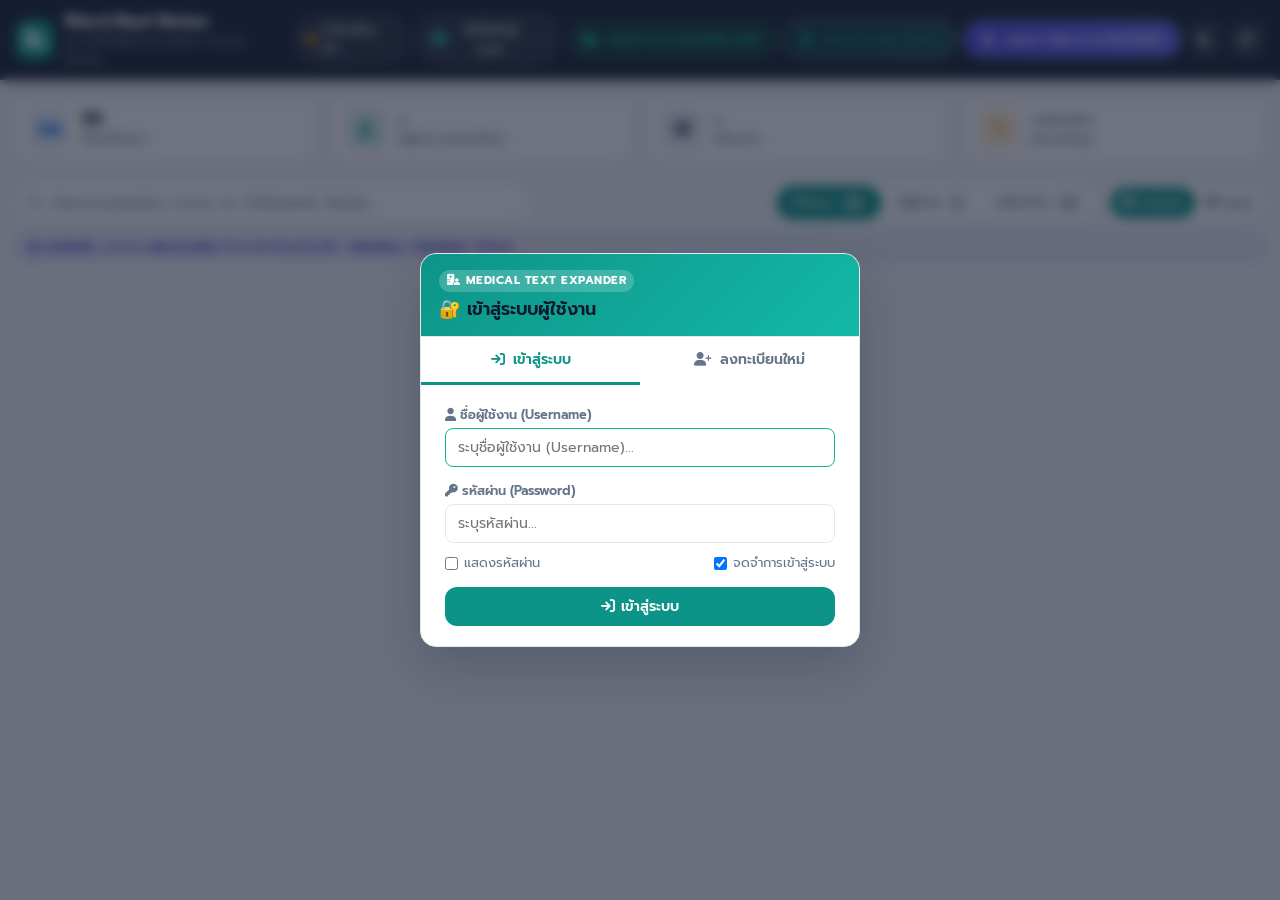
==== docs/index.html @ e3aaed18 "fix: allow editing user roles and deleting non-root admin accounts in User Management" ====
<!DOCTYPE html>
<html lang="th">
<head>
  <meta charset="UTF-8">
  <meta name="viewport" content="width=device-width, initial-scale=1.0, maximum-scale=1.0, user-scalable=no">
  <title>Ward Bed Notes - ระบบบันทึกข้อมูลผู้ป่วยรายเตียง (Cloud Portal)</title>
  <meta name="description" content="ระบบบันทึกและติดตามข้อมูลผู้ป่วยรายเตียง 1-30 หอผู้ป่วย เชื่อมต่อแบบเรียลไทม์ผ่าน Supabase Cloud รองรับการใช้งานทั้งบนมือถือ แท็บเล็ต และคอมพิวเตอร์">
  <meta name="theme-color" content="#0d9488">
  
  <!-- Google Fonts: Prompt & Outfit -->
  <link rel="preconnect" href="https://fonts.googleapis.com">
  <link rel="preconnect" href="https://fonts.gstatic.com" crossorigin>
  <link href="https://fonts.googleapis.com/css2?family=Outfit:wght@400;500;600;700&family=Prompt:wght@300;400;500;600;700&display=swap" rel="stylesheet">
  
  <!-- FontAwesome Icons -->
  <link rel="stylesheet" href="https://cdnjs.cloudflare.com/ajax/libs/font-awesome/6.5.1/css/all.min.css">
  
  <link rel="stylesheet" href="style.css?v=1.9.6.2">
</head>
<body>
  <!-- Top Navigation Bar -->
  <header class="navbar" id="navbar">
    <div class="nav-container">
      <div class="brand">
        <div class="brand-icon">
          <i class="fa-solid fa-hospital-user"></i>
        </div>
        <div class="brand-text">
          <h1 class="brand-title">Ward Bed Notes</h1>
          <span class="brand-subtitle">ระบบบันทึกผู้ป่วยรายเตียง (Cloud Portal)</span>
        </div>
      </div>

      <div class="nav-actions">
        <div class="status-badge" id="cloudStatusBadge" title="สถานะการเชื่อมต่อฐานข้อมูล Supabase">
          <span class="status-dot"></span>
          <span class="status-label" id="cloudStatusText">กำลังเชื่อมต่อ...</span>
        </div>

        <!-- Admin Workspace Switcher -->
        <div class="workspace-select-wrapper" id="workspaceSelectWrapper" style="display:none;" title="สลับพื้นที่งานเพื่อดูและจัดการเตียงของผู้ใช้คนอื่น">
          <i class="fa-solid fa-layer-group workspace-icon"></i>
          <select id="workspaceSelect" class="workspace-select" aria-label="เลือกพื้นที่งาน">
            <option value="admin">👑 พื้นที่งาน: Admin (หลัก)</option>
          </select>
        </div>

        <!-- User Menu Dropdown -->
        <div class="user-dropdown-wrapper" id="userDropdownWrapper">
          <button class="user-badge-btn" id="userBadgeBtn" title="บัญชีผู้ใช้งาน">
            <i class="fa-solid fa-circle-user"></i>
            <span class="user-badge-name" id="userBadgeName">admin</span>
            <i class="fa-solid fa-chevron-down user-badge-arrow"></i>
          </button>
          <div class="user-dropdown-menu" id="userDropdownMenu" style="display:none;">
            <div class="user-dropdown-header">
              <div class="user-header-name" id="menuUserDisplayName">ผู้ดูแลระบบ (Admin)</div>
              <div class="user-header-role" id="menuUserRole">👑 ผู้ดูแลระบบ</div>
            </div>
            <div class="user-dropdown-divider"></div>
            <div class="user-dropdown-setting">
              <label for="selectIdleTimeout" class="timeout-setting-label">
                <i class="fa-solid fa-stopwatch"></i> พักหน้าจอนาน:
              </label>
              <select id="selectIdleTimeout" class="timeout-setting-select">
                <option value="5">5 นาที</option>
                <option value="10">10 นาที</option>
                <option value="15" selected>15 นาที (แนะนำ)</option>
                <option value="30">30 นาที</option>
                <option value="60">60 นาที</option>
                <option value="0">ปิดการใช้งาน</option>
              </select>
            </div>
            <div class="user-dropdown-divider"></div>
            <button class="user-dropdown-item" id="btnOpenUserManagement" style="display:none;">
              <i class="fa-solid fa-users-gear"></i>
              <span>จัดการบัญชีผู้ใช้และสิทธิ์</span>
            </button>
            <button class="user-dropdown-item" id="btnOpenLoginModal">
              <i class="fa-solid fa-arrow-right-to-bracket"></i>
              <span>สลับผู้ใช้งาน / เข้าสู่ระบบ</span>
            </button>
            <button class="user-dropdown-item text-danger" id="btnLogoutUser">
              <i class="fa-solid fa-arrow-right-from-bracket"></i>
              <span>ออกจากระบบ</span>
            </button>
          </div>
        </div>
        
        <button class="nav-templates-btn nav-docs-btn" id="openDocsModalBtn" title="เปิดศูนย์รวมเอกสารและแบบฟอร์มประจำวอร์ด (Ward Documents & Forms)">
          <i class="fa-solid fa-folder-open"></i>
          <span class="nav-btn-text">เอกสาร & แบบฟอร์มวอร์ด</span>
        </button>
        <button class="nav-templates-btn" id="openTemplateLibraryBtn" title="เปิดคลังข้อวินิจฉัยและกิจกรรมพยาบาล (Templates)">
          <i class="fa-solid fa-book-medical"></i>
          <span class="nav-btn-text">คลังเทมเพลต (DAR)</span>
        </button>
        <button class="nav-templates-btn nav-nicnoc-btn" id="openNicNocModalBtn" onclick="openNicNocModal()" title="เปิดระบบแผนการพยาบาลมาตรฐานสากล NANDA-I, NIC, NOC">
          <i class="fa-solid fa-stethoscope"></i>
          <span class="nav-btn-text">แผนการพยาบาล NIC/NOC</span>
        </button>
        <button class="icon-btn" id="themeToggleBtn" title="สลับโหมดมืด / โหมดสว่าง" aria-label="Toggle theme">
          <i class="fa-solid fa-moon"></i>
        </button>
        <button class="icon-btn" id="refreshBtn" title="รีเฟรชข้อมูลเดี๋ยวนี้" aria-label="Refresh data">
          <i class="fa-solid fa-arrows-rotate"></i>
        </button>
      </div>
    </div>
  </header>

  <!-- Workspace Inspection Notice Banner -->
  <div class="workspace-notice-banner" id="workspaceNoticeBanner" style="display:none;">
    <div class="workspace-notice-text">
      <i class="fa-solid fa-eye notice-icon"></i>
      <span id="workspaceNoticeLabel">กำลังดูและจัดการเตียงของ: ... (โหมด Admin ควบคุม)</span>
    </div>
    <button class="btn-back-my-workspace" id="btnBackToMyAdminWorkspace">
      <i class="fa-solid fa-arrow-rotate-left"></i> กลับไปเตียงของฉัน
    </button>
  </div>

  <!-- Idle Timeout Warning Banner -->
  <div class="idle-timeout-banner" id="idleTimeoutBanner" style="display:none;">
    <div class="idle-timeout-text">
      <i class="fa-solid fa-clock-rotate-left idle-icon"></i>
      <span id="idleTimeoutLabel">⏳ ไม่มีการใช้งาน ระบบจะออกจากระบบอัตโนมัติในอีก 60 วินาทีเพื่อความปลอดภัย</span>
    </div>
    <button type="button" class="btn-stay-logged-in" id="btnStayLoggedIn">
      <i class="fa-solid fa-arrows-rotate"></i> ใช้งานต่อ (Stay Logged In)
    </button>
  </div>

  <!-- Main Content Container -->
  <main class="main-container">
    <!-- Census & Summary Bar -->
    <section class="summary-section">
      <div class="summary-card stat-total">
        <div class="stat-icon"><i class="fa-solid fa-bed"></i></div>
        <div class="stat-info">
          <span class="stat-value" id="statTotalBeds">30</span>
          <span class="stat-name">เตียงทั้งหมด</span>
        </div>
      </div>

      <div class="summary-card stat-occupied">
        <div class="stat-icon"><i class="fa-solid fa-user-injured"></i></div>
        <div class="stat-info">
          <span class="stat-value" id="statOccupiedBeds">0</span>
          <span class="stat-name">มีผู้ป่วย (ครองเตียง)</span>
        </div>
      </div>

      <div class="summary-card stat-available">
        <div class="stat-icon"><i class="fa-solid fa-circle-check"></i></div>
        <div class="stat-info">
          <span class="stat-value" id="statAvailableBeds">30</span>
          <span class="stat-name">เตียงว่าง</span>
        </div>
      </div>

      <div class="summary-card stat-time">
        <div class="stat-icon"><i class="fa-solid fa-clock-rotate-left"></i></div>
        <div class="stat-info">
          <span class="stat-value" id="statLastSyncTime">--:--:--</span>
          <span class="stat-name">อัปเดตล่าสุด</span>
        </div>
      </div>
    </section>

    <!-- Search & Filter Controls -->
    <section class="controls-section">
      <div class="search-box">
        <i class="fa-solid fa-magnifying-glass search-icon"></i>
        <input type="text" id="searchInput" placeholder="ค้นหาตามเลขเตียง, อาการ, ยา, คำสั่งแพทย์, วินิจฉัย..." autocomplete="off">
        <button class="clear-search-btn" id="clearSearchBtn" aria-label="ล้างคำค้นหา"><i class="fa-solid fa-xmark"></i></button>
      </div>

      <div class="controls-right-group">
        <div class="filter-tabs">
          <button class="tab-btn active" data-filter="all" id="tabAll">
            ทั้งหมด <span class="tab-count" id="countAll">30</span>
          </button>
          <button class="tab-btn" data-filter="occupied" id="tabOccupied">
            มีผู้ป่วย <span class="tab-count" id="countOccupied">0</span>
          </button>
          <button class="tab-btn" data-filter="available" id="tabAvailable">
            เตียงว่าง <span class="tab-count" id="countAvailable">30</span>
          </button>
        </div>

        <div class="view-mode-toggle" id="viewModeToggle">
          <button type="button" class="view-toggle-btn active" id="btnViewCompact" title="มุมมองกะทัดรัด (เห็นครบทุกเตียง ไม่ต้องเลื่อนเยอะ)">
            <i class="fa-solid fa-table-cells"></i> กะทัดรัด
          </button>
          <button type="button" class="view-toggle-btn" id="btnViewExpanded" title="มุมมองขยาย (แสดงเนื้อหาขยาย)">
            <i class="fa-solid fa-table-cells-large"></i> ขยาย
          </button>
        </div>
      </div>
    </section>

    <!-- Drag & Drop Hint Banner -->
    <div class="drag-hint-banner" id="dragHintBanner">
      <span><i class="fa-solid fa-hand-pointer"></i> <strong>เทคนิคลัด:</strong> สามารถ <strong>คลิกลากเตียง</strong> ไปวางทับเตียงอื่นเพื่อ <strong>"สลับเตียง / ย้ายเตียง"</strong> ได้ทันที</span>
    </div>

    <!-- Live Bed Cards Grid (Beds 1-30) -->
    <section class="beds-grid" id="bedsGrid">
      <div class="grid-loading" id="gridLoading">
        <div class="spinner"></div>
        <p>กำลังโหลดข้อมูลผู้ป่วยจาก Cloud Database...</p>
      </div>
    </section>
  </main>

  <!-- Edit Bed Note Modal -->
  <div class="modal-overlay" id="editModal" aria-hidden="true">
    <div class="modal-card">
      <div class="modal-header">
        <div class="modal-title-group">
          <div class="modal-bed-badge" id="modalBedBadge">เตียง 01</div>
          <h2 class="modal-title" id="modalTitle">บันทึกข้อมูลผู้ป่วย</h2>
        </div>
        <button class="modal-close-btn" id="modalCloseBtn" aria-label="Close modal"><i class="fa-solid fa-xmark"></i></button>
      </div>

      <div class="modal-body">
        <!-- Quick Templates Bar -->
        <div class="quick-templates-bar">
          <button type="button" class="btn-picker-trigger" id="btnOpenTemplatePicker" title="เปิดคลังเลือกข้อวินิจฉัยและกิจกรรมการพยาบาล">
            <i class="fa-solid fa-book-medical"></i> เลือกข้อวินิจฉัย/DAR (118 เทมเพลต)
          </button>
          <button type="button" class="btn-picker-trigger" id="btnOpenNicNocPicker" onclick="openNicNocModal(typeof activeBedNumber !== 'undefined' ? activeBedNumber : 1)" style="background: rgba(79, 70, 229, 0.12); color: #4338ca; border-color: rgba(79, 70, 229, 0.3);" title="เปิดระบบแผนการพยาบาลมาตรฐานสากล NANDA-I, NIC, NOC">
            <i class="fa-solid fa-stethoscope"></i> แผนการพยาบาล NIC/NOC
          </button>
          <span class="quick-divider">|</span>
          <span class="quick-label"><i class="fa-solid fa-bolt"></i> แทรกด่วน:</span>
          <button type="button" class="quick-tag-btn" data-snippet="[V/S] BP:  /  PR:  RR:  T:  SpO2:  % (RA)">+ V/S</button>
          <button type="button" class="quick-tag-btn" data-snippet="[Lab] CBC:  BUN/Cr:  Electrolyte:  LFT: ">+ Labs</button>
          <button type="button" class="quick-tag-btn" data-snippet="[Order] IV:  Med:  Diet:  Activity: ">+ Order</button>
          <button type="button" class="quick-tag-btn" data-snippet="[SBAR]&#10;S: &#10;B: &#10;A: &#10;R: ">+ SBAR</button>
          <button type="button" class="quick-tag-btn" data-snippet="[SOS] Score:  (Alert: )">+ SOS</button>
        </div>

        <div class="editor-container">
          <textarea id="noteTextarea" placeholder="พิมพ์บันทึกข้อมูลผู้ป่วย, คำสั่งแพทย์, แผนการพยาบาล, หรือผลแล็บที่นี่..." rows="12"></textarea>
        </div>

        <div class="editor-meta">
          <span id="charCountDisplay">0 ตัวอักษร | 0 บรรทัด</span>
          <div class="author-input-group">
            <i class="fa-solid fa-user-pen"></i>
            <input type="text" id="authorInput" placeholder="ชื่อผู้บันทึก (เช่น พว.สมหญิง / นพ.ธนา)" maxlength="40">
          </div>
        </div>
      </div>

      <div class="modal-footer">
        <div class="modal-footer-left">
          <button type="button" class="btn btn-secondary" id="btnSwapBedFromModal" style="background: rgba(79, 70, 229, 0.12); color: #4f46e5; border-color: rgba(79, 70, 229, 0.3);">
            <i class="fa-solid fa-arrow-right-arrow-left"></i> สลับ/ย้ายเตียง
          </button>
          <button type="button" class="btn btn-secondary" id="btnViewHistoryFromModal">
            <i class="fa-solid fa-clock-rotate-left"></i> ประวัติย้อนหลัง
          </button>
          <button type="button" class="btn btn-danger-outline" id="btnClearBedNote">
            <i class="fa-solid fa-trash-can"></i> ล้างเตียงนี้
          </button>
        </div>
        <div class="modal-footer-right">
          <button type="button" class="btn btn-secondary" id="btnCancelEdit">ยกเลิก</button>
          <button type="button" class="btn btn-primary" id="btnSaveBedNote">
            <i class="fa-solid fa-cloud-arrow-up"></i> บันทึกลง Cloud
          </button>
        </div>
      </div>
    </div>
  </div>

  <!-- History Viewer Modal -->
  <div class="modal-overlay" id="historyModal" aria-hidden="true">
    <div class="modal-card modal-lg">
      <div class="modal-header">
        <div class="modal-title-group">
          <div class="modal-bed-badge" id="historyBedBadge">เตียง 01</div>
          <h2 class="modal-title">ประวัติการบันทึกย้อนหลัง (History Log)</h2>
        </div>
        <button class="modal-close-btn" id="historyCloseBtn" aria-label="Close history modal"><i class="fa-solid fa-xmark"></i></button>
      </div>

      <div class="modal-body history-body">
        <div class="history-list-pane" id="historyListPane">
          <div class="history-loading">กำลังโหลดประวัติ...</div>
        </div>
        <div class="history-preview-pane">
          <div class="preview-header">
            <span id="historySelectedMeta">เลือกรายการด้านซ้ายเพื่อดูเนื้อหา</span>
            <button class="btn btn-sm btn-secondary" id="btnCopyHistoryText"><i class="fa-regular fa-copy"></i> คัดลอก</button>
          </div>
          <textarea id="historyPreviewText" readonly placeholder="เนื้อหาประวัติจะแสดงที่นี่..."></textarea>
          <div class="history-actions">
            <button class="btn btn-primary" id="btnRestoreFromHistory">
              <i class="fa-solid fa-rotate-left"></i> กู้คืนเวอร์ชันนี้ไปยังเตียง
            </button>
          </div>
        </div>
      </div>

      <div class="modal-footer">
        <button type="button" class="btn btn-secondary" id="btnCloseHistory">ปิดหน้าต่าง</button>
      </div>
    </div>
  </div>

  <!-- Swap/Move Bed Modal -->
  <div class="modal-overlay" id="swapModal" aria-hidden="true">
    <div class="modal-card" style="max-width: 520px;">
      <div class="modal-header">
        <div class="modal-title-group">
          <div class="modal-bed-badge" id="swapSourceBedBadge" style="background: #4f46e5;">เตียง 01</div>
          <h2 class="modal-title"><i class="fa-solid fa-arrow-right-arrow-left" style="color: #4f46e5; margin-right: 6px;"></i> สลับหรือย้ายเตียงผู้ป่วย</h2>
        </div>
        <button class="modal-close-btn" id="swapCloseBtn" aria-label="Close swap modal"><i class="fa-solid fa-xmark"></i></button>
      </div>

      <div class="modal-body" style="display: flex; flex-direction: column; gap: 14px;">
        <!-- Source Bed Card Preview -->
        <div class="swap-bed-box">
          <div class="swap-box-header">
            <span class="swap-box-title"><i class="fa-solid fa-bed"></i> เตียงต้นทาง</span>
            <span class="swap-box-badge" id="swapSourceStatus">มีข้อมูล</span>
          </div>
          <div class="swap-box-content" id="swapSourcePreview">...</div>
        </div>

        <!-- Arrow Divider -->
        <div class="swap-direction-indicator">
          <div class="swap-arrow-circle" id="swapDirectionIcon">
            <i class="fa-solid fa-arrow-down"></i>
          </div>
          <span class="swap-direction-text" id="swapDirectionText">ย้ายข้อมูลไปยังเตียงว่าง</span>
        </div>

        <!-- Target Bed Selection -->
        <div class="swap-target-group">
          <label for="swapTargetSelect" class="swap-label"><i class="fa-solid fa-hospital-user"></i> เลือกเตียงปลายทาง (1 - 30):</label>
          <select id="swapTargetSelect" class="swap-select">
            <!-- Populated dynamically via JS -->
          </select>
        </div>

        <!-- Dynamic Notice & Options -->
        <div class="swap-action-card" id="swapActionCard">
          <div class="swap-mode-title" id="swapModeTitle">รูปแบบการดำเนินการ:</div>
          <div class="swap-options-group" id="swapOptionsGroup">
            <label class="swap-radio-label" id="swapOptionSwapLabel">
              <input type="radio" name="swapMode" id="swapModeSwap" value="swap" checked>
              <div class="swap-radio-content">
                <strong>🔄 สลับเตียงกัน (Swap)</strong>
                <span>แลกเปลี่ยนข้อมูลระหว่าง 2 เตียง ทั้งสองฝ่าย</span>
              </div>
            </label>
            <label class="swap-radio-label" id="swapOptionMoveLabel">
              <input type="radio" name="swapMode" id="swapModeMove" value="move">
              <div class="swap-radio-content">
                <strong>➡️ ย้ายเตียง (Transfer / Move)</strong>
                <span>ย้ายข้อมูลไปเตียงปลายทาง (เตียงต้นทางจะว่างลง)</span>
              </div>
            </label>
          </div>
          <div class="swap-note" id="swapNote">
            💡 ระบบจะสำรองข้อมูลเดิมของทั้งสองเตียงลงใน &quot;ประวัติย้อนหลัง&quot; โดยอัตโนมัติ ป้องกันข้อมูลสูญหาย 100%
          </div>
        </div>
      </div>

      <div class="modal-footer">
        <div class="modal-footer-left">
          <span style="font-size: 0.8rem; color: var(--text-dim);" id="swapInfoFooter">สำรองประวัติอัตโนมัติ</span>
        </div>
        <div class="modal-footer-right">
          <button type="button" class="btn btn-secondary" id="btnCancelSwap">ยกเลิก</button>
          <button type="button" class="btn btn-primary" id="btnConfirmSwap" style="background: #4f46e5; border-color: #4f46e5;">
            <i class="fa-solid fa-check"></i> ยืนยันดำเนินการ
          </button>
        </div>
      </div>
    </div>
  </div>

  <!-- Toast Notification Container -->
  
  <!-- Template Catalog & DAR Picker Modal -->
  <div class="modal-overlay" id="templateModal" aria-hidden="true">
    <div class="modal-card modal-xl">
      <!-- Modal Header: Sleek Single-Line Bar -->
      <div class="modal-header template-modal-hdr">
        <div class="modal-title-group">
          <div class="modal-bed-badge template-header-badge"><i class="fa-solid fa-book-medical"></i> DAR</div>
          <div class="modal-title-row">
            <h2 class="modal-title">คลังข้อวินิจฉัยและกิจกรรมการพยาบาล</h2>
            <span class="template-count-badge" id="templateCountBadge">118 เทมเพลต</span>
          </div>
        </div>
        <button class="modal-close-btn" id="templateModalCloseBtn" aria-label="Close template modal"><i class="fa-solid fa-xmark"></i></button>
      </div>

      <!-- Search & Category Filters Bar -->
      <div class="template-filter-section">
        <div class="template-search-box">
          <i class="fa-solid fa-magnifying-glass search-icon"></i>
          <input type="text" id="templateSearchInput" placeholder="พิมพ์ค้นหา เช่น tka, tha, bha, สันหลัง, acdf, laminectomy, sepsis, orif..." autocomplete="off">
          <button class="clear-search-btn" id="clearTemplateSearchBtn" aria-label="ล้างคำค้น"><i class="fa-solid fa-xmark"></i></button>
        </div>
        <div class="template-category-pills" id="templateCategoryPills">
          <!-- Rendered by JS -->
        </div>
      </div>

      <!-- Main Content Split (List & Preview) -->
      <div class="template-content-split" id="templateContentSplit">
        <!-- Left: Template Cards List -->
        <div class="template-list-pane" id="templateListPane">
          <!-- Rendered by JS -->
        </div>

        <!-- Right: Full Preview & Reading Canvas -->
        <div class="template-preview-pane" id="templatePreviewPane">
          <div class="template-preview-empty" id="templatePreviewEmpty">
            <i class="fa-solid fa-hand-pointer"></i>
            <h3>เลือกข้อวินิจฉัยจากรายการ</h3>
            <p>แตะหรือคลิกรายการทางด้านซ้ายเพื่อเปิดอ่านรายละเอียดเต็มและนำไปใช้งาน</p>
          </div>
          
          <div class="template-preview-content" id="templatePreviewContent" style="display: none;">
            <!-- Mobile Back Button -->
            <div class="mobile-preview-back-bar" id="mobilePreviewBackBar">
              <button type="button" class="btn-mobile-back" id="btnMobileBackToList">
                <i class="fa-solid fa-arrow-left"></i> กลับไปรายการข้อวินิจฉัย
              </button>
            </div>

            <!-- Streamlined 2-Tier Preview Header (Space-Saving & High-Density) -->
            <div class="preview-header-bar">
              <div class="preview-title-row">
                <div class="preview-title-block">
                  <span class="preview-shortcut-tag" id="previewShortcutTag">.tka</span>
                  <span class="preview-category-tag" id="previewCategoryTag">ศัลยกรรมข้อเข่าเสื่อม</span>
                  <h3 class="preview-title" id="previewTitle">ผ่าตัดเปลี่ยนข้อเข่าเทียม (TKA)</h3>
                </div>
                <div class="preview-view-tabs">
                  <button type="button" class="view-tab-btn active" id="tabViewDAR" title="จัดหน้า DAR สวยงาม">
                    <i class="fa-solid fa-layer-group"></i> <span>DAR</span>
                  </button>
                  <button type="button" class="view-tab-btn" id="tabViewRaw" title="ข้อความเต็มสำหรับคัดลอก">
                    <i class="fa-solid fa-code"></i> <span>Raw</span>
                  </button>
                </div>
              </div>

              <!-- Shift Filter Bar (Morning, Afternoon, Night, All) -->
              <div class="preview-shift-bar" id="previewShiftBar" style="display: none;">
                <span class="shift-bar-label"><i class="fa-solid fa-clock"></i> กิจกรรมตามเวร:</span>
                <div class="shift-tabs">
                  <button type="button" class="shift-tab-btn" data-shift="morning" id="tabShiftMorning" title="เวรเช้า (08:00-16:00)">☀️ เวรเช้า</button>
                  <button type="button" class="shift-tab-btn" data-shift="afternoon" id="tabShiftAfternoon" title="เวรบ่าย (16:00-24:00)">⛅ เวรบ่าย</button>
                  <button type="button" class="shift-tab-btn" data-shift="night" id="tabShiftNight" title="เวรดึก (24:00-08:00)">🌙 เวรดึก</button>
                  <button type="button" class="shift-tab-btn active" data-shift="all" id="tabShiftAll" title="แสดงรวมทุกเวร">📋 รวมทุกเวร</button>
                </div>
              </div>

              <div class="preview-header-actions">
                <div class="bed-target-select-wrapper" id="bedTargetSelectWrapper" style="display: none;">
                  <span class="target-bed-label">ใส่เตียง:</span>
                  <select id="targetBedSelect" class="form-select-sm"></select>
                </div>
                <button type="button" class="btn btn-primary btn-sm" id="btnApplyTemplate" title="นำไปใช้ที่เตียงที่เลือก">
                  <i class="fa-solid fa-file-signature"></i> <span id="btnApplyText">ใช้ที่เตียงที่เลือก</span>
                </button>
                <button type="button" class="btn btn-outline btn-sm" id="btnInsertTemplate" title="แทรกต่อท้ายข้อความเดิม">
                  <i class="fa-solid fa-arrow-down"></i> <span id="btnInsertText">แทรกต่อท้าย</span>
                </button>
                <button type="button" class="btn btn-secondary btn-sm" id="btnCopyTemplate" title="คัดลอกลง Clipboard">
                  <i class="fa-regular fa-copy"></i> <span>คัดลอก</span>
                </button>
              </div>
            </div>

            <!-- Formatted DAR View -->
            <div class="preview-formatted-view" id="previewFormattedView"></div>

            <!-- Raw Text Area -->
            <div class="preview-raw-view" id="previewRawView" style="display: none;">
              <textarea id="templateRawText" class="template-raw-textarea" placeholder="✏️ คุณสามารถคลิกพิมพ์แก้ไข หรือเติมข้อมูลผู้ป่วยในกล่องนี้ได้ทันทีก่อนคัดลอกหรือแทรกลงเตียง"></textarea>
            </div>
          </div>
        </div>
      </div>

      <!-- Clean Compact Footer -->
      <div class="modal-footer template-modal-footer">
        <div class="template-tip">
          <i class="fa-solid fa-circle-info"></i>
          <span>บนคอมพิวเตอร์สามารถพิมพ์คำย่อ เช่น <code>.tka</code> <code>.tha</code> <code>.plif</code> ใน e-PHIS หรือกด <strong>F8</strong> เพื่อเปิดคลังเทมเพลต</span>
        </div>
        <button type="button" class="btn btn-secondary btn-sm" id="btnCloseTemplateModal">ปิดหน้าต่าง</button>
      </div>
    </div>
  </div>

  <!-- NANDA-I, NIC, NOC Nursing Care Plan Modal -->
  <div class="modal-overlay" id="nicNocModal" aria-hidden="true">
    <div class="modal-card modal-xl nicnoc-modal-card">
      <!-- Modal Header -->
      <div class="modal-header nicnoc-modal-hdr">
        <div class="modal-title-group">
          <div class="modal-bed-badge nicnoc-header-badge"><i class="fa-solid fa-stethoscope"></i> NIC/NOC</div>
          <div class="modal-title-row">
            <h2 class="modal-title">ระบบแผนการพยาบาลมาตรฐานสากล NANDA-I, NIC, NOC</h2>
            <span class="template-count-badge" id="nicNocCountBadge">20 ข้อวินิจฉัย</span>
          </div>
        </div>
        <button class="modal-close-btn" id="nicNocModalCloseBtn" aria-label="Close NIC/NOC modal"><i class="fa-solid fa-xmark"></i></button>
      </div>

      <!-- Search & Category Filters Bar -->
      <div class="template-filter-section">
        <div class="template-search-box">
          <i class="fa-solid fa-magnifying-glass search-icon"></i>
          <input type="text" id="nicNocSearchInput" placeholder="พิมพ์ค้นหา เช่น ปวด, แผล, ล้ม, หายใจ, acute pain, 00132..." autocomplete="off">
          <button class="clear-search-btn" id="clearNicNocSearchBtn" aria-label="ล้างคำค้น"><i class="fa-solid fa-xmark"></i></button>
        </div>
        <div class="template-category-pills" id="nicNocCategoryPills">
          <!-- Rendered by JS -->
        </div>
      </div>

      <!-- Main Content Split (List & Details) -->
      <div class="template-content-split nicnoc-content-split">
        <!-- Left: Diagnosis Cards List -->
        <div class="template-list-pane nicnoc-list-pane" id="nicNocListPane">
          <!-- Rendered by JS -->
        </div>

        <!-- Right: Interactive NIC/NOC Builder Canvas -->
        <div class="template-preview-pane nicnoc-builder-pane">
          <!-- Diagnosis Banner -->
          <div class="nicnoc-banner">
            <div class="nicnoc-banner-top">
              <span class="nicnoc-banner-code" id="nicNocActiveCode">NANDA-I: 00132</span>
              <span class="nicnoc-banner-domain" id="nicNocActiveDomain">12. Comfort</span>
            </div>
            <h3 class="nicnoc-banner-title" id="nicNocActiveTitle">ปวดเฉียบพลัน (Acute Pain)</h3>
            <div class="nicnoc-banner-related" id="nicNocActiveRelated">ปัจจัยที่เกี่ยวข้อง: การบาดเจ็บของเนื้อเยื่อจากการผ่าตัด</div>
          </div>

          <!-- Section 1: Data (Subjective & Objective) -->
          <div class="nicnoc-section">
            <div class="nicnoc-section-title"><i class="fa-solid fa-clipboard-question"></i> [D] ข้อมูลสนับสนุน (Supporting Data)</div>
            <div class="nicnoc-field-group">
              <label class="nicnoc-label">ข้อมูลจากการบอกเล่าของผู้ป่วย (Subjective Data):</label>
              <textarea id="nicNocTxtSubj" class="nicnoc-textarea-sm" rows="2"></textarea>
            </div>
            <div class="nicnoc-field-group">
              <label class="nicnoc-label">ข้อมูลจากการตรวจพบ / สัญญาณชีพ (Objective Data):</label>
              <textarea id="nicNocTxtObj" class="nicnoc-textarea-sm" rows="2"></textarea>
            </div>
          </div>

          <!-- Section 2: Goal / NOC -->
          <div class="nicnoc-section">
            <div class="nicnoc-section-title"><i class="fa-solid fa-bullseye"></i> [G] ผลลัพธ์และเป้าหมาย (NOC / Expected Outcomes)</div>
            <textarea id="nicNocTxtGoal" class="nicnoc-textarea-sm" rows="2"></textarea>
          </div>

          <!-- Section 3: Action / NIC -->
          <div class="nicnoc-section">
            <div class="nicnoc-section-header">
              <div class="nicnoc-section-title"><i class="fa-solid fa-user-nurse"></i> [A] กิจกรรมการพยาบาล (NIC / Nursing Interventions)</div>
              <div class="nicnoc-shift-selector">
                <button type="button" class="nicnoc-shift-btn active" data-shift="all">ทั้งหมด</button>
                <button type="button" class="nicnoc-shift-btn" data-shift="morning">☀️ เช้า</button>
                <button type="button" class="nicnoc-shift-btn" data-shift="afternoon">⛅ บ่าย</button>
                <button type="button" class="nicnoc-shift-btn" data-shift="night">🌙 ดึก</button>
              </div>
            </div>
            <div style="display:flex; justify-content:flex-end; gap:8px; margin-bottom:8px;">
              <button type="button" class="nicnoc-quick-btn" id="btnNicNocSelectAll"><i class="fa-solid fa-check-double"></i> ติ๊กทั้งหมด</button>
              <button type="button" class="nicnoc-quick-btn" id="btnNicNocClearAll"><i class="fa-solid fa-xmark"></i> ล้างการเลือก</button>
            </div>
            <div class="nicnoc-activities-list" id="nicNocActivitiesList">
              <!-- Rendered by JS -->
            </div>
          </div>

          <!-- Section 4: Response / NOC Evaluation -->
          <div class="nicnoc-section">
            <div class="nicnoc-section-title"><i class="fa-solid fa-square-poll-vertical"></i> [R] การประเมินผลลัพธ์ (NOC Evaluation / Response)</div>
            <textarea id="nicNocTxtResp" class="nicnoc-textarea-sm" rows="2"></textarea>
          </div>

          <!-- Section 5: Real-time DAR Preview -->
          <div class="nicnoc-section">
            <div class="nicnoc-section-title"><i class="fa-solid fa-file-lines"></i> ตัวอย่างบันทึก Focus Charting (DAR) ที่จะนำไปใช้</div>
            <textarea id="nicNocDarPreview" class="nicnoc-preview-box" readonly rows="7"></textarea>
          </div>

          <!-- Bottom Action Bar inside Preview -->
          <div class="nicnoc-footer-bar">
            <div class="nicnoc-bed-picker">
              <label for="nicNocBedSelect"><i class="fa-solid fa-bed"></i> บันทึกลง:</label>
              <select id="nicNocBedSelect" class="nicnoc-select"></select>
            </div>
            <div class="nicnoc-btn-group">
              <button type="button" class="btn-nicnoc-copy" id="btnCopyNicNocDar">
                <i class="fa-solid fa-copy"></i> คัดลอก DAR
              </button>
              <button type="button" class="btn-nicnoc-insert" id="btnInsertNicNocToBed">
                <i class="fa-solid fa-bed"></i> แทรกลงเตียง
              </button>
            </div>
          </div>
        </div>
      </div>
    </div>
  </div>

  <!-- Ward Documents & Forms Modal (Ward Document Center) -->
  <div class="modal-overlay" id="docsModal" aria-hidden="true">
    <div class="modal-card docs-modal-card">
      <div class="modal-header docs-modal-header">
        <div class="modal-header-left">
          <span class="modal-badge-docs"><i class="fa-solid fa-folder-open"></i> Ward Documents &amp; Forms</span>
          <h2 class="modal-title">📁 ศูนย์รวมเอกสารและแบบฟอร์มประจำวอร์ด</h2>
        </div>
        <button class="modal-close-btn" id="docsModalCloseBtn" aria-label="ปิดหน้าต่าง"><i class="fa-solid fa-xmark"></i></button>
      </div>

      <div class="modal-body docs-modal-body">
        <!-- Search & Filter Controls -->
        <div class="docs-filter-bar">
          <div class="docs-search-wrap">
            <i class="fa-solid fa-magnifying-glass"></i>
            <input type="text" id="docSearchInput" placeholder="ค้นหาชื่อเอกสาร, หมวดหมู่, หรือนามสกุลไฟล์..." autocomplete="off">
            <button type="button" class="btn-clear-doc-search" id="btnClearDocSearch" title="ล้างการค้นหา" style="display: none;"><i class="fa-solid fa-xmark"></i></button>
          </div>
          <div class="docs-category-chips" id="docCategoryChips">
            <button type="button" class="doc-chip active" data-category="all">ทั้งหมด</button>
            <button type="button" class="doc-chip" data-category="แบบฟอร์มบันทึก">แบบฟอร์มบันทึก</button>
            <button type="button" class="doc-chip" data-category="แบบประเมิน">แบบประเมิน</button>
            <button type="button" class="doc-chip" data-category="CPG">แนวทาง CPG</button>
            <button type="button" class="doc-chip" data-category="ทั่วไป">เอกสารทั่วไป</button>
          </div>
        </div>

        <!-- Documents List -->
        <div class="docs-list-grid" id="docsListGrid">
          <!-- Populated dynamically by renderDocumentsList() -->
        </div>

        <!-- Admin Management Accordion -->
        <div class="io-admin-wrapper docs-admin-wrapper">
          <div class="io-admin-toggle" id="docsAdminToggle" role="button" tabindex="0">
            <div class="io-admin-toggle-left">
              <i class="fa-solid fa-shield-halved"></i>
              <span>จัดการและอัปโหลดเอกสารใหม่ (สำหรับ Admin / หัวหน้าเวร)</span>
            </div>
            <i class="fa-solid fa-chevron-down" id="docsAdminChevron"></i>
          </div>

          <div class="io-admin-panel" id="docsAdminPanel" style="display: none;">
            <!-- Password Gate -->
            <div class="io-admin-gate" id="docsAdminGate">
              <p class="io-gate-desc">กรุณาใส่รหัสผ่านผู้ดูแลระบบ (Admin Password) เพื่อเลือกไฟล์และอัปเดตเอกสารใหม่ขึ้น Cloud:</p>
              <div class="io-pass-row">
                <div class="io-input-wrap">
                  <i class="fa-solid fa-key"></i>
                  <input type="password" id="docsAdminPassword" placeholder="รหัสผ่าน Admin..." autocomplete="off">
                </div>
                <button type="button" class="btn-unlock-admin" id="btnUnlockDocsAdmin">
                  <i class="fa-solid fa-unlock-keyhole"></i> ปลดล็อก
                </button>
              </div>
            </div>

            <!-- Upload Form (Unlocked) -->
            <div class="io-upload-section" id="docsUploadSection" style="display: none;">
              <div class="io-admin-badge-success">
                <i class="fa-solid fa-lock-open"></i> ได้รับสิทธิ์ผู้ดูแลระบบเรียบร้อย (Admin Mode)
              </div>

              <!-- Batch Defaults Row -->
              <div class="doc-form-row">
                <div class="doc-form-group flex-1">
                  <label class="doc-form-label"><i class="fa-solid fa-tag"></i> หมวดหมู่เอกสารเริ่มต้น</label>
                  <select id="newDocCategory" class="doc-form-select">
                    <option value="แบบฟอร์มบันทึกทางการพยาบาล">แบบฟอร์มบันทึกทางการพยาบาล</option>
                    <option value="แบบประเมินทางการพยาบาล">แบบประเมินทางการพยาบาล</option>
                    <option value="แนวทาง CPG / หัตถการ">แนวทาง CPG / หัตถการ</option>
                    <option value="เอกสารและแบบฟอร์มทั่วไป">เอกสารและแบบฟอร์มทั่วไป</option>
                  </select>
                </div>
                <div class="doc-form-group flex-1">
                  <label class="doc-form-label"><i class="fa-solid fa-user-pen"></i> ชื่อผู้แก้ไข / หัวหน้าเวร</label>
                  <input type="text" id="docsUploaderName" class="doc-form-input" placeholder="เช่น พี่วิ Nurse In-charge" maxlength="50">
                </div>
              </div>

              <!-- Multi-file Drop Zone -->
              <div class="io-drop-zone docs-drop-zone" id="docsDropZone">
                <i class="fa-solid fa-cloud-arrow-up drop-zone-icon"></i>
                <p class="drop-zone-text">ลากไฟล์เอกสารมาวางที่นี่ หรือ <strong>คลิกเพื่อเลือกไฟล์ (เลือกได้หลายไฟล์พร้อมกัน)</strong></p>
                <span class="drop-zone-sub">รองรับ Excel (.xlsx, .xls), Word (.docx, .doc), PDF (.pdf) และไฟล์อื่นๆ สูงสุดไฟล์ละ 15MB</span>
                <input type="file" id="docsFileInput" accept=".xlsx,.xls,.docx,.doc,.pdf,.txt,.csv" multiple style="display: none;">
              </div>

              <!-- Multi-File Queue Container -->
              <div class="docs-queue-container" id="docsQueueContainer" style="display: none;">
                <div class="docs-queue-header">
                  <div class="docs-queue-header-left">
                    <span class="docs-queue-title"><i class="fa-solid fa-file-circle-check"></i> รายการไฟล์ที่พร้อมอัปโหลด (<span id="docsQueueCount">0</span> ไฟล์)</span>
                    <span class="docs-queue-totalsize" id="docsQueueTotalSize">(0 KB)</span>
                  </div>
                  <div class="docs-queue-header-right">
                    <button type="button" class="btn-queue-action btn-add-more" id="btnAddMoreDocs" title="เลือกไฟล์เพิ่ม"><i class="fa-solid fa-plus"></i> เพิ่มไฟล์อีก</button>
                    <button type="button" class="btn-queue-action btn-clear-all" id="btnClearDocsQueue" title="ล้างรายการทั้งหมด"><i class="fa-solid fa-trash-can"></i> ล้างรายการ</button>
                  </div>
                </div>

                <div class="docs-queue-list" id="docsQueueList">
                  <!-- Dynamically populated file rows -->
                </div>
              </div>

              <!-- Upload Submit Action Bar -->
              <div class="docs-upload-actions-bar">
                <button type="button" class="btn-submit-upload" id="btnUploadDoc" disabled>
                  <i class="fa-solid fa-cloud-arrow-up"></i>
                  <span id="btnUploadDocText">บันทึกและอัปโหลดเอกสารขึ้น Cloud</span>
                </button>
              </div>
            </div>
          </div>
        </div>

      </div>

      <div class="modal-footer io-modal-footer">
        <div class="template-tip">
          <i class="fa-solid fa-circle-info"></i>
          <span>สามารถดาวน์โหลดไฟล์ไปเปิดใช้งานบน Excel, Word, PDF Reader หรืออุปกรณ์มือถือ/แท็บเล็ตได้ทันที</span>
        </div>
        <button type="button" class="btn btn-secondary btn-sm" id="btnCloseDocsModal">ปิดหน้าต่าง</button>
      </div>
    </div>
  </div>

  <!-- Edit Document Modal (Admin) -->
  <div class="modal-overlay" id="editDocModal" aria-hidden="true">
    <div class="modal-card" style="max-width: 480px;">
      <div class="modal-header docs-modal-header" style="background: linear-gradient(135deg, #1e40af 0%, #3b82f6 100%);">
        <div class="modal-header-left">
          <span class="modal-badge-docs"><i class="fa-solid fa-pen-to-square"></i> Edit Document</span>
          <h2 class="modal-title">✏️ แก้ไขชื่อและหมวดหมู่เอกสาร</h2>
        </div>
        <button class="modal-close-btn" id="btnCancelEditDoc" aria-label="ปิด"><i class="fa-solid fa-xmark"></i></button>
      </div>

      <div class="modal-body" style="padding: 16px 20px;">
        <div class="doc-form-group" style="margin-bottom: 12px;">
          <label class="doc-form-label"><i class="fa-solid fa-paperclip"></i> ชื่อไฟล์ต้นฉบับ</label>
          <input type="text" id="editDocFilename" class="doc-form-input" disabled style="opacity: 0.75; background: var(--bg-hover);">
        </div>
        <div class="doc-form-group" style="margin-bottom: 12px;">
          <label class="doc-form-label"><i class="fa-solid fa-file-signature"></i> ชื่อเอกสาร (ที่จะแสดงในระบบ)</label>
          <input type="text" id="editDocTitle" class="doc-form-input" placeholder="ระบุชื่อเอกสาร..." maxlength="100">
        </div>
        <div class="doc-form-group" style="margin-bottom: 12px;">
          <label class="doc-form-label"><i class="fa-solid fa-tag"></i> หมวดหมู่เอกสาร</label>
          <select id="editDocCategory" class="doc-form-select">
            <option value="แบบฟอร์มบันทึกทางการพยาบาล">แบบฟอร์มบันทึกทางการพยาบาล</option>
            <option value="แบบประเมินทางการพยาบาล">แบบประเมินทางการพยาบาล</option>
            <option value="แนวทาง CPG / หัตถการ">แนวทาง CPG / หัตถการ</option>
            <option value="เอกสารและแบบฟอร์มทั่วไป">เอกสารและแบบฟอร์มทั่วไป</option>
          </select>
        </div>
      </div>

      <div class="modal-footer io-modal-footer">
        <button type="button" class="btn btn-secondary btn-sm" id="btnCloseEditDocModal">ยกเลิก</button>
        <button type="button" class="btn btn-primary btn-sm" id="btnSaveEditDoc" style="background: #2563eb; color: #ffffff; border: none; padding: 7px 18px; border-radius: var(--radius-sm); font-weight: 600; cursor: pointer;">
          <i class="fa-solid fa-floppy-disk"></i> บันทึกการแก้ไข
        </button>
      </div>
    </div>
  </div>

  <!-- User Login & Register Modal -->
  <div class="modal-overlay" id="loginModal" aria-hidden="true">
    <div class="modal-card" style="max-width: 440px;">
      <div class="modal-header" style="background: linear-gradient(135deg, #0d9488 0%, #14b8a6 100%);">
        <div class="modal-header-left">
          <span class="modal-badge-docs"><i class="fa-solid fa-hospital-user"></i> Medical Text Expander</span>
          <h2 class="modal-title" id="authModalTitle">🔐 เข้าสู่ระบบผู้ใช้งาน</h2>
        </div>
        <button class="modal-close-btn" id="btnCloseLoginModal" aria-label="ปิด" style="display:none;"><i class="fa-solid fa-xmark"></i></button>
      </div>

      <!-- Auth Tabs: Login vs Register -->
      <div class="auth-modal-tabs">
        <button type="button" class="auth-tab-btn active" id="tabBtnLogin">
          <i class="fa-solid fa-arrow-right-to-bracket"></i> เข้าสู่ระบบ
        </button>
        <button type="button" class="auth-tab-btn" id="tabBtnRegister">
          <i class="fa-solid fa-user-plus"></i> ลงทะเบียนใหม่
        </button>
      </div>

      <div class="modal-body" style="padding: 20px 24px;">
        <!-- TAB 1: LOGIN FORM -->
        <form id="loginForm" onsubmit="return false;">
          <div class="doc-form-group" style="margin-bottom: 14px;">
            <label class="doc-form-label"><i class="fa-solid fa-user"></i> ชื่อผู้ใช้งาน (Username)</label>
            <input type="text" id="loginUsername" class="doc-form-input" placeholder="ระบุชื่อผู้ใช้งาน (Username)..." required autocomplete="username">
          </div>
          <div class="doc-form-group" style="margin-bottom: 10px;">
            <label class="doc-form-label"><i class="fa-solid fa-key"></i> รหัสผ่าน (Password)</label>
            <input type="password" id="loginPassword" class="doc-form-input" placeholder="ระบุรหัสผ่าน..." required autocomplete="current-password">
          </div>
          <div style="display:flex; justify-content:space-between; align-items:center; margin-bottom: 14px; font-size:13px; color:var(--text-muted);">
            <label style="display:flex; align-items:center; gap:6px; cursor:pointer;">
              <input type="checkbox" id="loginShowPassword" style="cursor:pointer;">
              <span>แสดงรหัสผ่าน</span>
            </label>
            <label style="display:flex; align-items:center; gap:6px; cursor:pointer;">
              <input type="checkbox" id="loginRememberMe" checked style="cursor:pointer;">
              <span title="จดจำการล็อกอินไว้ในอุปกรณ์นี้">จดจำการเข้าสู่ระบบ</span>
            </label>
          </div>
          <div id="loginErrorMessage" class="alert-box-danger" style="display:none; margin-bottom: 14px;"></div>
          <div style="display: flex; gap: 10px; margin-top: 10px;">
            <button type="submit" class="btn btn-primary" id="btnLoginSubmit" style="flex:1; justify-content:center; background:#0d9488;">
              <i class="fa-solid fa-arrow-right-to-bracket"></i> เข้าสู่ระบบ
            </button>
            <button type="button" class="btn btn-secondary" id="btnCancelLoginModal" style="flex:0.6; justify-content:center; display:none;">
              ยกเลิก
            </button>
          </div>
        </form>

        <!-- TAB 2: REGISTER FORM -->
        <form id="registerForm" onsubmit="return false;" style="display:none;">
          <div class="doc-form-group" style="margin-bottom: 12px;">
            <label class="doc-form-label"><i class="fa-solid fa-id-badge"></i> ชื่อผู้ใช้งาน (Username สำหรับล็อกอิน) *</label>
            <input type="text" id="regUsername" class="doc-form-input" placeholder="ภาษาอังกฤษหรือตัวเลข (เช่น nurse01)..." required autocomplete="off">
            <span style="font-size:11px; color:var(--text-muted); margin-top:2px; display:block;">ใช้ตัวอักษร a-z, 0-9 หรือขีดล่าง ความยาว 3-20 ตัวอักษร</span>
          </div>
          <div class="doc-form-group" style="margin-bottom: 12px;">
            <label class="doc-form-label"><i class="fa-solid fa-user-tag"></i> ชื่อ-สกุล หรือชื่อแสดงในวอร์ด *</label>
            <input type="text" id="regDisplayName" class="doc-form-input" placeholder="เช่น พว. สุดา (กะเช้า)..." required autocomplete="off">
          </div>
          <div class="doc-form-group" style="margin-bottom: 12px;">
            <label class="doc-form-label"><i class="fa-solid fa-key"></i> กำหนดรหัสผ่าน *</label>
            <input type="password" id="regPassword" class="doc-form-input" placeholder="อย่างน้อย 4 ตัวอักษร..." required autocomplete="new-password">
          </div>
          <div class="doc-form-group" style="margin-bottom: 10px;">
            <label class="doc-form-label"><i class="fa-solid fa-shield-halved"></i> ยืนยันรหัสผ่านอีกครั้ง *</label>
            <input type="password" id="regConfirmPassword" class="doc-form-input" placeholder="กรอกรหัสผ่านซ้ำ..." required autocomplete="new-password">
          </div>
          <div style="display:flex; align-items:center; gap:8px; margin-bottom: 14px; font-size:13px; color:var(--text-muted); cursor:pointer;">
            <input type="checkbox" id="regShowPassword" style="cursor:pointer;">
            <label for="regShowPassword" style="cursor:pointer;">แสดงรหัสผ่าน</label>
          </div>
          <div id="registerErrorMessage" class="alert-box-danger" style="display:none; margin-bottom: 14px;"></div>
          <div style="display: flex; gap: 10px; margin-top: 10px;">
            <button type="submit" class="btn btn-primary" id="btnRegisterSubmit" style="flex:1; justify-content:center; background:#10b981;">
              <i class="fa-solid fa-user-plus"></i> ลงทะเบียนและเข้าใช้งานทันที
            </button>
          </div>
        </form>
      </div>
    </div>
  </div>

  <!-- User Management Modal (Admin) -->
  <div class="modal-overlay" id="userManagementModal" aria-hidden="true">
    <div class="modal-card" style="max-width: 860px; max-height: 90vh; display: flex; flex-direction: column;">
      <div class="modal-header" style="background: linear-gradient(135deg, #0f766e 0%, #0d9488 100%);">
        <div class="modal-header-left">
          <span class="modal-badge-docs"><i class="fa-solid fa-users-gear"></i> Admin Management</span>
          <h2 class="modal-title">👥 จัดการบัญชีผู้ใช้งานและสิทธิ์ (Ward Users)</h2>
        </div>
        <button class="modal-close-btn" id="btnCloseUserManagementModal" aria-label="ปิด"><i class="fa-solid fa-xmark"></i></button>
      </div>

      <div class="modal-body" style="padding: 16px 20px; overflow-y: auto; flex: 1;">
        <div style="display: flex; justify-content: space-between; align-items: center; margin-bottom: 14px; flex-wrap: wrap; gap: 10px;">
          <button type="button" class="btn btn-primary btn-sm" id="btnOpenAddUserModal" style="background:#10b981; border:none;">
            <i class="fa-solid fa-user-plus"></i> เพิ่มผู้ใช้งานใหม่
          </button>
          <div style="position:relative; width: 260px;">
            <i class="fa-solid fa-magnifying-glass" style="position:absolute; left:10px; top:50%; transform:translateY(-50%); color:var(--text-muted); font-size:12px;"></i>
            <input type="text" id="userSearchInput" class="doc-form-input" placeholder="ค้นหาชื่อผู้ใช้..." style="padding-left:30px; height:32px; font-size:13px;">
          </div>
        </div>

        <div class="table-responsive-container">
          <table class="user-management-table" id="usersTable">
            <thead>
              <tr>
                <th>Username</th>
                <th>ชื่อแสดง (Display Name)</th>
                <th>บทบาท (Role)</th>
                <th>ชุดเตียง (Slot)</th>
                <th>วิธีสมัคร</th>
                <th>เข้าใช้ล่าสุด</th>
                <th>สถานะ</th>
                <th style="text-align: right;">จัดการ</th>
              </tr>
            </thead>
            <tbody id="usersTableBody">
              <!-- Populated by JS -->
            </tbody>
          </table>
        </div>

        <div style="background: var(--bg-hover); border-radius: var(--radius-sm); padding: 12px 14px; margin-top: 14px; font-size: 13px; color: var(--text-muted); display:flex; gap:10px; align-items:flex-start;">
          <i class="fa-solid fa-circle-info" style="color:#0d9488; font-size:16px; margin-top:2px;"></i>
          <div>
            <strong>คำแนะนำระบบหลายผู้ใช้:</strong>
            <ul style="margin: 4px 0 0 16px; padding:0;">
              <li>บัญชี <strong>admin</strong> ครอบครองข้อมูลเตียง 1-30 หลักของวอร์ด</li>
              <li>ผู้ใช้แต่ละคนจะมีชุดเตียง 1-30 แยกอิสระเป็นของตนเอง ไม่ปะปนกัน</li>
              <li>ผู้ดูแลระบบ (Admin) สามารถกดปุ่ม <strong>[สลับดูเตียง]</strong> เพื่อเข้าไปดูและแก้ไขเตียงของพยาบาลทุกคนได้</li>
            </ul>
          </div>
        </div>
      </div>

      <div class="modal-footer io-modal-footer">
        <button type="button" class="btn btn-secondary btn-sm" id="btnDismissUserManagement">ปิดหน้าต่าง</button>
      </div>
    </div>
  </div>

  <!-- Add / Edit User Modal -->
  <div class="modal-overlay" id="addEditUserModal" aria-hidden="true">
    <div class="modal-card" style="max-width: 440px;">
      <div class="modal-header" id="addEditUserHeader" style="background: linear-gradient(135deg, #10b981 0%, #059669 100%);">
        <div class="modal-header-left">
          <span class="modal-badge-docs"><i class="fa-solid fa-user-pen"></i> User Form</span>
          <h2 class="modal-title" id="addEditUserTitle">➕ เพิ่มผู้ใช้งานใหม่</h2>
        </div>
        <button class="modal-close-btn" id="btnCloseAddEditUserModal" aria-label="ปิด"><i class="fa-solid fa-xmark"></i></button>
      </div>

      <div class="modal-body" style="padding: 16px 20px;">
        <form id="addEditUserForm" onsubmit="return false;">
          <input type="hidden" id="userFormId">
          <div class="doc-form-group" style="margin-bottom: 12px;">
            <label class="doc-form-label"><i class="fa-solid fa-user"></i> ชื่อผู้ใช้งาน (Username)</label>
            <input type="text" id="userFormUsername" class="doc-form-input" placeholder="ระบุ username (ภาษาอังกฤษ/ตัวเลข)..." required maxlength="30">
          </div>
          <div class="doc-form-group" style="margin-bottom: 12px;">
            <label class="doc-form-label"><i class="fa-solid fa-id-badge"></i> ชื่อแสดง / ตำแหน่ง (Display Name)</label>
            <input type="text" id="userFormDisplayName" class="doc-form-input" placeholder="เช่น พว.สมหญิง วอร์ดกระดูก..." required maxlength="60">
          </div>
          <div class="doc-form-group" style="margin-bottom: 12px;">
            <label class="doc-form-label"><i class="fa-solid fa-shield-halved"></i> บทบาท / สิทธิ์ (Role)</label>
            <select id="userFormRole" class="doc-form-select">
              <option value="user">👩‍⚕️ พยาบาล / ผู้ใช้งานทั่วไป (User)</option>
              <option value="admin">👑 ผู้ดูแลระบบ (Admin)</option>
            </select>
          </div>
          <div class="doc-form-group" style="margin-bottom: 10px;">
            <label class="doc-form-label" id="userFormPasswordLabel"><i class="fa-solid fa-key"></i> รหัสผ่าน (Password)</label>
            <input type="password" id="userFormPassword" class="doc-form-input" placeholder="ระบุรหัสผ่าน..." autocomplete="new-password">
            <span style="font-size:11px; color:var(--text-dim);" id="userFormPasswordHint"></span>
          </div>
          <div style="display:flex; justify-content:space-between; align-items:center; margin-bottom: 14px; font-size:13px;">
            <label style="display:flex; align-items:center; gap:6px; cursor:pointer;">
              <input type="checkbox" id="userFormShowPassword" style="cursor:pointer;">
              <span>แสดงรหัสผ่าน</span>
            </label>
            <label style="display:flex; align-items:center; gap:6px; cursor:pointer;">
              <input type="checkbox" id="userFormIsActive" checked style="cursor:pointer;">
              <span>เปิดใช้งานบัญชีนี้</span>
            </label>
          </div>
          <div id="userFormErrorMessage" class="alert-box-danger" style="display:none; margin-bottom: 12px;"></div>
        </form>
      </div>

      <div class="modal-footer io-modal-footer">
        <button type="button" class="btn btn-secondary btn-sm" id="btnCancelAddEditUser">ยกเลิก</button>
        <button type="button" class="btn btn-primary btn-sm" id="btnSaveUserSubmit" style="background:#0d9488; border:none;">
          <i class="fa-solid fa-floppy-disk"></i> บันทึกข้อมูล
        </button>
      </div>
    </div>
  </div>

  <!-- Toast Notification Container -->
  <div class="toast-container" id="toastContainer"></div>

  <!-- Application Logic -->
  <script src="app.js?v=1.9.7.1"></script>
  <script src="nic_noc.js?v=1.9.6.2"></script>
</body>
</html>
---- docs/style.css ----
/* =====================================================
   Ward Bed Notes - Cloud Web & Mobile Portal Stylesheet
   Modern, Clean, Clinical, Responsive Design System
   ===================================================== */

:root {
  /* Theme: Light Mode (Default) */
  --bg-app: #f1f5f9;
  --bg-surface: #ffffff;
  --bg-surface-elevated: #ffffff;
  --bg-card: #ffffff;
  --bg-card-occupied: #f0fdfa;
  --bg-card-hover: #f8fafc;
  
  --text-main: #0f172a;
  --text-muted: #64748b;
  --text-dim: #94a3b8;
  
  --primary: #0d9488;
  --primary-hover: #0f766e;
  --primary-light: #ccfbf1;
  --primary-border: #99f6e4;
  --primary-glow: rgba(13, 148, 136, 0.25);
  
  --accent-occupied: #0d9488;
  --accent-occupied-bg: #ccfbf1;
  --accent-available: #64748b;
  --accent-available-bg: #f1f5f9;
  --accent-alert: #e11d48;
  
  --border-subtle: #e2e8f0;
  --border-strong: #cbd5e1;
  
  --radius-sm: 8px;
  --radius-md: 12px;
  --radius-lg: 16px;
  --radius-full: 9999px;
  
  --shadow-sm: 0 1px 3px rgba(0, 0, 0, 0.05);
  --shadow-md: 0 4px 12px rgba(0, 0, 0, 0.06), 0 1px 3px rgba(0, 0, 0, 0.04);
  --shadow-lg: 0 12px 32px rgba(0, 0, 0, 0.08), 0 4px 12px rgba(0, 0, 0, 0.04);
  --shadow-modal: 0 20px 48px rgba(15, 23, 42, 0.2);
  
  --font-family: 'Prompt', 'Outfit', -apple-system, BlinkMacSystemFont, 'Segoe UI', Roboto, sans-serif;
  --font-mono: 'Consolas', 'Courier New', monospace;
  --transition-fast: 0.15s ease;
  --transition-normal: 0.25s cubic-bezier(0.4, 0, 0.2, 1);
}

/* Dark Mode Theme */
[data-theme="dark"] {
  --bg-app: #0b1120;
  --bg-surface: #0f172a;
  --bg-surface-elevated: #1e293b;
  --bg-card: #131d31;
  --bg-card-occupied: #112a32;
  --bg-card-hover: #1e293b;
  
  --text-main: #f8fafc;
  --text-muted: #94a3b8;
  --text-dim: #64748b;
  
  --primary: #14b8a6;
  --primary-hover: #2dd4bf;
  --primary-light: rgba(20, 184, 166, 0.15);
  --primary-border: rgba(20, 184, 166, 0.35);
  --primary-glow: rgba(20, 184, 166, 0.35);
  
  --accent-occupied: #2dd4bf;
  --accent-occupied-bg: rgba(45, 212, 191, 0.15);
  --accent-available: #94a3b8;
  --accent-available-bg: #1e293b;
  
  --border-subtle: #1e293b;
  --border-strong: #334155;
  
  --shadow-sm: 0 1px 3px rgba(0, 0, 0, 0.4);
  --shadow-md: 0 4px 14px rgba(0, 0, 0, 0.5);
  --shadow-lg: 0 14px 36px rgba(0, 0, 0, 0.6);
  --shadow-modal: 0 24px 64px rgba(0, 0, 0, 0.8);
}

/* Base Reset & Typography */
* {
  margin: 0;
  padding: 0;
  box-sizing: border-box;
  -webkit-tap-highlight-color: transparent;
}

body {
  font-family: var(--font-family);
  background-color: var(--bg-app);
  color: var(--text-main);
  line-height: 1.5;
  font-size: 15px;
  min-height: 100vh;
  display: flex;
  flex-direction: column;
  transition: background-color var(--transition-normal), color var(--transition-normal);
  overflow-x: hidden;
}

/* Custom Scrollbars */
::-webkit-scrollbar {
  width: 6px;
  height: 6px;
}
::-webkit-scrollbar-track {
  background: transparent;
}
::-webkit-scrollbar-thumb {
  background: var(--border-strong);
  border-radius: var(--radius-full);
}
::-webkit-scrollbar-thumb:hover {
  background: var(--text-dim);
}

/* Navigation Bar */
.navbar {
  position: sticky;
  top: 0;
  z-index: 50;
  background-color: rgba(15, 23, 42, 0.92);
  backdrop-filter: blur(14px);
  -webkit-backdrop-filter: blur(14px);
  border-bottom: 1px solid rgba(255, 255, 255, 0.08);
  padding: 10px 16px;
  box-shadow: 0 4px 16px rgba(0, 0, 0, 0.12);
}

.nav-container {
  max-width: 1400px;
  margin: 0 auto;
  display: flex;
  justify-content: space-between;
  align-items: center;
  gap: 12px;
}

.brand {
  display: flex;
  align-items: center;
  gap: 10px;
}

.brand-icon {
  width: 38px;
  height: 38px;
  background: linear-gradient(135deg, #0d9488, #14b8a6);
  border-radius: var(--radius-md);
  display: flex;
  align-items: center;
  justify-content: center;
  color: #ffffff;
  font-size: 18px;
  box-shadow: 0 4px 12px rgba(13, 148, 136, 0.35);
}

.brand-title {
  font-size: 1.15rem;
  font-weight: 700;
  color: #ffffff;
  letter-spacing: -0.01em;
  line-height: 1.2;
}

.brand-subtitle {
  font-size: 0.76rem;
  color: #94a3b8;
  display: block;
}

.nav-actions {
  display: flex;
  align-items: center;
  gap: 8px;
}

.status-badge {
  display: flex;
  align-items: center;
  gap: 6px;
  padding: 5px 12px;
  background: rgba(255, 255, 255, 0.08);
  border: 1px solid rgba(255, 255, 255, 0.12);
  border-radius: var(--radius-full);
  font-size: 0.78rem;
  color: #e2e8f0;
  font-weight: 500;
  cursor: pointer;
  transition: all var(--transition-fast);
}

.status-badge:hover {
  background: rgba(255, 255, 255, 0.14);
}

.status-dot {
  width: 8px;
  height: 8px;
  border-radius: 50%;
  background-color: #f59e0b; /* Connecting */
  box-shadow: 0 0 8px #f59e0b;
}

.status-badge.online .status-dot {
  background-color: #10b981; /* Green */
  box-shadow: 0 0 10px #10b981;
}

.status-badge.offline .status-dot {
  background-color: #f43f5e; /* Red */
  box-shadow: 0 0 8px #f43f5e;
}

.icon-btn {
  background: rgba(255, 255, 255, 0.08);
  border: 1px solid rgba(255, 255, 255, 0.12);
  color: #e2e8f0;
  width: 36px;
  height: 36px;
  border-radius: var(--radius-md);
  display: flex;
  align-items: center;
  justify-content: center;
  font-size: 15px;
  cursor: pointer;
  transition: all var(--transition-fast);
}

.icon-btn:hover {
  background: rgba(255, 255, 255, 0.16);
  color: #ffffff;
  transform: translateY(-1px);
}

.icon-btn:active {
  transform: translateY(0);
}

/* Main Container */
.main-container {
  max-width: 1400px;
  width: 100%;
  margin: 0 auto;
  padding: 16px 14px 60px;
  flex: 1;
}

/* Summary Cards Section */
.summary-section {
  display: grid;
  grid-template-columns: repeat(2, 1fr);
  gap: 10px;
  margin-bottom: 16px;
}

@media (min-width: 768px) {
  .summary-section {
    grid-template-columns: repeat(4, 1fr);
    gap: 14px;
    margin-bottom: 20px;
  }
}

.summary-card {
  background: var(--bg-surface);
  border: 1px solid var(--border-subtle);
  border-radius: var(--radius-md);
  padding: 12px 14px;
  display: flex;
  align-items: center;
  gap: 12px;
  box-shadow: var(--shadow-sm);
  transition: transform var(--transition-fast), box-shadow var(--transition-fast);
}

.summary-card:hover {
  transform: translateY(-2px);
  box-shadow: var(--shadow-md);
}

.summary-card .stat-icon {
  width: 40px;
  height: 40px;
  border-radius: var(--radius-sm);
  display: flex;
  align-items: center;
  justify-content: center;
  font-size: 17px;
  flex-shrink: 0;
}

.stat-total .stat-icon {
  background: rgba(59, 130, 246, 0.12);
  color: #3b82f6;
}

.stat-occupied .stat-icon {
  background: rgba(13, 148, 136, 0.15);
  color: #0d9488;
}

.stat-available .stat-icon {
  background: rgba(100, 116, 139, 0.12);
  color: #64748b;
}

.stat-time .stat-icon {
  background: rgba(245, 158, 11, 0.12);
  color: #f59e0b;
}

.stat-info {
  display: flex;
  flex-direction: column;
}

.stat-value {
  font-size: 1.15rem;
  font-weight: 700;
  line-height: 1.1;
  color: var(--text-main);
  font-family: 'Outfit', sans-serif;
}

.stat-name {
  font-size: 0.74rem;
  color: var(--text-muted);
  font-weight: 500;
  margin-top: 2px;
}

/* Controls Section (Search & Filter) */
.controls-section {
  display: flex;
  flex-direction: column;
  gap: 8px;
  margin-bottom: 8px;
}

@media (min-width: 640px) {
  .controls-section {
    flex-direction: row;
    justify-content: space-between;
    align-items: center;
  }
}

.controls-right-group {
  display: flex;
  align-items: center;
  gap: 8px;
  flex-wrap: wrap;
}

.view-mode-toggle {
  display: inline-flex;
  background-color: var(--bg-surface);
  border: 1px solid var(--border-subtle);
  border-radius: var(--radius-full);
  padding: 2px;
  box-shadow: var(--shadow-sm);
}

.view-toggle-btn {
  background: none;
  border: none;
  padding: 5px 11px;
  border-radius: var(--radius-full);
  font-size: 0.78rem;
  font-weight: 600;
  color: var(--text-muted);
  cursor: pointer;
  display: flex;
  align-items: center;
  gap: 5px;
  font-family: var(--font-family);
  transition: all var(--transition-fast);
}

.view-toggle-btn:hover {
  color: var(--text-main);
}

.view-toggle-btn.active {
  background-color: var(--primary);
  color: #ffffff;
  box-shadow: 0 1px 5px rgba(13, 148, 136, 0.35);
}

.drag-hint-banner {
  display: flex;
  align-items: center;
  gap: 8px;
  padding: 5px 12px;
  margin-bottom: 10px;
  background: rgba(79, 70, 229, 0.05);
  border: 1px dashed rgba(79, 70, 229, 0.25);
  border-radius: var(--radius-md);
  color: #4338ca;
  font-size: 0.78rem;
  font-weight: 500;
}
.drag-hint-banner i {
  color: #4f46e5;
  font-size: 0.85rem;
}

.search-box {
  position: relative;
  flex: 1;
  max-width: 520px;
}

.search-icon {
  position: absolute;
  left: 14px;
  top: 50%;
  transform: translateY(-50%);
  color: var(--text-dim);
  font-size: 14px;
}

.search-box input {
  width: 100%;
  height: 42px;
  padding: 8px 36px 8px 38px;
  border-radius: var(--radius-full);
  border: 1px solid var(--border-subtle);
  background-color: var(--bg-surface);
  color: var(--text-main);
  font-size: 0.92rem;
  font-family: var(--font-family);
  box-shadow: var(--shadow-sm);
  transition: all var(--transition-fast);
}

.search-box input:focus {
  outline: none;
  border-color: var(--primary);
  box-shadow: 0 0 0 3px var(--primary-glow);
}

.clear-search-btn {
  position: absolute;
  right: 12px;
  top: 50%;
  transform: translateY(-50%);
  background: none;
  border: none;
  color: var(--text-dim);
  cursor: pointer;
  padding: 4px;
  font-size: 13px;
  display: none;
}

.clear-search-btn:hover {
  color: var(--text-main);
}

.filter-tabs {
  display: flex;
  background-color: var(--bg-surface);
  border: 1px solid var(--border-subtle);
  border-radius: var(--radius-full);
  padding: 3px;
  gap: 2px;
  box-shadow: var(--shadow-sm);
  overflow-x: auto;
}

.tab-btn {
  background: none;
  border: none;
  padding: 6px 14px;
  border-radius: var(--radius-full);
  font-size: 0.84rem;
  font-weight: 500;
  color: var(--text-muted);
  cursor: pointer;
  display: flex;
  align-items: center;
  gap: 6px;
  font-family: var(--font-family);
  white-space: nowrap;
  transition: all var(--transition-fast);
}

.tab-btn:hover {
  color: var(--text-main);
}

.tab-btn.active {
  background-color: var(--primary);
  color: #ffffff;
  box-shadow: 0 2px 8px rgba(13, 148, 136, 0.35);
}

.tab-count {
  font-size: 0.72rem;
  padding: 1px 6px;
  background: rgba(0, 0, 0, 0.08);
  border-radius: var(--radius-full);
  font-weight: 600;
}

.tab-btn.active .tab-count {
  background: rgba(255, 255, 255, 0.25);
  color: #ffffff;
}

/* Beds Grid (Compact Multi-Column Layout) */
.beds-grid {
  display: grid;
  grid-template-columns: 1fr;
  gap: 8px;
}

@media (min-width: 480px) {
  .beds-grid {
    grid-template-columns: repeat(2, 1fr);
    gap: 8px;
  }
}

@media (min-width: 720px) {
  .beds-grid {
    grid-template-columns: repeat(3, 1fr);
    gap: 8px;
  }
}

@media (min-width: 980px) {
  .beds-grid {
    grid-template-columns: repeat(4, 1fr);
    gap: 8px;
  }
}

@media (min-width: 1220px) {
  .beds-grid {
    grid-template-columns: repeat(5, 1fr);
    gap: 10px;
  }
}

@media (min-width: 1480px) {
  .beds-grid {
    grid-template-columns: repeat(6, 1fr);
    gap: 10px;
  }
}

/* Loading State */
.grid-loading {
  grid-column: 1 / -1;
  text-align: center;
  padding: 60px 20px;
  color: var(--text-muted);
}

.spinner {
  width: 44px;
  height: 44px;
  border: 4px solid var(--border-subtle);
  border-top-color: var(--primary);
  border-radius: 50%;
  margin: 0 auto 16px;
  animation: spin 0.85s linear infinite;
}

@keyframes spin {
  to { transform: rotate(360deg); }
}

/* Bed Card */
.bed-card {
  background-color: var(--bg-card);
  border: 1px solid var(--border-subtle);
  border-radius: var(--radius-md);
  box-shadow: 0 1px 3px rgba(0, 0, 0, 0.04);
  display: flex;
  flex-direction: column;
  transition: transform var(--transition-fast), box-shadow var(--transition-fast), border-color var(--transition-fast);
  position: relative;
  overflow: hidden;
  user-select: none;
  cursor: grab;
}

.bed-card:hover {
  transform: translateY(-2px);
  box-shadow: var(--shadow-sm);
  border-color: var(--border-strong);
}

.bed-card:active {
  cursor: grabbing;
}

.bed-card.is-dragging {
  opacity: 0.45;
  border: 2px dashed #4f46e5 !important;
  transform: scale(0.97);
  box-shadow: 0 4px 12px rgba(79, 70, 229, 0.2);
}

.bed-card.drag-over {
  border: 2px solid #4f46e5 !important;
  background: rgba(79, 70, 229, 0.08) !important;
  transform: scale(1.02);
  box-shadow: 0 0 16px rgba(79, 70, 229, 0.35);
  z-index: 10;
}

/* Occupied Card Highlight */
.bed-card.occupied {
  border-left: 4px solid var(--primary);
  background-color: var(--bg-card-occupied);
}

/* Empty Card Styling */
.bed-card.empty {
  opacity: 0.88;
}

/* Live Update Flash Animation */
.bed-card.live-pulse {
  animation: cardPulse 1.2s cubic-bezier(0.2, 0.8, 0.2, 1);
}

@keyframes cardPulse {
  0% { box-shadow: 0 0 0 0 rgba(13, 148, 136, 0.7); }
  70% { box-shadow: 0 0 0 12px rgba(13, 148, 136, 0); }
  100% { box-shadow: 0 0 0 0 rgba(13, 148, 136, 0); }
}

.bed-card-header {
  padding: 6px 10px;
  display: flex;
  justify-content: space-between;
  align-items: center;
  border-bottom: 1px dashed var(--border-subtle);
  background: rgba(0, 0, 0, 0.01);
}

.bed-drag-handle {
  color: var(--text-dim);
  cursor: grab;
  padding: 2px 4px;
  border-radius: 3px;
  font-size: 0.8rem;
  display: flex;
  align-items: center;
  margin-right: 2px;
}
.bed-drag-handle:hover {
  color: var(--primary);
  background: rgba(79, 70, 229, 0.1);
}

.bed-badge {
  display: flex;
  align-items: center;
  gap: 6px;
  font-weight: 700;
  font-size: 1rem;
  color: var(--text-main);
}

.bed-number-pill {
  background: var(--primary-light);
  color: var(--primary);
  border: 1px solid var(--primary-border);
  padding: 2px 8px;
  border-radius: var(--radius-sm);
  font-size: 0.88rem;
  font-weight: 700;
  font-family: 'Outfit', sans-serif;
}

.bed-card.empty .bed-number-pill {
  background: var(--accent-available-bg);
  color: var(--accent-available);
  border-color: var(--border-subtle);
}

.bed-status-pill {
  font-size: 0.72rem;
  padding: 2px 8px;
  border-radius: var(--radius-full);
  font-weight: 600;
}

.bed-status-pill.occupied {
  background-color: var(--accent-occupied-bg);
  color: var(--accent-occupied);
  border: 1px solid var(--primary-border);
}

.bed-status-pill.empty {
  background-color: var(--accent-available-bg);
  color: var(--accent-available);
  border: 1px solid var(--border-subtle);
}

.bed-card-body {
  padding: 6px 10px;
  flex: 1;
  display: flex;
  flex-direction: column;
  cursor: pointer;
}

.bed-note-content {
  font-size: 0.82rem;
  color: var(--text-main);
  white-space: pre-wrap;
  word-break: break-word;
  max-height: 52px;
  overflow: hidden;
  position: relative;
  line-height: 1.35;
  display: -webkit-box;
  -webkit-line-clamp: 3;
  -webkit-box-orient: vertical;
}

.bed-card.empty .bed-note-content {
  color: var(--text-dim);
  font-style: italic;
  display: flex;
  align-items: center;
  justify-content: center;
  padding: 4px 0;
  font-size: 0.78rem;
}

/* Expanded View Mode Modifier */
.beds-grid.view-expanded .bed-note-content {
  max-height: 140px;
  font-size: 0.88rem;
  -webkit-line-clamp: 8;
  display: block;
}
.beds-grid.view-expanded .bed-card-body {
  padding: 10px 12px;
}
.beds-grid.view-expanded .bed-card.empty .bed-note-content {
  padding: 18px 0;
}

.bed-note-content.has-overflow::after {
  content: '';
  position: absolute;
  bottom: 0;
  left: 0;
  right: 0;
  height: 40px;
  background: linear-gradient(to bottom, transparent, var(--bg-card));
  pointer-events: none;
}

.bed-card.occupied .bed-note-content.has-overflow::after {
  background: linear-gradient(to bottom, transparent, var(--bg-card-occupied));
}

.bed-card-meta {
  margin-top: 4px;
  display: flex;
  justify-content: space-between;
  align-items: center;
  font-size: 0.68rem;
  color: var(--text-dim);
}

.bed-card-footer {
  padding: 4px 8px;
  background: rgba(0, 0, 0, 0.015);
  border-top: 1px solid var(--border-subtle);
  display: flex;
  justify-content: space-between;
  align-items: center;
  gap: 4px;
}

.btn-card-action {
  background: var(--bg-surface);
  border: 1px solid var(--border-subtle);
  border-radius: 4px;
  padding: 3px 6px;
  font-size: 0.72rem;
  color: var(--text-muted);
  font-weight: 500;
  cursor: pointer;
  display: flex;
  align-items: center;
  gap: 3px;
  font-family: var(--font-family);
  transition: all var(--transition-fast);
}

.btn-card-action:hover {
  background: var(--primary-light);
  color: var(--primary);
  border-color: var(--primary-border);
}

.btn-card-primary {
  background: var(--primary);
  color: #ffffff;
  border-color: var(--primary);
  font-weight: 600;
}

.btn-card-primary:hover {
  background: var(--primary-hover);
  color: #ffffff;
  border-color: var(--primary-hover);
}

/* Modals */
.modal-overlay {
  position: fixed;
  top: 0;
  left: 0;
  right: 0;
  bottom: 0;
  background: rgba(15, 23, 42, 0.6);
  backdrop-filter: blur(6px);
  -webkit-backdrop-filter: blur(6px);
  z-index: 100;
  display: flex;
  align-items: flex-start;
  justify-content: center;
  padding: 12px;
  overflow-y: auto;
  -webkit-overflow-scrolling: touch;
  opacity: 0;
  pointer-events: none;
  transition: opacity var(--transition-normal);
}

.modal-overlay.open {
  opacity: 1;
  pointer-events: auto;
}

.modal-card {
  background-color: var(--bg-surface);
  border: 1px solid var(--border-subtle);
  border-radius: var(--radius-lg);
  box-shadow: var(--shadow-modal);
  width: 100%;
  max-width: 680px;
  max-height: calc(100vh - 32px);
  display: flex;
  flex-direction: column;
  transform: translateY(20px) scale(0.97);
  transition: transform var(--transition-normal);
  overflow: hidden;
  margin: auto;
}

.modal-card.modal-lg {
  max-width: 900px;
}

.modal-overlay.open .modal-card {
  transform: translateY(0) scale(1);
}

@keyframes modalShakeAnim {
  0%, 100% { transform: translateY(0) scale(1); }
  20%, 60% { transform: translateY(0) scale(1) translateX(-6px); }
  40%, 80% { transform: translateY(0) scale(1) translateX(6px); }
}

.modal-card.shake {
  animation: modalShakeAnim 0.35s ease-in-out !important;
  border-color: var(--primary) !important;
  box-shadow: 0 0 0 3px var(--primary-glow), var(--shadow-modal) !important;
}

.modal-header {
  padding: 14px 18px;
  border-bottom: 1px solid var(--border-subtle);
  display: flex;
  justify-content: space-between;
  align-items: center;
  background-color: var(--bg-surface-elevated);
}

.modal-title-group {
  display: flex;
  align-items: center;
  gap: 10px;
}

.modal-bed-badge {
  background: var(--primary);
  color: #ffffff;
  padding: 3px 10px;
  border-radius: var(--radius-sm);
  font-size: 0.92rem;
  font-weight: 700;
  font-family: 'Outfit', sans-serif;
}

.modal-title {
  font-size: 1.1rem;
  font-weight: 600;
  color: var(--text-main);
}

.modal-close-btn {
  background: none;
  border: none;
  color: var(--text-muted);
  width: 32px;
  height: 32px;
  border-radius: var(--radius-sm);
  display: flex;
  align-items: center;
  justify-content: center;
  font-size: 16px;
  cursor: pointer;
  transition: all var(--transition-fast);
}

.modal-close-btn:hover {
  background: var(--border-subtle);
  color: var(--text-main);
}

.modal-body {
  padding: 16px 18px;
  overflow-y: auto;
  flex: 1;
}

/* Quick Templates Bar */
.quick-templates-bar {
  display: flex;
  align-items: center;
  gap: 6px;
  margin-bottom: 10px;
  overflow-x: auto;
  padding-bottom: 4px;
}

.quick-label {
  font-size: 0.78rem;
  font-weight: 600;
  color: var(--text-muted);
  white-space: nowrap;
}

.quick-tag-btn {
  background: var(--bg-app);
  border: 1px solid var(--border-subtle);
  border-radius: var(--radius-full);
  padding: 3px 10px;
  font-size: 0.76rem;
  font-weight: 600;
  color: var(--primary);
  cursor: pointer;
  font-family: var(--font-family);
  white-space: nowrap;
  transition: all var(--transition-fast);
}

.quick-tag-btn:hover {
  background: var(--primary);
  color: #ffffff;
  border-color: var(--primary);
}

/* Editor */
.editor-container textarea {
  width: 100%;
  border: 1px solid var(--border-strong);
  border-radius: var(--radius-md);
  padding: 12px;
  font-size: 0.95rem;
  font-family: var(--font-family);
  background-color: var(--bg-surface);
  color: var(--text-main);
  line-height: 1.5;
  resize: vertical;
  min-height: 180px;
  box-shadow: inset 0 1px 3px rgba(0, 0, 0, 0.05);
  transition: border-color var(--transition-fast), box-shadow var(--transition-fast);
}

.editor-container textarea:focus {
  outline: none;
  border-color: var(--primary);
  box-shadow: 0 0 0 3px var(--primary-glow);
}

.editor-meta {
  display: flex;
  justify-content: space-between;
  align-items: center;
  margin-top: 8px;
  font-size: 0.8rem;
  color: var(--text-muted);
  flex-wrap: wrap;
  gap: 8px;
}

.author-input-group {
  display: flex;
  align-items: center;
  gap: 6px;
  background: var(--bg-app);
  border: 1px solid var(--border-subtle);
  border-radius: var(--radius-md);
  padding: 4px 10px;
}

.author-input-group input {
  background: none;
  border: none;
  color: var(--text-main);
  font-size: 0.82rem;
  font-family: var(--font-family);
  outline: none;
  width: 170px;
}

.modal-footer {
  padding: 12px 18px;
  border-top: 1px solid var(--border-subtle);
  display: flex;
  justify-content: space-between;
  align-items: center;
  background-color: var(--bg-surface-elevated);
  gap: 10px;
  flex-wrap: wrap;
}

.modal-footer-left,
.modal-footer-right {
  display: flex;
  align-items: center;
  gap: 8px;
}

/* General Buttons */
.btn {
  padding: 8px 16px;
  border-radius: var(--radius-md);
  font-size: 0.88rem;
  font-weight: 600;
  font-family: var(--font-family);
  cursor: pointer;
  display: inline-flex;
  align-items: center;
  justify-content: center;
  gap: 6px;
  transition: all var(--transition-fast);
  border: 1px solid transparent;
}

.btn-primary {
  background-color: var(--primary);
  color: #ffffff;
}

.btn-primary:hover {
  background-color: var(--primary-hover);
  box-shadow: 0 4px 12px var(--primary-glow);
}

.btn-secondary {
  background-color: var(--bg-app);
  color: var(--text-main);
  border-color: var(--border-strong);
}

.btn-secondary:hover {
  background-color: var(--border-subtle);
}

.btn-danger-outline {
  background: transparent;
  color: var(--accent-alert);
  border-color: rgba(225, 29, 72, 0.3);
}

.btn-danger-outline:hover {
  background-color: rgba(225, 29, 72, 0.1);
  border-color: var(--accent-alert);
}

.btn-sm {
  padding: 4px 10px;
  font-size: 0.78rem;
}

/* History Modal Body Layout */
.history-body {
  display: flex;
  flex-direction: column;
  gap: 14px;
  min-height: 380px;
}

@media (min-width: 720px) {
  .history-body {
    flex-direction: row;
    min-height: 420px;
  }
  .history-list-pane {
    width: 320px;
    border-right: 1px solid var(--border-subtle);
    padding-right: 14px;
  }
  .history-preview-pane {
    flex: 1;
    padding-left: 6px;
  }
}

.history-list-pane {
  display: flex;
  flex-direction: column;
  gap: 8px;
  overflow-y: auto;
  max-height: 420px;
}

.history-item {
  padding: 10px 12px;
  background-color: var(--bg-card);
  border: 1px solid var(--border-subtle);
  border-radius: var(--radius-md);
  cursor: pointer;
  transition: all var(--transition-fast);
}

.history-item:hover {
  border-color: var(--primary);
  transform: translateX(2px);
}

.history-item.active {
  background-color: var(--primary-light);
  border-color: var(--primary);
}

.history-item-top {
  display: flex;
  justify-content: space-between;
  align-items: center;
  margin-bottom: 4px;
}

.history-item-time {
  font-size: 0.8rem;
  font-weight: 600;
  color: var(--text-main);
}

.history-item-reason {
  font-size: 0.7rem;
  background: var(--bg-app);
  padding: 1px 6px;
  border-radius: var(--radius-full);
  color: var(--text-muted);
}

.history-item.active .history-item-reason {
  background: rgba(13, 148, 136, 0.2);
  color: var(--primary);
}

.history-item-snippet {
  font-size: 0.76rem;
  color: var(--text-muted);
  white-space: nowrap;
  overflow: hidden;
  text-overflow: ellipsis;
}

.history-preview-pane {
  display: flex;
  flex-direction: column;
  gap: 8px;
}

.preview-header {
  display: flex;
  justify-content: space-between;
  align-items: center;
  font-size: 0.82rem;
  color: var(--text-muted);
}

.history-preview-pane textarea {
  flex: 1;
  min-height: 260px;
  border: 1px solid var(--border-subtle);
  border-radius: var(--radius-md);
  padding: 12px;
  font-family: var(--font-family);
  font-size: 0.9rem;
  background: var(--bg-surface);
  color: var(--text-main);
  resize: none;
}

.history-actions {
  display: flex;
  justify-content: flex-end;
}

/* Toast Notifications */
.toast-container {
  position: fixed;
  bottom: 20px;
  right: 20px;
  z-index: 200;
  display: flex;
  flex-direction: column;
  gap: 8px;
  pointer-events: none;
}

.toast {
  background: #0f172a;
  color: #ffffff;
  padding: 10px 16px;
  border-radius: var(--radius-md);
  box-shadow: var(--shadow-lg);
  display: flex;
  align-items: center;
  gap: 10px;
  font-size: 0.88rem;
  font-weight: 500;
  pointer-events: auto;
  animation: slideInToast 0.3s cubic-bezier(0.2, 0.8, 0.2, 1);
  border: 1px solid rgba(255, 255, 255, 0.1);
}

.toast.toast-success i {
  color: #10b981;
}

.toast.toast-error i {
  color: #f43f5e;
}

@keyframes slideInToast {
  from {
    transform: translateY(20px) scale(0.95);
    opacity: 0;
  }
  to {
    transform: translateY(0) scale(1);
    opacity: 1;
  }
}



/* =====================================================
   Clinical Templates & DAR Modal System Styles (Redesigned)
   Clean, Spacious, Highly Readable, Mobile-Responsive
   ===================================================== */

/* Top Navbar Button */
.nav-templates-btn {
  display: inline-flex;
  align-items: center;
  gap: 8px;
  background: linear-gradient(135deg, rgba(13, 148, 136, 0.12) 0%, rgba(20, 184, 166, 0.22) 100%);
  color: var(--primary);
  border: 1px solid var(--primary-border);
  padding: 6px 14px;
  border-radius: var(--radius-full);
  font-size: 0.86rem;
  font-weight: 600;
  cursor: pointer;
  transition: all var(--transition-fast);
  white-space: nowrap;
}

.nav-templates-btn:hover {
  background: var(--primary);
  color: #ffffff;
  border-color: var(--primary);
  box-shadow: 0 4px 12px var(--primary-glow);
  transform: translateY(-1px);
}

.nav-templates-btn i {
  font-size: 0.95rem;
}

@media (max-width: 640px) {
  .nav-btn-text {
    display: none;
  }
  .nav-templates-btn {
    padding: 8px;
    border-radius: var(--radius-md);
  }
}

/* Quick Bar Trigger Button */
.btn-picker-trigger {
  background: linear-gradient(135deg, #0d9488 0%, #059669 100%);
  color: #ffffff;
  border: none;
  border-radius: var(--radius-full);
  padding: 6px 16px;
  font-size: 0.84rem;
  font-weight: 600;
  display: inline-flex;
  align-items: center;
  gap: 8px;
  cursor: pointer;
  transition: all var(--transition-fast);
  box-shadow: 0 2px 8px rgba(13, 148, 136, 0.35);
}

.btn-picker-trigger:hover {
  filter: brightness(1.1);
  transform: translateY(-1px);
  box-shadow: 0 4px 14px rgba(13, 148, 136, 0.45);
}

.quick-divider {
  color: var(--border-strong);
  font-weight: 300;
  margin: 0 4px;
  user-select: none;
}

/* Modal XL Dimensions */
.modal-xl {
  width: min(1200px, 96vw);
  height: min(92vh, 920px);
  display: flex;
  flex-direction: column;
  overflow: hidden;
  padding: 0;
  border-radius: var(--radius-lg);
  box-shadow: var(--shadow-modal);
}

/* Modal Header */
.template-modal-hdr {
  padding: 14px 22px;
  background: var(--bg-surface);
  border-bottom: 1px solid var(--border-subtle);
  flex-shrink: 0;
}

.modal-title-row {
  display: flex;
  align-items: center;
  gap: 12px;
  flex-wrap: wrap;
}

.template-header-badge {
  background: linear-gradient(135deg, #0d9488 0%, #0284c7 100%);
  color: #ffffff;
  letter-spacing: 0.5px;
  padding: 8px 12px;
  font-size: 0.95rem;
}

.modal-subtitle {
  font-size: 0.84rem;
  color: var(--text-muted);
  margin-top: 3px;
  line-height: 1.35;
}

.template-count-badge {
  padding: 4px 12px;
  background: var(--primary-light);
  color: var(--primary);
  border-radius: var(--radius-full);
  font-size: 0.8rem;
  font-weight: 700;
  white-space: nowrap;
}

/* Filter Section (Search + Category Pills) */
.template-filter-section {
  padding: 10px 22px 8px 22px;
  background: var(--bg-app);
  border-bottom: 1px solid var(--border-subtle);
  display: flex;
  flex-direction: column;
  gap: 8px;
  flex-shrink: 0;
}

.template-search-box {
  position: relative;
  display: flex;
  align-items: center;
  width: 100%;
}

.template-search-box .search-icon {
  position: absolute;
  left: 14px;
  color: var(--text-muted);
  font-size: 0.95rem;
  pointer-events: none;
}

.template-search-box input {
  width: 100%;
  padding: 10px 38px 10px 42px;
  background: var(--bg-surface);
  border: 1px solid var(--border-strong);
  border-radius: var(--radius-md);
  font-size: 0.94rem;
  color: var(--text-main);
  outline: none;
  transition: all var(--transition-fast);
  box-shadow: var(--shadow-sm);
}

.template-search-box input:focus {
  border-color: var(--primary);
  box-shadow: 0 0 0 3px var(--primary-glow);
}

.template-search-box .clear-search-btn {
  position: absolute;
  right: 12px;
  background: transparent;
  border: none;
  color: var(--text-dim);
  cursor: pointer;
  padding: 4px;
  display: none;
  font-size: 0.9rem;
}

.template-search-box input:not(:placeholder-shown) + .clear-search-btn {
  display: block;
}

/* Category Pills Bar (Horizontal Scroll, No Ugly Scrollbar) */
.template-category-pills {
  display: flex;
  align-items: center;
  gap: 8px;
  overflow-x: auto;
  padding: 2px 2px 6px 2px;
  scrollbar-width: none;
  -ms-overflow-style: none;
}

.template-category-pills::-webkit-scrollbar {
  display: none;
}

.cat-pill {
  padding: 6px 14px;
  border-radius: var(--radius-full);
  font-size: 0.83rem;
  font-weight: 500;
  background: var(--bg-surface);
  color: var(--text-muted);
  border: 1px solid var(--border-subtle);
  cursor: pointer;
  white-space: nowrap;
  transition: all var(--transition-fast);
  box-shadow: 0 1px 2px rgba(0, 0, 0, 0.03);
  display: inline-flex;
  align-items: center;
  gap: 6px;
}

.cat-pill:hover {
  background: var(--bg-card-hover);
  color: var(--text-main);
  border-color: var(--border-strong);
  transform: translateY(-1px);
}

.cat-pill.active {
  background: var(--primary);
  color: #ffffff;
  border-color: var(--primary);
  font-weight: 600;
  box-shadow: 0 2px 8px var(--primary-glow);
}

/* Content Area: Two-Column Split */
.template-content-split {
  flex: 1;
  display: flex;
  gap: 16px;
  padding: 14px 22px;
  min-height: 0;
  overflow: hidden;
  background: var(--bg-app);
}

/* Left: Cards List Pane */
.template-list-pane {
  width: 330px;
  flex-shrink: 0;
  overflow-y: auto;
  display: flex;
  flex-direction: column;
  gap: 8px;
  padding-right: 6px;
}

.template-list-pane::-webkit-scrollbar {
  width: 5px;
}

.template-list-pane::-webkit-scrollbar-thumb {
  background: var(--border-strong);
  border-radius: var(--radius-full);
}

.template-card {
  background: var(--bg-surface);
  border: 1px solid var(--border-subtle);
  border-radius: var(--radius-md);
  padding: 12px 14px;
  cursor: pointer;
  transition: all var(--transition-fast);
  display: flex;
  flex-direction: column;
  gap: 6px;
  text-align: left;
  box-shadow: var(--shadow-sm);
}

.template-card:hover {
  border-color: var(--primary-border);
  background: var(--bg-card-hover);
  transform: translateX(3px);
  box-shadow: var(--shadow-md);
}

.template-card.active {
  border-color: var(--primary);
  background: var(--primary-light);
  box-shadow: 0 0 0 2px var(--primary), var(--shadow-md);
}

[data-theme="dark"] .template-card.active {
  background: rgba(13, 148, 136, 0.22);
}

.template-card-header {
  display: flex;
  align-items: center;
  justify-content: space-between;
  gap: 8px;
}

.template-card-shortcut {
  font-family: var(--font-mono);
  font-weight: 700;
  font-size: 0.84rem;
  background: rgba(13, 148, 136, 0.15);
  color: var(--primary);
  padding: 2px 8px;
  border-radius: var(--radius-sm);
  letter-spacing: 0.5px;
}

.template-card-cat-label {
  font-size: 0.74rem;
  color: var(--text-dim);
  font-weight: 500;
}

.template-card-title {
  font-size: 0.94rem;
  font-weight: 600;
  color: var(--text-main);
  line-height: 1.4;
}

.template-card-snippet {
  font-size: 0.82rem;
  color: var(--text-muted);
  line-height: 1.45;
  display: -webkit-box;
  -webkit-line-clamp: 2;
  -webkit-box-orient: vertical;
  overflow: hidden;
}

/* Right: Full Preview & Reading Canvas */
.template-preview-pane {
  flex: 1;
  min-width: 0;
  background: var(--bg-surface);
  border: 1px solid var(--border-subtle);
  border-radius: var(--radius-md);
  display: flex;
  flex-direction: column;
  overflow: hidden;
  box-shadow: var(--shadow-sm);
}

.template-preview-empty {
  flex: 1;
  display: flex;
  flex-direction: column;
  align-items: center;
  justify-content: center;
  gap: 12px;
  color: var(--text-muted);
  padding: 40px;
  text-align: center;
}

.template-preview-empty i {
  font-size: 2.8rem;
  color: var(--primary);
  opacity: 0.5;
}

.template-preview-empty h3 {
  font-size: 1.15rem;
  color: var(--text-main);
  margin: 0;
}

.template-preview-empty p {
  font-size: 0.9rem;
  margin: 0;
  color: var(--text-muted);
}

.template-preview-content {
  flex: 1;
  display: flex;
  flex-direction: column;
  overflow: hidden;
  height: 100%;
}

/* Mobile Back Button */
.mobile-preview-back-bar {
  display: none;
  padding: 8px 16px;
  background: var(--bg-app);
  border-bottom: 1px solid var(--border-subtle);
}

.btn-mobile-back {
  background: transparent;
  border: none;
  color: var(--primary);
  font-size: 0.9rem;
  font-weight: 600;
  cursor: pointer;
  display: inline-flex;
  align-items: center;
  gap: 8px;
  padding: 4px 0;
}

/* Preview Header with Actions */
.preview-header-bar {
  padding: 14px 20px;
  background: var(--bg-surface);
  border-bottom: 1px solid var(--border-subtle);
  display: flex;
  align-items: center;
  justify-content: space-between;
  gap: 16px;
  flex-wrap: wrap;
  flex-shrink: 0;
}

.preview-title-block {
  flex: 1;
  min-width: 220px;
}

.preview-tags-row {
  display: flex;
  align-items: center;
  gap: 8px;
  margin-bottom: 4px;
}

.preview-shortcut-tag {
  font-family: var(--font-mono);
  font-size: 0.88rem;
  font-weight: 700;
  color: #ffffff;
  background: var(--primary);
  padding: 2px 10px;
  border-radius: var(--radius-sm);
}

.preview-category-tag {
  font-size: 0.78rem;
  font-weight: 500;
  color: var(--text-muted);
  background: var(--bg-app);
  padding: 3px 10px;
  border-radius: var(--radius-full);
  border: 1px solid var(--border-subtle);
}

.preview-title {
  font-size: 1.12rem;
  font-weight: 700;
  color: var(--text-main);
  margin: 0;
  line-height: 1.35;
}

.preview-header-actions {
  display: flex;
  align-items: center;
  gap: 8px;
  flex-shrink: 0;
  flex-wrap: nowrap;
}

.preview-header-actions .btn {
  white-space: nowrap;
  padding: 7px 14px;
  font-size: 0.85rem;
}

.bed-target-select-wrapper {
  display: flex;
  align-items: center;
  gap: 6px;
  font-size: 0.85rem;
  color: var(--text-muted);
  white-space: nowrap;
}

.target-bed-label {
  font-size: 0.82rem;
  font-weight: 600;
}

.form-select-sm {
  padding: 6px 8px;
  border-radius: var(--radius-sm);
  border: 1px solid var(--border-strong);
  background: var(--bg-app);
  color: var(--text-main);
  font-size: 0.85rem;
  font-weight: 600;
  outline: none;
}

/* View Switcher Tabs */
.preview-view-tabs {
  padding: 6px 20px;
  display: flex;
  gap: 8px;
  border-bottom: 1px solid var(--border-subtle);
  background: var(--bg-app);
  flex-shrink: 0;
}

.view-tab-btn {
  background: transparent;
  border: 1px solid transparent;
  color: var(--text-muted);
  padding: 5px 12px;
  border-radius: var(--radius-full);
  font-size: 0.82rem;
  font-weight: 600;
  cursor: pointer;
  display: inline-flex;
  align-items: center;
  gap: 6px;
  transition: all var(--transition-fast);
}

.view-tab-btn:hover {
  color: var(--text-main);
  background: var(--bg-surface);
}

.view-tab-btn.active {
  background: var(--bg-surface);
  color: var(--primary);
  border-color: var(--border-subtle);
  box-shadow: 0 1px 3px rgba(0, 0, 0, 0.05);
}

/* Shift Filter Bar */
.preview-shift-bar {
  display: flex;
  align-items: center;
  gap: 8px;
  padding: 6px 20px;
  background: var(--bg-card);
  border-top: 1px dashed var(--border-subtle);
  border-bottom: 1px solid var(--border-subtle);
  flex-wrap: wrap;
}

.shift-bar-label {
  font-size: 0.8rem;
  font-weight: 700;
  color: var(--text-muted);
  display: inline-flex;
  align-items: center;
  gap: 4px;
}

.shift-tabs {
  display: inline-flex;
  align-items: center;
  gap: 4px;
  background: var(--bg-app);
  padding: 2px 4px;
  border-radius: var(--radius-full);
  border: 1px solid var(--border-subtle);
}

.shift-tab-btn {
  background: transparent;
  border: none;
  color: var(--text-muted);
  padding: 3px 9px;
  border-radius: var(--radius-full);
  font-size: 0.78rem;
  font-weight: 600;
  cursor: pointer;
  transition: all 0.15s ease;
}

.shift-tab-btn:hover {
  color: var(--primary);
}

.shift-tab-btn.active {
  background: var(--primary);
  color: #fff;
  box-shadow: 0 1px 3px rgba(13, 148, 136, 0.3);
}

/* Formatted DAR Content */
.preview-formatted-view {
  flex: 1;
  overflow-y: auto;
  padding: 18px 22px;
  display: flex;
  flex-direction: column;
  gap: 14px;
  line-height: 1.7;
}

.preview-formatted-view::-webkit-scrollbar {
  width: 6px;
}

.preview-formatted-view::-webkit-scrollbar-thumb {
  background: var(--border-strong);
  border-radius: var(--radius-full);
}

.dar-section {
  border-radius: var(--radius-md);
  padding: 14px 18px;
  background: var(--bg-surface);
  border: 1px solid var(--border-subtle);
  box-shadow: 0 1px 3px rgba(0, 0, 0, 0.03);
}

.dar-section.focus-sec {
  border-left: 5px solid #6366f1;
  background: rgba(99, 102, 241, 0.04);
}

.dar-section.goal-sec {
  border-left: 5px solid #d97706;
  background: rgba(217, 119, 6, 0.04);
}

.dar-section.data-sec {
  border-left: 5px solid #0284c7;
  background: rgba(14, 165, 233, 0.04);
}

.dar-section.action-sec {
  border-left: 5px solid #10b981;
  background: rgba(16, 185, 129, 0.04);
}

.dar-section.response-sec {
  border-left: 5px solid #0d9488;
  background: rgba(13, 148, 136, 0.04);
}

.dar-tag {
  display: inline-flex;
  align-items: center;
  gap: 6px;
  font-size: 0.78rem;
  font-weight: 700;
  letter-spacing: 0.5px;
  padding: 3px 10px;
  border-radius: var(--radius-full);
  margin-bottom: 8px;
  text-transform: uppercase;
}

.dar-section.focus-sec .dar-tag {
  background: #6366f1;
  color: #ffffff;
}

.dar-section.goal-sec .dar-tag {
  background: #d97706;
  color: #ffffff;
}

.dar-section.data-sec .dar-tag {
  background: #0284c7;
  color: #ffffff;
}

.dar-section.action-sec .dar-tag {
  background: #059669;
  color: #ffffff;
}

.dar-section.response-sec .dar-tag {
  background: #0d9488;
  color: #ffffff;
}

.dar-text {
  color: var(--text-main);
  white-space: pre-wrap;
  word-break: break-word;
  font-size: 0.94rem;
  line-height: 1.7;
}

.dar-section.focus-sec .dar-text {
  font-size: 1.02rem;
  font-weight: 600;
  color: #312e81;
}

[data-theme="dark"] .dar-section.focus-sec .dar-text {
  color: #c7d2fe;
}

.dar-section.goal-sec .dar-text {
  font-size: 0.98rem;
  font-weight: 600;
  color: #92400e;
}

[data-theme="dark"] .dar-section.goal-sec .dar-text {
  color: #fde68a;
}

/* Raw Text View Area */
.preview-raw-view {
  flex: 1;
  padding: 16px 20px;
  display: flex;
  overflow: hidden;
}

.template-raw-textarea {
  width: 100%;
  height: 100%;
  border-radius: var(--radius-md);
  padding: 14px 16px;
  border: 1px solid var(--border-strong);
  background: var(--bg-surface);
  color: var(--text-main);
  font-family: var(--font-family);
  font-size: 0.92rem;
  line-height: 1.65;
  resize: none;
  outline: none;
}

.template-raw-textarea:focus {
  border-color: var(--primary);
}

/* Clean Compact Modal Footer */
.template-modal-footer {
  padding: 10px 22px;
  background: var(--bg-surface);
  border-top: 1px solid var(--border-subtle);
  display: flex;
  align-items: center;
  justify-content: space-between;
  flex-shrink: 0;
}

.template-tip {
  display: flex;
  align-items: center;
  gap: 8px;
  font-size: 0.82rem;
  color: var(--text-muted);
}

.template-tip i {
  color: var(--primary);
  font-size: 0.95rem;
}

.template-tip code {
  background: var(--bg-app);
  padding: 2px 6px;
  border-radius: var(--radius-sm);
  font-family: var(--font-mono);
  font-size: 0.84rem;
  border: 1px solid var(--border-subtle);
  font-weight: 600;
}

/* =====================================================
   Master-Detail Responsive Mechanics for Medium & Small Screens
   ===================================================== */
@media (max-width: 880px) {
  .modal-xl {
    width: 98vw;
    height: 94vh;
  }
  
  .template-modal-hdr {
    padding: 10px 14px;
  }
  
  .template-filter-section {
    padding: 8px 14px;
  }

  .template-content-split {
    padding: 8px 14px;
    position: relative;
  }

  /* Default on mobile: Show list, hide preview */
  .template-list-pane {
    width: 100%;
  }

  .template-preview-pane {
    display: none;
  }

  /* When a template is active: Show preview 100%, hide list */
  .template-content-split.detail-active .template-list-pane {
    display: none;
  }

  .template-content-split.detail-active .template-preview-pane {
    display: flex;
    width: 100%;
  }

  .mobile-preview-back-bar {
    display: flex;
  }

  .preview-header-bar {
    padding: 10px 14px;
    flex-direction: column;
    align-items: flex-start;
    gap: 10px;
  }

  .preview-header-actions {
    width: 100%;
    justify-content: space-between;
  }

  .preview-formatted-view {
    padding: 12px 14px;
  }
}


/* =========================================================
   Template Catalog & DAR Picker Modal Overrides
   ========================================================= */
#templateModal {
  z-index: 250 !important;
}

#templateModal .modal-xl {
  width: min(1200px, 96vw);
  height: min(92vh, 880px);
}

#templateModal .template-modal-hdr {
  padding: 10px 18px;
}

#templateModal .template-filter-section {
  padding: 8px 18px;
}

#templateModal .template-content-split {
  padding: 10px 18px;
  gap: 14px;
}

/* Compact Template Cards (Fits 6-8 cards on screen) */
.template-list-pane {
  width: 320px !important;
  gap: 6px !important;
  padding-right: 4px !important;
}

.template-card {
  padding: 8px 12px !important;
  gap: 4px !important;
}

.template-card-title {
  font-size: 0.88rem !important;
  line-height: 1.35 !important;
}

.template-card-snippet {
  font-size: 0.78rem !important;
  line-height: 1.35 !important;
  -webkit-line-clamp: 1 !important;
}

/* 2-Tier Preview Header (Zero Overlap & Never Truncated) */
.preview-header-bar {
  padding: 10px 16px !important;
  display: flex !important;
  flex-direction: column !important;
  align-items: stretch !important;
  gap: 8px !important;
}

.preview-title-block {
  width: 100% !important;
  min-width: 0 !important;
}

.preview-title {
  font-size: 1.05rem !important;
  line-height: 1.3 !important;
  margin-top: 2px !important;
}

.preview-header-actions {
  width: 100% !important;
  display: flex !important;
  align-items: center !important;
  flex-wrap: wrap !important;
  gap: 8px !important;
  background: var(--bg-app) !important;
  padding: 6px 10px !important;
  border-radius: var(--radius-md) !important;
  border: 1px solid var(--border-subtle) !important;
}

.preview-header-actions .btn {
  padding: 6px 12px !important;
  font-size: 0.82rem !important;
  font-weight: 600 !important;
}

.bed-target-select-wrapper {
  margin-right: 4px !important;
}

/* Compact, Readable DAR Formatting */
.preview-formatted-view {
  padding: 12px 16px !important;
  gap: 10px !important;
}

.dar-section {
  padding: 10px 14px !important;
  border-radius: var(--radius-md) !important;
}

.dar-tag {
  padding: 2px 8px !important;
  font-size: 0.76rem !important;
  margin-bottom: 6px !important;
}

.dar-text {
  font-size: 0.88rem !important;
  line-height: 1.55 !important;
}


/* =========================================================================
   V1.5.2 DEFINITIVE TEMPLATE MODAL & CATALOG LAYOUT OVERRIDES
   ========================================================================= */

/* 1. Modal Container: Break free from 680px max-width constraint! */
.modal-card.modal-xl,
#templateModal .modal-card,
#templateModal .modal-xl {
  width: min(1240px, 96vw) !important;
  max-width: 1240px !important;
  height: min(92vh, 900px) !important;
  max-height: 92vh !important;
  border-radius: var(--radius-lg) !important;
}

/* 2. Category Filter Pills: Wrap cleanly into rows so ALL topics are accessible */
.template-category-pills,
#templateModal .template-category-pills {
  display: flex !important;
  flex-wrap: wrap !important;
  align-items: center !important;
  gap: 8px !important;
  overflow-x: visible !important;
  padding: 6px 2px !important;
  max-height: none !important;
}

.cat-pill {
  padding: 6px 14px !important;
  border-radius: var(--radius-full) !important;
  font-size: 0.84rem !important;
  font-weight: 500 !important;
  cursor: pointer !important;
  white-space: nowrap !important;
  box-shadow: 0 1px 2px rgba(0, 0, 0, 0.04) !important;
}

.cat-pill.active {
  background: var(--primary) !important;
  color: #ffffff !important;
  border-color: var(--primary) !important;
  font-weight: 600 !important;
}

/* 3. Left Template List Pane: Roomy 350px width, clear visible scrollbar */
.template-list-pane {
  width: 350px !important;
  min-width: 320px !important;
  flex-shrink: 0 !important;
  overflow-y: auto !important;
  max-height: 100% !important;
  display: flex !important;
  flex-direction: column !important;
  gap: 6px !important;
  padding-right: 6px !important;
  scrollbar-width: thin !important;
  scrollbar-color: #94a3b8 #f1f5f9 !important;
}

.template-list-pane::-webkit-scrollbar {
  width: 7px !important;
  display: block !important;
}

.template-list-pane::-webkit-scrollbar-track {
  background: #f1f5f9 !important;
  border-radius: 9999px !important;
}

.template-list-pane::-webkit-scrollbar-thumb {
  background: #94a3b8 !important;
  border-radius: 9999px !important;
}

.template-list-pane::-webkit-scrollbar-thumb:hover {
  background: #64748b !important;
}

.template-card {
  padding: 9px 13px !important;
  border-radius: var(--radius-md) !important;
  gap: 4px !important;
}

.template-card-title {
  font-size: 0.88rem !important;
  line-height: 1.35 !important;
  font-weight: 600 !important;
}

.template-card-snippet {
  font-size: 0.78rem !important;
  line-height: 1.35 !important;
  -webkit-line-clamp: 1 !important;
}

/* 4. Right Preview Pane: Expands to 750px-850px of roomy reading & action space */
.template-preview-pane {
  flex: 1 !important;
  min-width: 0 !important;
  display: flex !important;
  flex-direction: column !important;
  overflow: hidden !important;
}

.template-preview-content {
  flex: 1 !important;
  display: flex !important;
  flex-direction: column !important;
  min-height: 0 !important;
  overflow: hidden !important;
}

/* 2-Tier Header: Title on Top, Actions on Bottom */
.preview-header-bar {
  padding: 12px 18px !important;
  display: flex !important;
  flex-direction: column !important;
  align-items: stretch !important;
  gap: 10px !important;
  background: var(--bg-surface) !important;
  border-bottom: 1px solid var(--border-subtle) !important;
}

.preview-title-block {
  width: 100% !important;
  min-width: 0 !important;
}

.preview-title {
  font-size: 1.15rem !important;
  font-weight: 700 !important;
  color: var(--text-main) !important;
  line-height: 1.3 !important;
  margin-top: 3px !important;
}

.preview-header-actions {
  width: 100% !important;
  display: flex !important;
  align-items: center !important;
  flex-wrap: wrap !important;
  gap: 8px !important;
  background: var(--bg-app) !important;
  padding: 8px 12px !important;
  border-radius: var(--radius-md) !important;
  border: 1px solid var(--border-subtle) !important;
}

.preview-header-actions .btn {
  padding: 7px 14px !important;
  font-size: 0.85rem !important;
  font-weight: 600 !important;
}

/* 5. Formatted DAR View: Smooth vertical scrolling, beautiful typography */
.preview-formatted-view {
  flex: 1 !important;
  overflow-y: auto !important;
  padding: 16px 20px !important;
  display: flex !important;
  flex-direction: column !important;
  gap: 12px !important;
  scrollbar-width: thin !important;
  scrollbar-color: #94a3b8 #f1f5f9 !important;
}

.preview-formatted-view::-webkit-scrollbar {
  width: 7px !important;
  display: block !important;
}

.preview-formatted-view::-webkit-scrollbar-track {
  background: #f1f5f9 !important;
  border-radius: 9999px !important;
}

.preview-formatted-view::-webkit-scrollbar-thumb {
  background: #94a3b8 !important;
  border-radius: 9999px !important;
}

.dar-section {
  padding: 12px 16px !important;
  border-radius: var(--radius-md) !important;
}

.dar-tag {
  padding: 3px 10px !important;
  font-size: 0.78rem !important;
  font-weight: 700 !important;
  border-radius: var(--radius-full) !important;
  margin-bottom: 6px !important;
}

.dar-text {
  font-size: 0.90rem !important;
  line-height: 1.6 !important;
}


/* =========================================================================
   V1.5.3 COMPACT CLINICAL DAR TYPOGRAPHY & OVERSCROLL CONTAINMENT
   ========================================================================= */

/* Prevent background window from scrolling when modal is open */
body.modal-open {
  overflow: hidden !important;
  overscroll-behavior: none !important;
}

/* Contain all scrolling strictly within modals */
.modal-overlay,
.modal-card,
.template-content-split,
.template-list-pane,
.template-preview-pane,
.preview-formatted-view,
.template-raw-textarea,
.template-category-pills,
.history-list-pane,
.history-preview-pane {
  overscroll-behavior: contain !important;
  overscroll-behavior-y: contain !important;
}

/* Modal XL Container: Maximize height and width for seamless reading */
#templateModal .modal-xl {
  width: min(1280px, 97vw) !important;
  max-width: 1280px !important;
  height: 94vh !important;
  max-height: 94vh !important;
  display: flex !important;
  flex-direction: column !important;
}

/* Ultra-Compact Modal Header */
#templateModal .template-modal-hdr {
  padding: 8px 18px !important;
  min-height: 44px !important;
}

#templateModal .modal-title {
  font-size: 1.05rem !important;
  font-weight: 700 !important;
}

#templateModal .template-header-badge {
  padding: 4px 8px !important;
  font-size: 0.80rem !important;
}

/* Compact Filter Section */
#templateModal .template-filter-section {
  padding: 6px 16px !important;
  display: flex !important;
  flex-direction: column !important;
  gap: 5px !important;
}

#templateModal .template-search-box {
  height: 34px !important;
  padding: 0 10px !important;
}

#templateModal .template-search-box input {
  font-size: 0.85rem !important;
}

/* Single-Line Category Pills Bar with Smooth Mouse Wheel */
#templateModal .template-category-pills {
  display: flex !important;
  flex-wrap: nowrap !important;
  overflow-x: auto !important;
  align-items: center !important;
  gap: 6px !important;
  padding: 2px 2px 5px 2px !important;
  scrollbar-width: thin !important;
  scrollbar-color: #cbd5e1 #f1f5f9 !important;
  overscroll-behavior: contain !important;
}

#templateModal .template-category-pills::-webkit-scrollbar {
  height: 4px !important;
  display: block !important;
}

#templateModal .template-category-pills::-webkit-scrollbar-track {
  background: #f1f5f9 !important;
}

#templateModal .template-category-pills::-webkit-scrollbar-thumb {
  background: #cbd5e1 !important;
  border-radius: 9999px !important;
}

#templateModal .cat-pill {
  padding: 4px 10px !important;
  font-size: 0.77rem !important;
  font-weight: 500 !important;
  border-radius: 9999px !important;
  white-space: nowrap !important;
  flex-shrink: 0 !important;
  height: 27px !important;
}

/* Main Split View */
#templateModal .template-content-split {
  padding: 8px 16px !important;
  gap: 12px !important;
  flex: 1 !important;
  min-height: 0 !important;
}

/* Left: Template Cards List */
#templateModal .template-list-pane {
  width: 330px !important;
  min-width: 290px !important;
  flex-shrink: 0 !important;
  overflow-y: auto !important;
  overscroll-behavior: contain !important;
  display: flex !important;
  flex-direction: column !important;
  gap: 5px !important;
  padding-right: 5px !important;
  scrollbar-width: thin !important;
  scrollbar-color: #cbd5e1 #f1f5f9 !important;
}

#templateModal .template-card {
  padding: 6px 10px !important;
  border-radius: var(--radius-sm) !important;
  gap: 3px !important;
}

#templateModal .template-card-title {
  font-size: 0.83rem !important;
  line-height: 1.3 !important;
  font-weight: 600 !important;
}

#templateModal .template-card-snippet {
  font-size: 0.74rem !important;
  line-height: 1.3 !important;
  -webkit-line-clamp: 1 !important;
}

/* Right: Preview Header - Combined Space-Saving Toolbar */
#templateModal .preview-header-bar {
  padding: 6px 12px !important;
  display: flex !important;
  flex-direction: column !important;
  gap: 6px !important;
  background: var(--bg-surface) !important;
  border-bottom: 1px solid var(--border-subtle) !important;
  flex-shrink: 0 !important;
}

#templateModal .preview-title-row {
  display: flex !important;
  align-items: center !important;
  justify-content: space-between !important;
  gap: 10px !important;
}

#templateModal .preview-title-block {
  display: flex !important;
  align-items: center !important;
  gap: 6px !important;
  flex-wrap: wrap !important;
  min-width: 0 !important;
}

#templateModal .preview-shortcut-tag {
  font-size: 0.75rem !important;
  padding: 1px 6px !important;
}

#templateModal .preview-category-tag {
  font-size: 0.70rem !important;
  padding: 1px 6px !important;
}

#templateModal .preview-title {
  font-size: 0.94rem !important;
  font-weight: 700 !important;
  margin: 0 !important;
  color: var(--text-main) !important;
}

#templateModal .preview-view-tabs {
  display: flex !important;
  align-items: center !important;
  gap: 3px !important;
  background: var(--bg-app) !important;
  padding: 2px 3px !important;
  border-radius: var(--radius-full) !important;
  border: 1px solid var(--border-subtle) !important;
  flex-shrink: 0 !important;
}

#templateModal .view-tab-btn {
  padding: 2px 8px !important;
  font-size: 0.73rem !important;
  border-radius: var(--radius-full) !important;
}

#templateModal .preview-shift-bar {
  display: flex !important;
  align-items: center !important;
  gap: 8px !important;
  padding: 4px 12px !important;
  background: var(--bg-card) !important;
  border-top: 1px dashed var(--border-subtle) !important;
  border-bottom: 1px solid var(--border-subtle) !important;
  flex-wrap: wrap !important;
}

#templateModal .shift-bar-label {
  font-size: 0.75rem !important;
  font-weight: 700 !important;
  color: var(--text-muted) !important;
}

#templateModal .shift-tabs {
  gap: 3px !important;
  padding: 2px 3px !important;
}

#templateModal .shift-tab-btn {
  padding: 2px 7px !important;
  font-size: 0.73rem !important;
}

#templateModal .preview-header-actions {
  display: flex !important;
  align-items: center !important;
  flex-wrap: wrap !important;
  gap: 6px !important;
  background: var(--bg-app) !important;
  padding: 4px 8px !important;
  border-radius: var(--radius-sm) !important;
  border: 1px solid var(--border-subtle) !important;
}

#templateModal .preview-header-actions .btn {
  padding: 3px 9px !important;
  font-size: 0.79rem !important;
  height: 26px !important;
}

#templateModal .bed-target-select-wrapper .form-select-sm {
  padding: 2px 5px !important;
  font-size: 0.76rem !important;
  height: 26px !important;
}

/* Right: Formatted DAR Reading Canvas - Crisper Clinical Font & Space */
#templateModal .preview-formatted-view {
  flex: 1 !important;
  overflow-y: auto !important;
  overscroll-behavior: contain !important;
  padding: 8px 12px !important;
  display: flex !important;
  flex-direction: column !important;
  gap: 5px !important;
  scrollbar-width: thin !important;
  scrollbar-color: #cbd5e1 #f1f5f9 !important;
}

#templateModal .preview-formatted-view::-webkit-scrollbar {
  width: 6px !important;
  display: block !important;
}

#templateModal .preview-formatted-view::-webkit-scrollbar-thumb {
  background: #cbd5e1 !important;
  border-radius: 9999px !important;
}

#templateModal .dar-section {
  padding: 6px 10px !important;
  margin-bottom: 2px !important;
  border-radius: var(--radius-sm) !important;
  border: 1px solid var(--border-subtle) !important;
  background: var(--bg-surface) !important;
  box-shadow: none !important;
}

#templateModal .dar-section.focus-sec {
  border-left: 4px solid #6366f1 !important;
  background: rgba(99, 102, 241, 0.03) !important;
}

#templateModal .dar-section.goal-sec {
  border-left: 4px solid #d97706 !important;
  background: rgba(217, 119, 6, 0.03) !important;
}

#templateModal .dar-section.data-sec {
  border-left: 4px solid #0284c7 !important;
  background: rgba(2, 132, 199, 0.03) !important;
}

#templateModal .dar-section.action-sec {
  border-left: 4px solid #10b981 !important;
  background: rgba(16, 185, 129, 0.03) !important;
}

#templateModal .dar-section.response-sec {
  border-left: 4px solid #0d9488 !important;
  background: rgba(13, 148, 136, 0.03) !important;
}

#templateModal .dar-tag {
  display: inline-flex !important;
  align-items: center !important;
  gap: 4px !important;
  font-size: 0.69rem !important;
  font-weight: 700 !important;
  letter-spacing: 0.3px !important;
  padding: 1px 6px !important;
  border-radius: var(--radius-full) !important;
  margin-bottom: 3px !important;
}

#templateModal .dar-text {
  color: var(--text-main) !important;
  white-space: pre-wrap !important;
  word-break: break-word !important;
  font-size: 0.81rem !important;
  line-height: 1.42 !important;
}

#templateModal .dar-text strong {
  font-weight: 700 !important;
  color: #0f172a !important;
}

/* Compact Modal Footer */
#templateModal .template-modal-footer {
  padding: 6px 16px !important;
  min-height: 38px !important;
}

/* =====================================================
   Bed Swap & Transfer System Styles (v1.5.7)
   ===================================================== */
.btn-card-swap {
  color: #4f46e5;
  border-color: rgba(79, 70, 229, 0.25);
  background: rgba(79, 70, 229, 0.06);
}
.btn-card-swap:hover {
  background: rgba(79, 70, 229, 0.15);
  color: #4338ca;
  border-color: #4f46e5;
}
[data-theme="dark"] .btn-card-swap {
  color: #a5b4fc;
  border-color: rgba(165, 180, 252, 0.3);
  background: rgba(99, 102, 241, 0.15);
}
[data-theme="dark"] .btn-card-swap:hover {
  background: rgba(99, 102, 241, 0.28);
  color: #ffffff;
  border-color: #818cf8;
}

.swap-bed-box {
  background: var(--bg-surface-elevated);
  border: 1px solid var(--border-subtle);
  border-radius: var(--radius-md);
  padding: 12px 14px;
}
.swap-box-header {
  display: flex;
  justify-content: space-between;
  align-items: center;
  margin-bottom: 8px;
}
.swap-box-title {
  font-weight: 600;
  font-size: 0.92rem;
  color: var(--text-main);
  display: flex;
  align-items: center;
  gap: 6px;
}
.swap-box-badge {
  font-size: 0.75rem;
  padding: 2px 8px;
  border-radius: var(--radius-full);
  background: var(--primary-light);
  color: var(--primary);
  font-weight: 600;
}
.swap-box-content {
  font-size: 0.86rem;
  color: var(--text-muted);
  max-height: 80px;
  overflow-y: auto;
  white-space: pre-wrap;
  word-break: break-word;
  background: var(--bg-surface);
  padding: 8px 10px;
  border-radius: var(--radius-sm);
  border: 1px dashed var(--border-subtle);
}
.swap-direction-indicator {
  display: flex;
  align-items: center;
  justify-content: center;
  gap: 10px;
  margin: -4px 0;
}
.swap-arrow-circle {
  width: 34px;
  height: 34px;
  border-radius: 50%;
  background: #ede9fe;
  color: #4f46e5;
  display: flex;
  align-items: center;
  justify-content: center;
  font-size: 14px;
  box-shadow: var(--shadow-sm);
}
[data-theme="dark"] .swap-arrow-circle {
  background: #312e81;
  color: #c7d2fe;
}
.swap-direction-text {
  font-size: 0.85rem;
  font-weight: 600;
  color: var(--text-muted);
}
.swap-target-group {
  display: flex;
  flex-direction: column;
  gap: 6px;
}
.swap-label {
  font-size: 0.88rem;
  font-weight: 600;
  color: var(--text-main);
  display: flex;
  align-items: center;
  gap: 6px;
}
.swap-select {
  width: 100%;
  padding: 10px 12px;
  border-radius: var(--radius-md);
  border: 1px solid var(--border-strong);
  background: var(--bg-surface);
  color: var(--text-main);
  font-family: var(--font-family);
  font-size: 0.92rem;
  outline: none;
  cursor: pointer;
}
.swap-select:focus {
  border-color: #4f46e5;
  box-shadow: 0 0 0 3px rgba(79, 70, 229, 0.15);
}
.swap-action-card {
  background: var(--bg-surface-elevated);
  border: 1px solid var(--border-subtle);
  border-radius: var(--radius-md);
  padding: 12px 14px;
}
.swap-mode-title {
  font-size: 0.85rem;
  font-weight: 600;
  color: var(--text-muted);
  margin-bottom: 8px;
}
.swap-options-group {
  display: flex;
  flex-direction: column;
  gap: 8px;
}
.swap-radio-label {
  display: flex;
  align-items: flex-start;
  gap: 10px;
  padding: 8px 10px;
  border-radius: var(--radius-sm);
  border: 1px solid var(--border-subtle);
  background: var(--bg-surface);
  cursor: pointer;
  transition: all var(--transition-fast);
}
.swap-radio-label:hover {
  border-color: #4f46e5;
  background: var(--primary-light);
}
.swap-radio-label input[type="radio"] {
  margin-top: 3px;
  accent-color: #4f46e5;
}
.swap-radio-content {
  display: flex;
  flex-direction: column;
  gap: 2px;
}
.swap-radio-content strong {
  font-size: 0.88rem;
  color: var(--text-main);
}
.swap-radio-content span {
  font-size: 0.78rem;
  color: var(--text-muted);
}
.swap-note {
  font-size: 0.78rem;
  color: var(--text-dim);
  margin-top: 10px;
  line-height: 1.4;
}

/* ==========================================
   Ward I/O Template Modal & Navbar Styles
   ========================================== */
.nav-docs-btn,
.nav-io-btn {
  background: linear-gradient(135deg, rgba(16, 185, 129, 0.14) 0%, rgba(5, 150, 105, 0.22) 100%);
  color: #10b981;
  border-color: rgba(16, 185, 129, 0.35);
}

.nav-docs-btn:hover,
.nav-io-btn:hover {
  background: #10b981;
  color: #ffffff;
  border-color: #10b981;
  box-shadow: 0 4px 14px rgba(16, 185, 129, 0.35);
}

.docs-modal-card,
.io-modal-card {
  max-width: 820px;
  width: 96%;
  max-height: calc(100vh - 20px);
  height: auto;
  background: var(--bg-surface);
  border-radius: var(--radius-lg);
  box-shadow: 0 20px 45px rgba(0, 0, 0, 0.28);
  display: flex;
  flex-direction: column;
  overflow: hidden;
  border: 1px solid var(--border-subtle);
  margin: auto;
  touch-action: pan-y !important;
}

.docs-modal-header,
.io-modal-header {
  background: linear-gradient(135deg, #0d9488 0%, #10b981 100%);
  color: #ffffff;
  padding: 12px 18px;
  display: flex;
  justify-content: space-between;
  align-items: center;
  flex-shrink: 0;
}

.docs-modal-header .modal-title,
.io-modal-header .modal-title {
  color: #ffffff;
  font-size: 1.15rem;
  font-weight: 700;
  margin: 0;
}

.modal-badge-docs,
.modal-badge-io {
  display: inline-flex;
  align-items: center;
  gap: 5px;
  font-size: 0.72rem;
  font-weight: 700;
  text-transform: uppercase;
  letter-spacing: 0.5px;
  background: rgba(255, 255, 255, 0.2);
  color: #ffffff;
  padding: 2px 8px;
  border-radius: var(--radius-full);
  margin-bottom: 4px;
}

.docs-modal-body,
.io-modal-body {
  padding: 14px 18px;
  display: flex;
  flex-direction: column;
  gap: 12px;
  flex: 1 1 auto;
  min-height: 0 !important;
  max-height: none;
  overflow-y: scroll !important;
  overflow-x: hidden !important;
  -webkit-overflow-scrolling: touch;
  touch-action: pan-y !important;
  scrollbar-width: thin !important;
  scrollbar-color: #10b981 #f1f5f9 !important;
}

/* CRITICAL: Guarantee all direct children retain 100% natural height so body naturally scrolls on short screens */
.docs-modal-body > *,
.io-modal-body > * {
  flex-shrink: 0 !important;
}

.docs-modal-body::-webkit-scrollbar,
.io-modal-body::-webkit-scrollbar {
  width: 10px !important;
  display: block !important;
}

.docs-modal-body::-webkit-scrollbar-track,
.io-modal-body::-webkit-scrollbar-track {
  background: #f1f5f9 !important;
  border-radius: 6px !important;
}

.docs-modal-body::-webkit-scrollbar-thumb,
.io-modal-body::-webkit-scrollbar-thumb {
  background: #10b981 !important;
  border-radius: 6px !important;
  border: 2px solid #f1f5f9 !important;
}

.docs-modal-body::-webkit-scrollbar-thumb:hover,
.io-modal-body::-webkit-scrollbar-thumb:hover {
  background: #0d9488 !important;
}

/* Filter & Search Bar */
.docs-filter-bar {
  display: flex;
  flex-direction: column;
  gap: 10px;
}

.docs-search-wrap {
  display: flex;
  align-items: center;
  gap: 10px;
  background: var(--bg-main);
  border: 1px solid var(--border-subtle);
  border-radius: var(--radius-md);
  padding: 8px 14px;
  transition: border-color var(--transition-fast);
}

.docs-search-wrap:focus-within {
  border-color: #10b981;
  box-shadow: 0 0 0 2px rgba(16, 185, 129, 0.15);
}

.docs-search-wrap i {
  color: var(--text-dim);
  font-size: 0.95rem;
}

.docs-search-wrap input {
  flex: 1;
  background: transparent;
  border: none;
  outline: none;
  color: var(--text-main);
  font-size: 0.92rem;
}

.btn-clear-doc-search {
  background: transparent;
  border: none;
  color: var(--text-dim);
  cursor: pointer;
  padding: 2px;
  font-size: 0.85rem;
}

.docs-category-chips {
  display: flex;
  flex-wrap: wrap;
  gap: 6px;
}

.doc-chip {
  background: var(--bg-surface);
  border: 1px solid var(--border-subtle);
  color: var(--text-muted);
  border-radius: var(--radius-full);
  padding: 4px 12px;
  font-size: 0.8rem;
  font-weight: 500;
  cursor: pointer;
  transition: all var(--transition-fast);
}

.doc-chip:hover {
  background: var(--bg-hover);
  color: var(--text-main);
}

.doc-chip.active {
  background: #10b981;
  border-color: #10b981;
  color: #ffffff;
  font-weight: 600;
}

/* Documents List Grid */
.docs-list-grid {
  display: flex;
  flex-direction: column;
  gap: 10px;
  min-height: 80px;
}

.doc-item-card {
  display: flex;
  align-items: center;
  gap: 14px;
  background: var(--bg-main);
  border: 1px solid var(--border-subtle);
  border-radius: var(--radius-md);
  padding: 14px 16px;
  box-shadow: 0 2px 6px rgba(0, 0, 0, 0.03);
  transition: all var(--transition-fast);
}

.doc-item-card:hover {
  border-color: rgba(16, 185, 129, 0.4);
  box-shadow: 0 4px 12px rgba(0, 0, 0, 0.06);
  transform: translateY(-1px);
}

.doc-card-icon {
  width: 48px;
  height: 48px;
  min-width: 48px;
  border-radius: 12px;
  display: flex;
  align-items: center;
  justify-content: center;
  font-size: 24px;
  color: #ffffff;
}

.doc-card-icon.excel {
  background: linear-gradient(135deg, #10b981 0%, #047857 100%);
  box-shadow: 0 4px 10px rgba(16, 185, 129, 0.25);
}

.doc-card-icon.word {
  background: linear-gradient(135deg, #3b82f6 0%, #1d4ed8 100%);
  box-shadow: 0 4px 10px rgba(59, 130, 246, 0.25);
}

.doc-card-icon.pdf {
  background: linear-gradient(135deg, #ef4444 0%, #b91c1c 100%);
  box-shadow: 0 4px 10px rgba(239, 68, 68, 0.25);
}

.doc-card-icon.generic {
  background: linear-gradient(135deg, #64748b 0%, #475569 100%);
  box-shadow: 0 4px 10px rgba(100, 116, 139, 0.25);
}

.doc-card-details {
  flex: 1;
  min-width: 0;
}

.doc-card-title-row {
  display: flex;
  align-items: center;
  gap: 8px;
  flex-wrap: wrap;
}

.doc-card-title {
  font-size: 1rem;
  font-weight: 700;
  color: var(--text-main);
  line-height: 1.3;
}

.doc-card-badge {
  font-size: 0.68rem;
  font-weight: 600;
  padding: 2px 7px;
  border-radius: var(--radius-sm);
  background: rgba(16, 185, 129, 0.12);
  color: #059669;
  border: 1px solid rgba(16, 185, 129, 0.25);
}

.doc-card-meta {
  display: flex;
  flex-wrap: wrap;
  gap: 8px;
  margin-top: 4px;
}

.doc-card-actions {
  display: flex;
  align-items: center;
  gap: 8px;
}

.btn-doc-download {
  padding: 8px 16px;
  border-radius: var(--radius-sm);
  background: linear-gradient(135deg, #10b981 0%, #059669 100%);
  color: #ffffff;
  font-size: 0.88rem;
  font-weight: 600;
  border: none;
  cursor: pointer;
  display: inline-flex;
  align-items: center;
  gap: 6px;
  box-shadow: 0 2px 8px rgba(16, 185, 129, 0.25);
  transition: all var(--transition-fast);
  white-space: nowrap;
}

.btn-doc-download:hover {
  background: linear-gradient(135deg, #059669 0%, #047857 100%);
  transform: translateY(-1px);
  box-shadow: 0 4px 12px rgba(16, 185, 129, 0.35);
}

.btn-doc-edit {
  background: transparent;
  border: 1px solid var(--border-subtle);
  color: #2563eb;
  border-radius: var(--radius-sm);
  padding: 7px 11px;
  cursor: pointer;
  font-size: 0.85rem;
  font-weight: 600;
  display: inline-flex;
  align-items: center;
  gap: 5px;
  transition: all var(--transition-fast);
}

.btn-doc-edit:hover {
  background: rgba(37, 99, 235, 0.1);
  border-color: #2563eb;
}

.btn-doc-delete {
  background: transparent;
  border: 1px solid var(--border-subtle);
  color: var(--accent-alert);
  border-radius: var(--radius-sm);
  padding: 7px 10px;
  cursor: pointer;
  font-size: 0.85rem;
  transition: all var(--transition-fast);
}

.btn-doc-delete:hover {
  background: rgba(239, 68, 68, 0.1);
  border-color: var(--accent-alert);
}

.docs-empty-state {
  text-align: center;
  padding: 12px 10px;
  color: var(--text-dim);
}

.docs-empty-state i {
  font-size: 24px;
  margin-bottom: 4px;
  color: var(--text-muted);
}

/* Document Upload Form Rows */
.doc-form-row {
  display: flex;
  gap: 12px;
  margin-bottom: 12px;
}

.doc-form-group {
  display: flex;
  flex-direction: column;
  gap: 4px;
}

.doc-form-group.flex-1 { flex: 1; }
.doc-form-group.flex-2 { flex: 2; }

.doc-form-label {
  font-size: 0.8rem;
  font-weight: 600;
  color: var(--text-muted);
}

.doc-form-input,
.doc-form-select {
  background: var(--bg-surface);
  border: 1px solid var(--border-subtle);
  border-radius: var(--radius-sm);
  padding: 8px 12px;
  color: var(--text-main);
  font-size: 0.88rem;
  outline: none;
  font-family: inherit;
}

.doc-form-input:focus,
.doc-form-select:focus {
  border-color: #10b981;
}

.io-template-card {
  display: flex;
  align-items: center;
  gap: 16px;
  background: var(--bg-main);
  border: 1px solid var(--border-subtle);
  border-radius: var(--radius-md);
  padding: 16px;
  box-shadow: 0 2px 6px rgba(0, 0, 0, 0.03);
}

.io-file-icon {
  width: 54px;
  height: 54px;
  min-width: 54px;
  border-radius: 12px;
  background: linear-gradient(135deg, #10b981 0%, #047857 100%);
  color: #ffffff;
  display: flex;
  align-items: center;
  justify-content: center;
  font-size: 26px;
  box-shadow: 0 4px 10px rgba(16, 185, 129, 0.3);
}

.io-file-details {
  flex: 1;
  min-width: 0;
}

.io-file-title {
  font-size: 1.1rem;
  font-weight: 700;
  color: var(--text-main);
  word-break: break-all;
}

.io-file-meta {
  display: flex;
  flex-wrap: wrap;
  gap: 8px;
  margin: 6px 0;
}

.io-meta-tag {
  display: inline-flex;
  align-items: center;
  gap: 4px;
  font-size: 0.74rem;
  background: var(--bg-surface);
  border: 1px solid var(--border-subtle);
  color: var(--text-muted);
  padding: 2px 8px;
  border-radius: var(--radius-sm);
}

.io-file-desc {
  font-size: 0.8rem;
  color: var(--text-muted);
  margin: 0;
  line-height: 1.4;
}

.io-action-box {
  display: flex;
  flex-direction: column;
  gap: 8px;
}

.btn-io-download {
  width: 100%;
  padding: 14px 20px;
  border-radius: var(--radius-md);
  background: linear-gradient(135deg, #10b981 0%, #059669 100%);
  color: #ffffff;
  font-size: 1.05rem;
  font-weight: 700;
  border: none;
  cursor: pointer;
  display: flex;
  align-items: center;
  justify-content: center;
  gap: 10px;
  box-shadow: 0 4px 14px rgba(16, 185, 129, 0.35);
  transition: all var(--transition-fast);
}

.btn-io-download:hover {
  transform: translateY(-2px);
  box-shadow: 0 6px 20px rgba(16, 185, 129, 0.45);
  background: linear-gradient(135deg, #059669 0%, #047857 100%);
}

.btn-io-download:active {
  transform: translateY(0);
}

.io-download-hint {
  font-size: 0.78rem;
  color: var(--text-dim);
  text-align: center;
  display: flex;
  align-items: center;
  justify-content: center;
  gap: 6px;
}

.io-admin-wrapper {
  margin-top: 6px;
  border: 1px solid var(--border-subtle);
  border-radius: var(--radius-md);
  overflow: hidden;
  background: var(--bg-main);
  flex-shrink: 0 !important;
  height: auto !important;
  min-height: fit-content;
}

.io-admin-toggle {
  display: flex;
  justify-content: space-between;
  align-items: center;
  padding: 12px 16px;
  background: var(--bg-surface);
  cursor: pointer;
  user-select: none;
  font-size: 0.88rem;
  font-weight: 600;
  color: var(--text-muted);
  transition: all var(--transition-fast);
}

.io-admin-toggle:hover {
  background: var(--bg-hover);
  color: var(--text-main);
}

.io-admin-toggle-left {
  display: flex;
  align-items: center;
  gap: 8px;
}

.io-admin-panel {
  padding: 16px;
  border-top: 1px solid var(--border-subtle);
}

.io-gate-desc {
  font-size: 0.84rem;
  color: var(--text-muted);
  margin-bottom: 10px;
}

.io-pass-row {
  display: flex;
  gap: 10px;
}

.io-input-wrap {
  display: flex;
  align-items: center;
  gap: 8px;
  background: var(--bg-surface);
  border: 1px solid var(--border-subtle);
  border-radius: var(--radius-sm);
  padding: 8px 12px;
}

.io-input-wrap.flex-1 {
  flex: 1;
}

.io-input-wrap i {
  color: var(--text-dim);
  font-size: 0.9rem;
}

.io-input-wrap input {
  border: none;
  background: transparent;
  color: var(--text-main);
  outline: none;
  font-size: 0.9rem;
  width: 100%;
}

.btn-unlock-admin {
  background: #4f46e5;
  color: #ffffff;
  border: none;
  padding: 8px 18px;
  border-radius: var(--radius-sm);
  font-weight: 600;
  font-size: 0.88rem;
  cursor: pointer;
  display: inline-flex;
  align-items: center;
  gap: 6px;
  transition: all var(--transition-fast);
  white-space: nowrap;
}

.btn-unlock-admin:hover {
  background: #4338ca;
}

.io-admin-badge-success {
  display: flex;
  align-items: center;
  gap: 6px;
  font-size: 0.82rem;
  font-weight: 600;
  color: #10b981;
  background: rgba(16, 185, 129, 0.1);
  padding: 5px 10px;
  border-radius: var(--radius-sm);
  margin-bottom: 8px;
  border: 1px solid rgba(16, 185, 129, 0.25);
}

.io-drop-zone {
  border: 2px dashed #10b981;
  border-radius: var(--radius-md);
  padding: 12px 14px;
  text-align: center;
  background: rgba(16, 185, 129, 0.04);
  cursor: pointer;
  transition: all var(--transition-fast);
  touch-action: pan-y !important;
}

.io-drop-zone:hover,
.io-drop-zone.drag-active {
  background: rgba(16, 185, 129, 0.12);
  border-color: #059669;
}

.drop-zone-icon {
  font-size: 24px;
  color: #10b981;
  margin-bottom: 4px;
}

.drop-zone-text {
  font-size: 0.88rem;
  font-weight: 600;
  color: var(--text-main);
  margin-bottom: 2px;
}

.drop-zone-sub {
  font-size: 0.74rem;
  color: var(--text-dim);
  display: block;
}

.io-selected-file {
  display: flex;
  align-items: center;
  justify-content: space-between;
  background: var(--bg-surface);
  border: 1px solid #10b981;
  border-radius: var(--radius-sm);
  padding: 10px 14px;
  margin-top: 10px;
}

.selected-file-info {
  display: flex;
  align-items: center;
  gap: 10px;
}

.file-icon-selected {
  font-size: 20px;
  color: #10b981;
}

.selected-file-info strong {
  display: block;
  font-size: 0.88rem;
  color: var(--text-main);
  word-break: break-all;
}

.selected-file-info span {
  font-size: 0.76rem;
  color: var(--text-dim);
}

.btn-remove-selected {
  background: transparent;
  border: none;
  color: var(--accent-alert);
  cursor: pointer;
  font-size: 16px;
  padding: 4px;
}

/* Multi-File Upload Queue Styles */
.docs-queue-container {
  margin-top: 14px;
  background: var(--bg-main);
  border: 1px solid var(--border-subtle);
  border-radius: var(--radius-md);
  padding: 12px 14px;
  display: flex;
  flex-direction: column;
  gap: 10px;
}

.docs-queue-header {
  display: flex;
  justify-content: space-between;
  align-items: center;
  flex-wrap: wrap;
  gap: 8px;
  padding-bottom: 8px;
  border-bottom: 1px solid var(--border-subtle);
}

.docs-queue-header-left {
  display: flex;
  align-items: center;
  gap: 8px;
}

.docs-queue-title {
  font-size: 0.88rem;
  font-weight: 700;
  color: var(--text-main);
  display: flex;
  align-items: center;
  gap: 6px;
}

.docs-queue-title i {
  color: #10b981;
}

.docs-queue-totalsize {
  font-size: 0.78rem;
  color: var(--text-dim);
}

.docs-queue-header-right {
  display: flex;
  align-items: center;
  gap: 8px;
}

.btn-queue-action {
  background: var(--bg-surface);
  border: 1px solid var(--border-subtle);
  border-radius: var(--radius-sm);
  padding: 4px 10px;
  font-size: 0.76rem;
  font-weight: 600;
  cursor: pointer;
  display: inline-flex;
  align-items: center;
  gap: 5px;
  color: var(--text-muted);
  transition: all var(--transition-fast);
}

.btn-queue-action.btn-add-more:hover {
  background: var(--primary-light);
  color: var(--primary);
  border-color: var(--primary-border);
}

.btn-queue-action.btn-clear-all:hover {
  background: rgba(239, 68, 68, 0.1);
  color: var(--accent-alert);
  border-color: var(--accent-alert);
}

.docs-queue-list {
  display: flex;
  flex-direction: column;
  gap: 8px;
  max-height: 280px;
  overflow-y: auto;
  padding-right: 4px;
}

.doc-queue-item {
  display: flex;
  align-items: center;
  gap: 10px;
  background: var(--bg-surface);
  border: 1px solid var(--border-subtle);
  border-radius: var(--radius-sm);
  padding: 8px 12px;
  transition: all var(--transition-fast);
}

.doc-queue-item:hover {
  border-color: #10b981;
  box-shadow: 0 2px 6px rgba(0, 0, 0, 0.04);
}

.doc-queue-icon {
  font-size: 20px;
  width: 28px;
  text-align: center;
  flex-shrink: 0;
}

.doc-queue-icon.excel { color: #10b981; }
.doc-queue-icon.word { color: #3b82f6; }
.doc-queue-icon.pdf { color: #ef4444; }
.doc-queue-icon.generic { color: #64748b; }

.doc-queue-file-meta {
  width: 150px;
  flex-shrink: 0;
  min-width: 0;
}

.doc-queue-filename {
  font-size: 0.8rem;
  font-weight: 600;
  color: var(--text-main);
  white-space: nowrap;
  overflow: hidden;
  text-overflow: ellipsis;
  display: block;
}

.doc-queue-filesize {
  font-size: 0.72rem;
  color: var(--text-dim);
  display: block;
}

.doc-queue-inputs {
  flex: 1;
  display: flex;
  gap: 8px;
  min-width: 0;
}

.doc-queue-title-input {
  flex: 2;
  min-width: 100px;
  background: var(--bg-app);
  border: 1px solid var(--border-subtle);
  border-radius: var(--radius-sm);
  padding: 6px 10px;
  font-size: 0.82rem;
  color: var(--text-main);
  outline: none;
  font-family: inherit;
}

.doc-queue-title-input:focus {
  border-color: #10b981;
  background: var(--bg-surface);
}

.doc-queue-cat-select {
  flex: 1.5;
  min-width: 130px;
  background: var(--bg-app);
  border: 1px solid var(--border-subtle);
  border-radius: var(--radius-sm);
  padding: 6px 8px;
  font-size: 0.8rem;
  color: var(--text-main);
  outline: none;
  font-family: inherit;
}

.doc-queue-cat-select:focus {
  border-color: #10b981;
  background: var(--bg-surface);
}

.btn-queue-remove {
  background: transparent;
  border: none;
  color: var(--text-dim);
  cursor: pointer;
  font-size: 14px;
  padding: 4px 6px;
  border-radius: 4px;
  transition: all var(--transition-fast);
  flex-shrink: 0;
}

.btn-queue-remove:hover {
  color: var(--accent-alert);
  background: rgba(239, 68, 68, 0.1);
}

@media (max-width: 640px) {
  .docs-queue-header {
    flex-direction: column;
    align-items: stretch;
    gap: 8px;
  }
  .docs-queue-header-left {
    justify-content: space-between;
  }
  .docs-queue-header-right {
    justify-content: flex-end;
  }
  .doc-queue-item {
    flex-direction: column;
    align-items: stretch;
    gap: 8px;
  }
  .doc-queue-file-meta {
    width: 100%;
  }
  .doc-queue-inputs {
    flex-direction: column;
  }
  .btn-queue-remove {
    align-self: flex-end;
  }
}

.docs-upload-actions-bar {
  margin-top: 14px;
  display: flex;
  justify-content: flex-end;
}

.btn-submit-upload {
  background: #0d9488;
  color: #ffffff;
  border: none;
  padding: 10px 24px;
  border-radius: var(--radius-sm);
  font-weight: 600;
  font-size: 0.9rem;
  cursor: pointer;
  display: inline-flex;
  align-items: center;
  gap: 8px;
  transition: all var(--transition-fast);
  white-space: nowrap;
  box-shadow: 0 2px 8px rgba(13, 148, 136, 0.25);
}

.btn-submit-upload:disabled {
  background: var(--text-dim);
  opacity: 0.5;
  cursor: not-allowed;
  box-shadow: none;
}

.btn-submit-upload:not(:disabled):hover {
  background: #0f766e;
  transform: translateY(-1px);
  box-shadow: 0 4px 12px rgba(13, 148, 136, 0.35);
}

.io-modal-footer {
  padding: 12px 20px;
  display: flex;
  justify-content: space-between;
  align-items: center;
  background: var(--bg-surface);
  border-top: 1px solid var(--border-subtle);
  flex-shrink: 0;
}

/* =====================================================
   v1.8.0 Multi-User & Workspace System
   ===================================================== */

/* Workspace Switcher */
.workspace-select-wrapper {
  display: flex;
  align-items: center;
  gap: 8px;
  background: rgba(255, 255, 255, 0.08);
  border: 1px solid rgba(255, 255, 255, 0.18);
  border-radius: var(--radius-full);
  padding: 4px 12px;
  transition: all var(--transition-fast);
}
.workspace-select-wrapper:hover {
  background: rgba(255, 255, 255, 0.14);
  border-color: rgba(20, 184, 166, 0.4);
}
.workspace-icon {
  color: #14b8a6;
  font-size: 13px;
}
.workspace-select {
  background: transparent;
  color: #ffffff;
  border: none;
  outline: none;
  font-family: var(--font-family);
  font-size: 13px;
  font-weight: 500;
  cursor: pointer;
  padding-right: 4px;
}
.workspace-select option {
  background: #0f172a;
  color: #f8fafc;
}

/* User Account Menu */
.user-dropdown-wrapper {
  position: relative;
}
.user-badge-btn {
  display: flex;
  align-items: center;
  gap: 8px;
  background: rgba(255, 255, 255, 0.08);
  border: 1px solid rgba(255, 255, 255, 0.18);
  color: #ffffff;
  border-radius: var(--radius-full);
  padding: 5px 14px;
  font-family: var(--font-family);
  font-size: 13px;
  font-weight: 500;
  cursor: pointer;
  transition: all var(--transition-fast);
}
.user-badge-btn:hover {
  background: rgba(255, 255, 255, 0.16);
  border-color: rgba(20, 184, 166, 0.5);
  box-shadow: 0 0 10px rgba(20, 184, 166, 0.2);
}
.user-badge-btn i.fa-circle-user {
  font-size: 16px;
  color: #2dd4bf;
}
.user-badge-arrow {
  font-size: 10px;
  color: #94a3b8;
  transition: transform var(--transition-fast);
}
.user-badge-btn.open .user-badge-arrow {
  transform: rotate(180deg);
}

.user-dropdown-menu {
  position: absolute;
  top: calc(100% + 8px);
  right: 0;
  min-width: 230px;
  background: var(--bg-surface-elevated, #ffffff);
  border: 1px solid var(--border-subtle);
  border-radius: var(--radius-md);
  box-shadow: var(--shadow-modal);
  padding: 6px;
  z-index: 100;
  display: flex;
  flex-direction: column;
  animation: fadeInDown 0.18s ease-out;
}
[data-theme="dark"] .user-dropdown-menu {
  background: #1e293b;
  border-color: #334155;
}
.user-dropdown-header {
  padding: 8px 12px;
}
.user-header-name {
  font-weight: 600;
  font-size: 13px;
  color: var(--text-main);
  white-space: nowrap;
  overflow: hidden;
  text-overflow: ellipsis;
}
.user-header-role {
  font-size: 11px;
  color: #0d9488;
  font-weight: 600;
  margin-top: 2px;
}
[data-theme="dark"] .user-header-role {
  color: #2dd4bf;
}
.user-dropdown-divider {
  height: 1px;
  background: var(--border-subtle);
  margin: 4px 0;
}
.user-dropdown-item {
  display: flex;
  align-items: center;
  gap: 10px;
  width: 100%;
  padding: 8px 12px;
  border: none;
  background: transparent;
  color: var(--text-main);
  font-family: var(--font-family);
  font-size: 13px;
  border-radius: var(--radius-sm);
  cursor: pointer;
  text-align: left;
  transition: background var(--transition-fast);
}
.user-dropdown-item:hover {
  background: rgba(13, 148, 136, 0.1);
  color: #0d9488;
}
[data-theme="dark"] .user-dropdown-item:hover {
  background: rgba(45, 212, 191, 0.15);
  color: #2dd4bf;
}
.user-dropdown-item.text-danger {
  color: #ef4444;
}
.user-dropdown-item.text-danger:hover {
  background: rgba(239, 68, 68, 0.1);
  color: #dc2626;
}

/* Workspace Notice Amber Banner */
.workspace-notice-banner {
  background: linear-gradient(90deg, #b45309 0%, #d97706 100%);
  color: #ffffff;
  padding: 8px 20px;
  display: flex;
  justify-content: space-between;
  align-items: center;
  gap: 12px;
  box-shadow: 0 2px 8px rgba(180, 83, 9, 0.3);
  z-index: 40;
  animation: slideDownBanner 0.25s ease-out;
}
@keyframes slideDownBanner {
  from { transform: translateY(-100%); opacity: 0; }
  to { transform: translateY(0); opacity: 1; }
}
.workspace-notice-text {
  display: flex;
  align-items: center;
  gap: 10px;
  font-weight: 500;
  font-size: 13px;
}
.workspace-notice-text .notice-icon {
  font-size: 15px;
  color: #fef3c7;
}
.btn-back-my-workspace {
  background: #ffffff;
  color: #b45309;
  border: none;
  font-family: var(--font-family);
  font-weight: 600;
  font-size: 12px;
  padding: 4px 12px;
  border-radius: var(--radius-full);
  cursor: pointer;
  display: inline-flex;
  align-items: center;
  gap: 6px;
  transition: all var(--transition-fast);
  box-shadow: 0 1px 4px rgba(0, 0, 0, 0.15);
}
.btn-back-my-workspace:hover {
  background: #fef3c7;
  color: #92400e;
  transform: translateY(-1px);
}

/* Idle Timeout Warning Banner */
.idle-timeout-banner {
  background: linear-gradient(90deg, #dc2626 0%, #ea580c 100%);
  color: #ffffff;
  padding: 8px 20px;
  display: flex;
  justify-content: space-between;
  align-items: center;
  gap: 12px;
  box-shadow: 0 2px 8px rgba(220, 38, 38, 0.35);
  z-index: 45;
  animation: slideDownBanner 0.25s ease-out;
}
.idle-timeout-text {
  display: flex;
  align-items: center;
  gap: 10px;
  font-weight: 500;
  font-size: 13.5px;
}
.idle-timeout-text .idle-icon {
  font-size: 16px;
  color: #fee2e2;
  animation: pulseWarning 1s infinite alternate;
}
@keyframes pulseWarning {
  from { transform: scale(1); opacity: 0.8; }
  to { transform: scale(1.18); opacity: 1; }
}
.btn-stay-logged-in {
  background: #ffffff;
  color: #dc2626;
  border: none;
  font-family: var(--font-family);
  font-weight: 700;
  font-size: 12.5px;
  padding: 5px 14px;
  border-radius: var(--radius-full);
  cursor: pointer;
  display: inline-flex;
  align-items: center;
  gap: 6px;
  transition: all var(--transition-fast);
  box-shadow: 0 1px 4px rgba(0, 0, 0, 0.2);
  white-space: nowrap;
}
.btn-stay-logged-in:hover {
  background: #fee2e2;
  color: #991b1b;
  transform: translateY(-1px);
}

.user-dropdown-setting {
  padding: 8px 16px;
  display: flex;
  align-items: center;
  justify-content: space-between;
  gap: 10px;
  font-size: 13px;
  color: var(--text-secondary);
}
.timeout-setting-label {
  display: flex;
  align-items: center;
  gap: 6px;
  font-size: 12.5px;
  white-space: nowrap;
}
.timeout-setting-select {
  padding: 4px 8px;
  border-radius: 6px;
  border: 1px solid var(--border-color, #cbd5e1);
  background: var(--bg-card, #ffffff);
  color: var(--text-primary, #0f172a);
  font-size: 12px;
  font-family: var(--font-family);
  cursor: pointer;
  outline: none;
}
.timeout-setting-select:focus {
  border-color: #0d9488;
}

/* User Management Table & Badges */
.table-responsive-container {
  overflow-x: auto;
  border: 1px solid var(--border-subtle);
  border-radius: var(--radius-sm);
}
.user-management-table {
  width: 100%;
  border-collapse: collapse;
  font-size: 13px;
}
.user-management-table th {
  text-align: left;
  padding: 10px 12px;
  background: var(--bg-hover, #f8fafc);
  color: var(--text-muted);
  font-weight: 600;
  border-bottom: 2px solid var(--border-subtle);
  white-space: nowrap;
}
[data-theme="dark"] .user-management-table th {
  background: #1e293b;
}
.user-management-table td {
  padding: 10px 12px;
  border-bottom: 1px solid var(--border-subtle);
  color: var(--text-main);
  vertical-align: middle;
}
.user-management-table tr:hover td {
  background: rgba(13, 148, 136, 0.04);
}
.badge-role-admin {
  background: rgba(245, 158, 11, 0.15);
  color: #d97706;
  border: 1px solid rgba(245, 158, 11, 0.3);
  padding: 2px 8px;
  border-radius: var(--radius-full);
  font-size: 11px;
  font-weight: 600;
}
.badge-role-user {
  background: rgba(13, 148, 136, 0.12);
  color: #0d9488;
  border: 1px solid rgba(13, 148, 136, 0.3);
  padding: 2px 8px;
  border-radius: var(--radius-full);
  font-size: 11px;
  font-weight: 600;
}
.badge-status-active {
  color: #10b981;
  font-weight: 600;
  font-size: 12px;
  display: inline-flex;
  align-items: center;
  gap: 4px;
}
.badge-status-inactive {
  color: #94a3b8;
  font-weight: 500;
  font-size: 12px;
  display: inline-flex;
  align-items: center;
  gap: 4px;
}
.alert-box-danger {
  background: #fef2f2;
  color: #b91c1c;
  border: 1px solid #fecaca;
  padding: 8px 12px;
  border-radius: var(--radius-sm);
  font-size: 13px;
  display: flex;
  align-items: center;
  gap: 8px;
}
[data-theme="dark"] .alert-box-danger {
  background: rgba(239, 68, 68, 0.15);
  color: #fca5a5;
  border-color: rgba(239, 68, 68, 0.3);
}

/* Auth Modal Tabs (v1.9.0) */
.auth-modal-tabs {
  display: flex;
  border-bottom: 1px solid var(--border-color);
  background: var(--bg-card);
}

.auth-tab-btn {
  flex: 1;
  padding: 12px 16px;
  border: none;
  background: none;
  font-family: inherit;
  font-weight: 600;
  font-size: 14px;
  color: var(--text-muted);
  border-bottom: 3px solid transparent;
  cursor: pointer;
  display: flex;
  align-items: center;
  justify-content: center;
  gap: 8px;
  transition: all 0.2s ease;
}

.auth-tab-btn:hover {
  color: #0d9488;
  background: var(--bg-hover);
}

.auth-tab-btn.active {
  color: #0d9488;
  border-bottom-color: #0d9488;
  background: transparent;
}

.badge-reg-type {
  font-size: 11px;
  padding: 2px 6px;
  border-radius: var(--radius-full);
  font-weight: 500;
  display: inline-flex;
  align-items: center;
  gap: 3px;
  background: var(--bg-hover);
  color: var(--text-muted);
}
.badge-reg-app {
  background: #ede9fe;
  color: #6d28d9;
}
.badge-reg-web {
  background: #e0f2fe;
  color: #0369a1;
}
.badge-reg-admin {
  background: #fef3c7;
  color: #b45309;
}
[data-theme="dark"] .badge-reg-app {
  background: rgba(109, 40, 217, 0.2);
  color: #c4b5fd;
}
[data-theme="dark"] .badge-reg-web {
  background: rgba(3, 105, 161, 0.2);
  color: #7dd3fc;
}
[data-theme="dark"] .badge-reg-admin {
  background: rgba(180, 83, 9, 0.2);
  color: #fde68a;
}

/* ==========================================================================
   NANDA-I, NIC, NOC Nursing Care Plan Module Styles (v1.9.6)
   ========================================================================== */
.nav-nicnoc-btn {
  background: linear-gradient(135deg, #4f46e5, #6366f1) !important;
  color: #ffffff !important;
  box-shadow: 0 2px 8px rgba(79, 70, 229, 0.25);
}
.nav-nicnoc-btn:hover {
  background: linear-gradient(135deg, #4338ca, #4f46e5) !important;
  box-shadow: 0 4px 12px rgba(79, 70, 229, 0.35);
}

.nicnoc-modal-hdr {
  background: linear-gradient(135deg, #3730a3, #4f46e5) !important;
  color: #ffffff !important;
}
.nicnoc-header-badge {
  background: rgba(255, 255, 255, 0.2) !important;
  color: #ffffff !important;
  font-weight: 700;
}

.nicnoc-card-item {
  padding: 12px 14px;
  border-radius: 8px;
  background: var(--bg-surface);
  border: 1px solid var(--border-subtle);
  margin-bottom: 8px;
  cursor: pointer;
  transition: all 0.15s ease;
}
.nicnoc-card-item:hover {
  border-color: #6366f1;
  background: var(--bg-hover);
  transform: translateY(-1px);
}
.nicnoc-card-item.active {
  border-color: #4f46e5;
  background: rgba(79, 70, 229, 0.08);
  box-shadow: 0 0 0 2px rgba(79, 70, 229, 0.2);
}
.nicnoc-card-top {
  display: flex;
  justify-content: space-between;
  align-items: center;
  margin-bottom: 4px;
}
.nicnoc-code-badge {
  font-size: 0.75rem;
  font-weight: 700;
  color: #4f46e5;
  background: rgba(79, 70, 229, 0.1);
  padding: 2px 6px;
  border-radius: 4px;
}
.nicnoc-domain-tag {
  font-size: 0.72rem;
  color: var(--text-muted);
}
.nicnoc-card-title {
  font-size: 0.9rem;
  font-weight: 600;
  color: var(--text-main);
  margin-bottom: 2px;
}
.nicnoc-card-desc {
  font-size: 0.76rem;
  color: var(--text-muted);
  white-space: nowrap;
  overflow: hidden;
  text-overflow: ellipsis;
}

#nicNocModal .nicnoc-modal-card {
  width: min(1260px, 96vw) !important;
  max-width: 1260px !important;
  height: min(94vh, 940px) !important;
  max-height: 94vh !important;
  display: flex !important;
  flex-direction: column !important;
  overflow: hidden !important;
}

#nicNocModal .nicnoc-content-split {
  flex: 1 !important;
  min-height: 0 !important;
  display: flex !important;
  gap: 16px !important;
  padding: 12px 18px !important;
  overflow: hidden !important;
  background: var(--bg-app);
}

#nicNocModal .nicnoc-list-pane {
  width: 340px !important;
  min-width: 300px !important;
  flex-shrink: 0 !important;
  height: 100% !important;
  max-height: 100% !important;
  overflow-y: auto !important;
  display: flex !important;
  flex-direction: column !important;
  gap: 8px !important;
  padding-right: 6px !important;
  scrollbar-width: thin !important;
  scrollbar-color: #94a3b8 #f1f5f9 !important;
}

#nicNocModal .nicnoc-builder-pane,
.nicnoc-builder-pane {
  flex: 1 !important;
  min-width: 0 !important;
  height: 100% !important;
  max-height: 100% !important;
  overflow-y: auto !important;
  overflow-x: hidden !important;
  -webkit-overflow-scrolling: touch !important;
  padding: 14px 18px 24px 18px !important;
  display: flex !important;
  flex-direction: column !important;
  gap: 14px !important;
  scrollbar-width: thin !important;
  scrollbar-color: #4f46e5 #e0e7ff !important;
}

#nicNocModal .nicnoc-builder-pane::-webkit-scrollbar,
.nicnoc-builder-pane::-webkit-scrollbar {
  width: 8px !important;
  display: block !important;
}

#nicNocModal .nicnoc-builder-pane::-webkit-scrollbar-track,
.nicnoc-builder-pane::-webkit-scrollbar-track {
  background: #f1f5f9 !important;
  border-radius: 9999px !important;
}

#nicNocModal .nicnoc-builder-pane::-webkit-scrollbar-thumb,
.nicnoc-builder-pane::-webkit-scrollbar-thumb {
  background: #6366f1 !important;
  border-radius: 9999px !important;
}

#nicNocModal .nicnoc-builder-pane::-webkit-scrollbar-thumb:hover,
.nicnoc-builder-pane::-webkit-scrollbar-thumb:hover {
  background: #4f46e5 !important;
}
.nicnoc-banner {
  background: linear-gradient(135deg, rgba(79, 70, 229, 0.08), rgba(99, 102, 241, 0.04));
  border: 1px solid rgba(79, 70, 229, 0.2);
  border-radius: 8px;
  padding: 12px 14px;
}
.nicnoc-banner-top {
  display: flex;
  gap: 8px;
  align-items: center;
  margin-bottom: 4px;
}
.nicnoc-banner-code {
  background: #4f46e5;
  color: #ffffff;
  font-size: 0.75rem;
  font-weight: 700;
  padding: 2px 8px;
  border-radius: 4px;
}
.nicnoc-banner-domain {
  font-size: 0.8rem;
  color: var(--text-muted);
}
.nicnoc-banner-title {
  font-size: 1.15rem;
  font-weight: 700;
  color: var(--text-main);
  margin: 4px 0 2px 0;
}
.nicnoc-banner-related {
  font-size: 0.82rem;
  color: var(--text-muted);
}
.nicnoc-section {
  background: var(--bg-surface);
  border: 1px solid var(--border-subtle);
  border-radius: 8px;
  padding: 12px 14px;
}
.nicnoc-section-header {
  display: flex;
  justify-content: space-between;
  align-items: center;
  margin-bottom: 10px;
  flex-wrap: wrap;
  gap: 8px;
}
.nicnoc-section-title {
  font-size: 0.88rem;
  font-weight: 700;
  color: #4f46e5;
  display: flex;
  align-items: center;
  gap: 6px;
  margin-bottom: 8px;
}
.nicnoc-label {
  font-size: 0.78rem;
  font-weight: 600;
  color: var(--text-muted);
  margin-bottom: 4px;
  display: block;
}
.nicnoc-field-group {
  margin-bottom: 8px;
}
.nicnoc-textarea-sm {
  width: 100%;
  padding: 8px 10px;
  border-radius: 6px;
  border: 1px solid var(--border-subtle);
  background: var(--bg-surface);
  color: var(--text-main);
  font-family: inherit;
  font-size: 0.85rem;
  line-height: 1.4;
  resize: vertical;
}
.nicnoc-textarea-sm:focus {
  outline: none;
  border-color: #6366f1;
  box-shadow: 0 0 0 2px rgba(99, 102, 241, 0.2);
}
.nicnoc-shift-selector {
  display: flex;
  gap: 4px;
}
.nicnoc-shift-btn {
  padding: 3px 8px;
  font-size: 0.75rem;
  font-weight: 600;
  border: 1px solid var(--border-subtle);
  background: var(--bg-surface);
  color: var(--text-muted);
  border-radius: 4px;
  cursor: pointer;
}
.nicnoc-shift-btn.active {
  background: #4f46e5;
  color: #ffffff;
  border-color: #4f46e5;
}
.nicnoc-quick-btn {
  padding: 2px 8px;
  font-size: 0.72rem;
  border: 1px solid var(--border-subtle);
  background: var(--bg-hover);
  color: var(--text-muted);
  border-radius: 4px;
  cursor: pointer;
}
.nicnoc-activities-list {
  display: flex;
  flex-direction: column;
  gap: 6px;
}
.nicnoc-act-row {
  display: flex;
  align-items: flex-start;
  gap: 8px;
  padding: 6px 8px;
  border-radius: 6px;
  background: var(--bg-hover);
  cursor: pointer;
  font-size: 0.83rem;
}
.nicnoc-act-row:hover {
  background: rgba(79, 70, 229, 0.06);
}
.nicnoc-act-check {
  margin-top: 3px;
  accent-color: #4f46e5;
  cursor: pointer;
}
.nicnoc-act-content {
  flex: 1;
  display: flex;
  justify-content: space-between;
  align-items: center;
  gap: 8px;
}
.nicnoc-act-text {
  line-height: 1.35;
  color: var(--text-main);
}
.shift-badge {
  font-size: 0.68rem;
  font-weight: 600;
  padding: 2px 6px;
  border-radius: 4px;
  white-space: nowrap;
}
.shift-badge.morning { background: #fef3c7; color: #b45309; }
.shift-badge.afternoon { background: #ffedd5; color: #c2410c; }
.shift-badge.night { background: #e0e7ff; color: #4338ca; }
.shift-badge.all { background: #f1f5f9; color: #475569; }
.nicnoc-preview-box {
  width: 100%;
  padding: 10px 12px;
  border-radius: 6px;
  border: 1px solid var(--border-subtle);
  background: var(--bg-canvas, #f8fafc);
  color: var(--text-main);
  font-family: 'Consolas', 'Courier New', monospace;
  font-size: 0.85rem;
  line-height: 1.5;
}
.nicnoc-footer-bar {
  position: sticky !important;
  bottom: 0 !important;
  margin-top: 10px !important;
  padding: 12px 16px !important;
  background: var(--bg-surface, #ffffff) !important;
  border-top: 2px solid #e0e7ff !important;
  border-radius: 8px !important;
  box-shadow: 0 -4px 16px rgba(79, 70, 229, 0.1) !important;
  display: flex;
  justify-content: space-between;
  align-items: center;
  flex-wrap: wrap;
  gap: 10px;
  z-index: 20 !important;
}
.nicnoc-bed-picker {
  display: flex;
  align-items: center;
  gap: 8px;
  font-size: 0.85rem;
  font-weight: 600;
  color: var(--text-main);
}
.nicnoc-select {
  padding: 6px 10px;
  border-radius: 6px;
  border: 1px solid var(--border-subtle);
  background: var(--bg-surface);
  color: var(--text-main);
  font-size: 0.85rem;
}
.nicnoc-btn-group {
  display: flex;
  gap: 8px;
}
.btn-nicnoc-copy {
  padding: 8px 16px;
  background: #4f46e5;
  color: #ffffff;
  border: none;
  border-radius: 6px;
  font-weight: 600;
  font-size: 0.88rem;
  cursor: pointer;
  display: inline-flex;
  align-items: center;
  gap: 6px;
}
.btn-nicnoc-copy:hover {
  background: #4338ca;
}
.btn-nicnoc-insert {
  padding: 8px 18px;
  background: #0d9488;
  color: #ffffff;
  border: none;
  border-radius: 6px;
  font-weight: 600;
  font-size: 0.88rem;
  cursor: pointer;
  display: inline-flex;
  align-items: center;
  gap: 6px;
}
.btn-nicnoc-insert:hover {
  background: #0f766e;
}

@media (max-width: 880px) {
  #nicNocModal .nicnoc-modal-card {
    width: 98vw !important;
    height: 96vh !important;
  }
  #nicNocModal .nicnoc-content-split {
    flex-direction: column !important;
    overflow-y: auto !important;
    padding: 8px 10px !important;
  }
  #nicNocModal .nicnoc-list-pane {
    width: 100% !important;
    max-height: 220px !important;
  }
  #nicNocModal .nicnoc-builder-pane {
    max-height: none !important;
    padding: 10px 8px !important;
  }
}
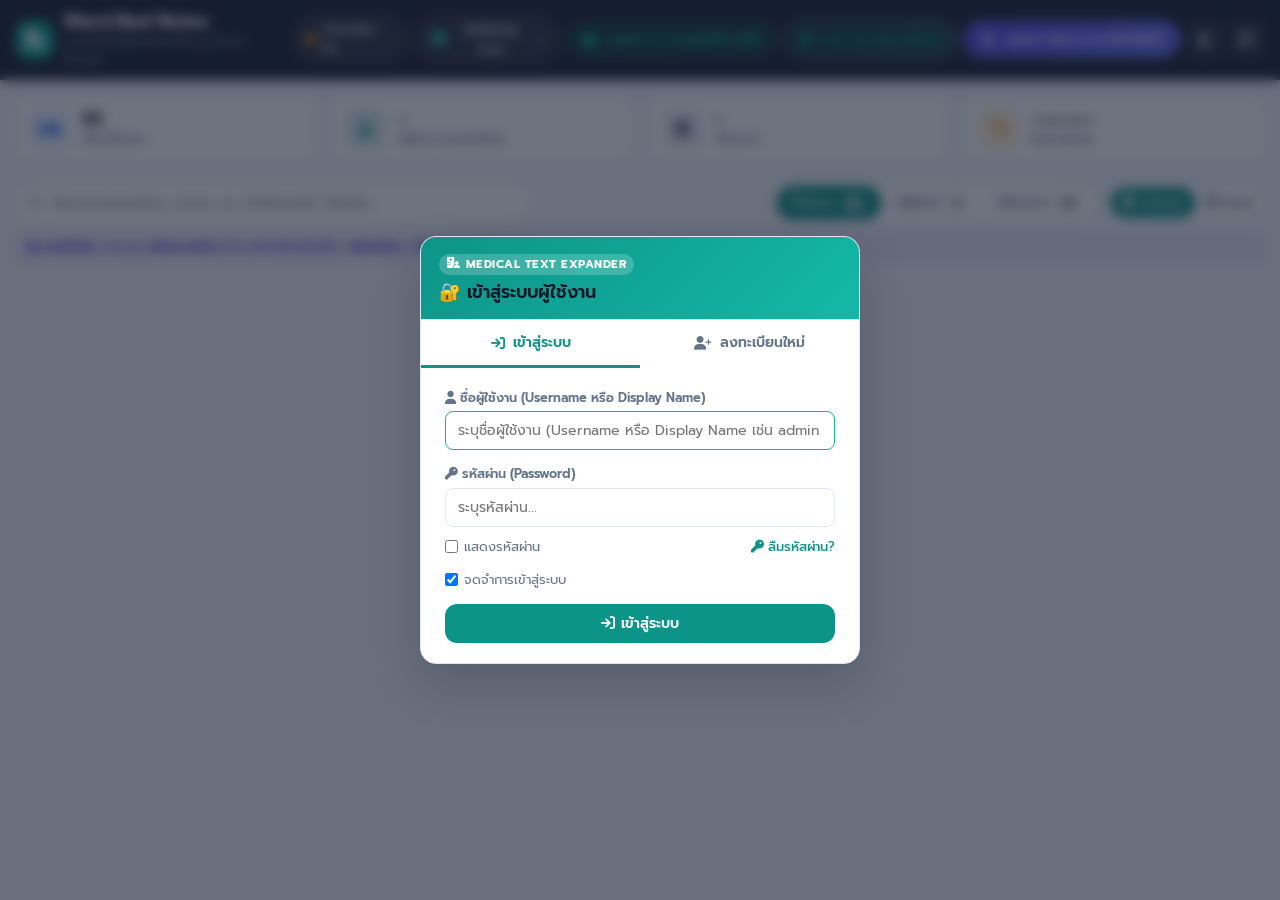
==== commit 80fa2736: "feat(v1.9.9): free HTTP REST Email API (Resend / Brevo) OTP recovery & ward master PIN fallback" ====
--- a/docs/index.html
+++ b/docs/index.html
@@ -15,7 +15,7 @@
   <!-- FontAwesome Icons -->
   <link rel="stylesheet" href="https://cdnjs.cloudflare.com/ajax/libs/font-awesome/6.5.1/css/all.min.css">
   
-  <link rel="stylesheet" href="style.css?v=1.9.6.2">
+  <link rel="stylesheet" href="style.css?v=1.9.9">
 </head>
 <body>
   <!-- Top Navigation Bar -->
@@ -772,6 +772,16 @@
           <label class="doc-form-label"><i class="fa-solid fa-paperclip"></i> ชื่อไฟล์ต้นฉบับ</label>
           <input type="text" id="editDocFilename" class="doc-form-input" disabled style="opacity: 0.75; background: var(--bg-hover);">
         </div>
+        <div class="doc-form-row" style="margin-bottom: 12px; display: flex; gap: 12px;">
+          <div class="doc-form-group flex-1">
+            <label class="doc-form-label"><i class="fa-solid fa-arrow-down-1-9"></i> ลำดับที่ (Order)</label>
+            <input type="number" id="editDocOrder" class="doc-form-input" min="1" max="999" placeholder="1">
+          </div>
+          <div class="doc-form-group flex-1">
+            <label class="doc-form-label"><i class="fa-solid fa-code-branch"></i> เลขเวอร์ชัน (Version)</label>
+            <input type="text" id="editDocVersion" class="doc-form-input" placeholder="v1.0" maxlength="20">
+          </div>
+        </div>
         <div class="doc-form-group" style="margin-bottom: 12px;">
           <label class="doc-form-label"><i class="fa-solid fa-file-signature"></i> ชื่อเอกสาร (ที่จะแสดงในระบบ)</label>
           <input type="text" id="editDocTitle" class="doc-form-input" placeholder="ระบุชื่อเอกสาร..." maxlength="100">
@@ -821,8 +831,8 @@
         <!-- TAB 1: LOGIN FORM -->
         <form id="loginForm" onsubmit="return false;">
           <div class="doc-form-group" style="margin-bottom: 14px;">
-            <label class="doc-form-label"><i class="fa-solid fa-user"></i> ชื่อผู้ใช้งาน (Username)</label>
-            <input type="text" id="loginUsername" class="doc-form-input" placeholder="ระบุชื่อผู้ใช้งาน (Username)..." required autocomplete="username">
+            <label class="doc-form-label"><i class="fa-solid fa-user"></i> ชื่อผู้ใช้งาน (Username หรือ Display Name)</label>
+            <input type="text" id="loginUsername" class="doc-form-input" placeholder="ระบุชื่อผู้ใช้งาน (Username หรือ Display Name เช่น admin หรือ OAT)..." required autocomplete="username">
           </div>
           <div class="doc-form-group" style="margin-bottom: 10px;">
             <label class="doc-form-label"><i class="fa-solid fa-key"></i> รหัสผ่าน (Password)</label>
@@ -833,6 +843,11 @@
               <input type="checkbox" id="loginShowPassword" style="cursor:pointer;">
               <span>แสดงรหัสผ่าน</span>
             </label>
+            <a href="javascript:void(0)" id="lnkForgotPassword" style="color:var(--primary-color, #0d9488); text-decoration:none; font-weight:500; display:inline-flex; align-items:center; gap:4px;">
+              <i class="fa-solid fa-key"></i> ลืมรหัสผ่าน?
+            </a>
+          </div>
+          <div style="display:flex; align-items:center; margin-bottom: 14px; font-size:13px; color:var(--text-muted);">
             <label style="display:flex; align-items:center; gap:6px; cursor:pointer;">
               <input type="checkbox" id="loginRememberMe" checked style="cursor:pointer;">
               <span title="จดจำการล็อกอินไว้ในอุปกรณ์นี้">จดจำการเข้าสู่ระบบ</span>
@@ -861,6 +876,11 @@
             <input type="text" id="regDisplayName" class="doc-form-input" placeholder="เช่น พว. สุดา (กะเช้า)..." required autocomplete="off">
           </div>
           <div class="doc-form-group" style="margin-bottom: 12px;">
+            <label class="doc-form-label"><i class="fa-solid fa-envelope"></i> อีเมลสำหรับกู้คืนรหัสผ่าน (Email)</label>
+            <input type="email" id="regEmail" class="doc-form-input" placeholder="เช่น nurse01@hospital.go.th (ใส่เพื่อขอรับรหัส OTP เมื่อลืมรหัสผ่าน)..." autocomplete="email">
+            <span style="font-size:11px; color:var(--text-muted); margin-top:2px; display:block;">ไม่บังคับ - ใช้รับรหัสยืนยัน OTP 6 หลัก เมื่อลืมรหัสผ่านเข้าใช้งาน</span>
+          </div>
+          <div class="doc-form-group" style="margin-bottom: 12px;">
             <label class="doc-form-label"><i class="fa-solid fa-key"></i> กำหนดรหัสผ่าน *</label>
             <input type="password" id="regPassword" class="doc-form-input" placeholder="อย่างน้อย 4 ตัวอักษร..." required autocomplete="new-password">
           </div>
@@ -879,6 +899,100 @@
             </button>
           </div>
         </form>
+
+        <!-- TAB 3: FORGOT PASSWORD (MULTI-STEP & WARD PIN FALLBACK) -->
+        <div id="forgotForm" style="display:none;">
+          <!-- Step 1: Request OTP -->
+          <div id="forgotStepOtp">
+            <div style="background: rgba(13, 148, 136, 0.08); border-left: 3px solid #0d9488; padding: 10px 12px; border-radius: 4px; margin-bottom: 14px; font-size: 13px; color: var(--text-color);">
+              <i class="fa-solid fa-shield-halved" style="color:#0d9488; margin-right:4px;"></i>
+              ระบบจะส่งรหัสยืนยัน OTP 6 หลัก ไปยังอีเมลที่คุณลงทะเบียนไว้ (มีอายุ 10 นาที)
+            </div>
+            <div class="doc-form-group" style="margin-bottom: 14px;">
+              <label class="doc-form-label"><i class="fa-solid fa-user"></i> ชื่อผู้ใช้งาน หรือ อีเมล</label>
+              <input type="text" id="forgotUsername" class="doc-form-input" placeholder="ระบุ Username หรือ อีเมล..." required autocomplete="username">
+            </div>
+            <div id="forgotOtpErrorMessage" class="alert-box-danger" style="display:none; margin-bottom: 12px;"></div>
+            <div id="forgotOtpSuccessMessage" class="alert-box-success" style="display:none; margin-bottom: 12px; background: rgba(16, 185, 129, 0.12); color: #059669; padding: 8px 12px; border-radius: 6px; font-size: 13px;"></div>
+            <div style="display:flex; gap:10px; margin-top: 10px;">
+              <button type="button" class="btn btn-primary" id="btnRequestOtp" style="flex:1; justify-content:center; background:#0d9488;">
+                <i class="fa-solid fa-paper-plane"></i> ส่งรหัส OTP ไปที่อีเมล
+              </button>
+            </div>
+            <div style="margin-top: 14px; text-align: center; border-top: 1px dashed var(--border-color); padding-top: 12px;">
+              <button type="button" id="btnGoToWardPin" style="background:none; border:none; color:#ea580c; cursor:pointer; font-size:12px; font-weight:600; display:inline-flex; align-items:center; gap:5px;">
+                <i class="fa-solid fa-hospital-user"></i> ไม่มีอีเมลหรือฉุกเฉิน? ใช้รหัสปลดล็อกวอร์ด (PIN: 9844)
+              </button>
+            </div>
+          </div>
+
+          <!-- Step 2: Verify OTP & Reset Password -->
+          <div id="forgotStepVerify" style="display:none;">
+            <div style="background: rgba(16, 185, 129, 0.08); border-left: 3px solid #10b981; padding: 10px 12px; border-radius: 4px; margin-bottom: 14px; font-size: 13px; color: var(--text-color);">
+              <i class="fa-solid fa-envelope-circle-check" style="color:#10b981; margin-right:4px;"></i>
+              รหัส OTP 6 หลัก ถูกส่งไปยัง <strong id="forgotMaskedEmail">...</strong> แล้ว
+            </div>
+            <div class="doc-form-group" style="margin-bottom: 12px;">
+              <label class="doc-form-label"><i class="fa-solid fa-key"></i> รหัส OTP 6 หลัก</label>
+              <input type="text" id="forgotOtpCode" class="doc-form-input" placeholder="กรอกรหัส 6 หลัก (เช่น 123456)..." maxlength="6" style="letter-spacing: 4px; font-size: 18px; text-align: center; font-weight: bold;">
+            </div>
+            <div class="doc-form-group" style="margin-bottom: 12px;">
+              <label class="doc-form-label"><i class="fa-solid fa-lock"></i> กำหนดรหัสผ่านใหม่</label>
+              <input type="password" id="forgotNewPassword" class="doc-form-input" placeholder="อย่างน้อย 4 ตัวอักษร..." required autocomplete="new-password">
+            </div>
+            <div class="doc-form-group" style="margin-bottom: 12px;">
+              <label class="doc-form-label"><i class="fa-solid fa-shield-halved"></i> ยืนยันรหัสผ่านใหม่อีกครั้ง</label>
+              <input type="password" id="forgotConfirmNewPassword" class="doc-form-input" placeholder="กรอกรหัสผ่านใหม่อีกครั้ง..." required autocomplete="new-password">
+            </div>
+            <div id="forgotVerifyErrorMessage" class="alert-box-danger" style="display:none; margin-bottom: 12px;"></div>
+            <div style="display:flex; gap:10px; margin-top: 10px;">
+              <button type="button" class="btn btn-primary" id="btnVerifyOtpSubmit" style="flex:1; justify-content:center; background:#10b981;">
+                <i class="fa-solid fa-check-circle"></i> ยืนยันรหัส OTP และตั้งรหัสผ่านใหม่
+              </button>
+            </div>
+            <div style="margin-top: 10px; text-align: center;">
+              <button type="button" id="btnResendOtp" style="background:none; border:none; color:var(--text-muted); cursor:pointer; font-size:12px; text-decoration:underline;">
+                <i class="fa-solid fa-arrow-rotate-left"></i> ขอรหัส OTP ใหม่อีกครั้ง
+              </button>
+            </div>
+          </div>
+
+          <!-- Step 3: Ward Master PIN Reset -->
+          <div id="forgotStepPin" style="display:none;">
+            <div style="background: rgba(234, 88, 12, 0.08); border-left: 3px solid #ea580c; padding: 10px 12px; border-radius: 4px; margin-bottom: 14px; font-size: 13px; color: var(--text-color);">
+              <i class="fa-solid fa-triangle-exclamation" style="color:#ea580c; margin-right:4px;"></i>
+              รหัสปลดล็อกฉุกเฉินวอร์ด (Master Ward PIN) สำหรับพยาบาลที่ไม่ได้ใส่อีเมลหรือกู้รหัสเร่งด่วน
+            </div>
+            <div class="doc-form-group" style="margin-bottom: 12px;">
+              <label class="doc-form-label"><i class="fa-solid fa-user"></i> ชื่อผู้ใช้งานที่ต้องการรีเซ็ต</label>
+              <input type="text" id="forgotPinUsername" class="doc-form-input" placeholder="ระบุ Username..." required>
+            </div>
+            <div class="doc-form-group" style="margin-bottom: 12px;">
+              <label class="doc-form-label"><i class="fa-solid fa-shield-halved"></i> รหัสปลดล็อกวอร์ด (Ward Master PIN หรือ รหัส Admin)</label>
+              <input type="password" id="forgotWardPin" class="doc-form-input" placeholder="รหัส PIN วอร์ด (ค่าเริ่มต้น 9844)..." required>
+            </div>
+            <div class="doc-form-group" style="margin-bottom: 12px;">
+              <label class="doc-form-label"><i class="fa-solid fa-key"></i> ตั้งรหัสผ่านใหม่</label>
+              <input type="password" id="forgotPinNewPassword" class="doc-form-input" placeholder="อย่างน้อย 4 ตัวอักษร..." required autocomplete="new-password">
+            </div>
+            <div class="doc-form-group" style="margin-bottom: 12px;">
+              <label class="doc-form-label"><i class="fa-solid fa-shield-halved"></i> ยืนยันรหัสผ่านใหม่อีกครั้ง</label>
+              <input type="password" id="forgotPinConfirmNewPassword" class="doc-form-input" placeholder="กรอกรหัสผ่านใหม่อีกครั้ง..." required autocomplete="new-password">
+            </div>
+            <div id="forgotPinErrorMessage" class="alert-box-danger" style="display:none; margin-bottom: 12px;"></div>
+            <div style="display:flex; gap:10px; margin-top: 10px;">
+              <button type="button" class="btn btn-primary" id="btnVerifyPinSubmit" style="flex:1; justify-content:center; background:#ea580c; border:none;">
+                <i class="fa-solid fa-unlock-keyhole"></i> ยืนยัน PIN และตั้งรหัสผ่านใหม่
+              </button>
+            </div>
+          </div>
+
+          <div style="margin-top: 16px; text-align: center;">
+            <button type="button" id="btnBackToLogin" style="background:none; border:none; color:var(--text-muted); cursor:pointer; font-size:13px; text-decoration:none;">
+              <i class="fa-solid fa-arrow-left"></i> กลับสู่หน้าเข้าสู่ระบบ
+            </button>
+          </div>
+        </div>
       </div>
     </div>
   </div>
@@ -896,9 +1010,14 @@
 
       <div class="modal-body" style="padding: 16px 20px; overflow-y: auto; flex: 1;">
         <div style="display: flex; justify-content: space-between; align-items: center; margin-bottom: 14px; flex-wrap: wrap; gap: 10px;">
-          <button type="button" class="btn btn-primary btn-sm" id="btnOpenAddUserModal" style="background:#10b981; border:none;">
-            <i class="fa-solid fa-user-plus"></i> เพิ่มผู้ใช้งานใหม่
-          </button>
+          <div style="display: flex; gap: 8px; flex-wrap: wrap;">
+            <button type="button" class="btn btn-primary btn-sm" id="btnOpenAddUserModal" style="background:#10b981; border:none;">
+              <i class="fa-solid fa-user-plus"></i> เพิ่มผู้ใช้งานใหม่
+            </button>
+            <button type="button" class="btn btn-secondary btn-sm" id="btnOpenEmailApiModal" style="background:#0284c7; color:#fff; border:none;">
+              <i class="fa-solid fa-envelope-circle-check"></i> ตั้งค่า Email API (OTP)
+            </button>
+          </div>
           <div style="position:relative; width: 260px;">
             <i class="fa-solid fa-magnifying-glass" style="position:absolute; left:10px; top:50%; transform:translateY(-50%); color:var(--text-muted); font-size:12px;"></i>
             <input type="text" id="userSearchInput" class="doc-form-input" placeholder="ค้นหาชื่อผู้ใช้..." style="padding-left:30px; height:32px; font-size:13px;">
@@ -911,6 +1030,7 @@
               <tr>
                 <th>Username</th>
                 <th>ชื่อแสดง (Display Name)</th>
+                <th>อีเมล (Email)</th>
                 <th>บทบาท (Role)</th>
                 <th>ชุดเตียง (Slot)</th>
                 <th>วิธีสมัคร</th>
@@ -967,6 +1087,11 @@
             <input type="text" id="userFormDisplayName" class="doc-form-input" placeholder="เช่น พว.สมหญิง วอร์ดกระดูก..." required maxlength="60">
           </div>
           <div class="doc-form-group" style="margin-bottom: 12px;">
+            <label class="doc-form-label"><i class="fa-solid fa-envelope"></i> อีเมลสำหรับกู้คืนรหัสผ่าน (Email)</label>
+            <input type="email" id="userFormEmail" class="doc-form-input" placeholder="เช่น nurse01@hospital.go.th..." maxlength="100">
+            <span style="font-size:11px; color:var(--text-muted); margin-top:2px; display:block;">ใช้รับรหัสยืนยัน OTP 6 หลัก เมื่อลืมรหัสผ่าน</span>
+          </div>
+          <div class="doc-form-group" style="margin-bottom: 12px;">
             <label class="doc-form-label"><i class="fa-solid fa-shield-halved"></i> บทบาท / สิทธิ์ (Role)</label>
             <select id="userFormRole" class="doc-form-select">
               <option value="user">👩‍⚕️ พยาบาล / ผู้ใช้งานทั่วไป (User)</option>
@@ -1001,11 +1126,74 @@
     </div>
   </div>
 
+  <!-- Email API Settings Modal (Admin) -->
+  <div class="modal-overlay" id="emailApiModal" aria-hidden="true">
+    <div class="modal-card" style="max-width: 520px;">
+      <div class="modal-header" style="background: linear-gradient(135deg, #0284c7 0%, #0369a1 100%);">
+        <div class="modal-header-left">
+          <span class="modal-badge-docs"><i class="fa-solid fa-paper-plane"></i> Email OTP Service</span>
+          <h2 class="modal-title">📧 ตั้งค่าบริการส่งอีเมล OTP (Resend / Brevo)</h2>
+        </div>
+        <button class="modal-close-btn" id="btnCloseEmailApiModal" aria-label="ปิด"><i class="fa-solid fa-xmark"></i></button>
+      </div>
+
+      <div class="modal-body" style="padding: 18px 22px;">
+        <div style="background: rgba(2, 132, 199, 0.08); border-left: 3px solid #0284c7; padding: 10px 12px; border-radius: 4px; margin-bottom: 14px; font-size: 13px; color: var(--text-color); line-height: 1.5;">
+          <strong>บริการฟรี HTTP REST Email API ที่รองรับ:</strong>
+          <ul style="margin: 4px 0 0 16px; padding: 0;">
+            <li><strong>Resend (re_...):</strong> ฟรี 3,000 ฉบับ/เดือน (sender เริ่มต้น: <code>onboarding@resend.dev</code>)</li>
+            <li><strong>Brevo (xkeysib-...):</strong> ฟรี 300 ฉบับ/วัน (~9,000 ฉบับ/เดือน)</li>
+          </ul>
+          <span style="font-size: 11px; color: var(--text-muted); display: block; margin-top: 4px;">* ระบบจะตรวจจับผู้ให้บริการอัตโนมัติจากรูปแบบของ API Key</span>
+        </div>
+
+        <form id="emailApiForm" onsubmit="return false;">
+          <div class="doc-form-group" style="margin-bottom: 12px;">
+            <label class="doc-form-label"><i class="fa-solid fa-key"></i> API Key (Resend re_... หรือ Brevo xkeysib-...)</label>
+            <div style="display:flex; gap:6px;">
+              <input type="password" id="emailApiKeyInput" class="doc-form-input" placeholder="ระบุ API Key..." autocomplete="off" style="flex:1;">
+              <button type="button" class="btn btn-secondary btn-sm" id="btnToggleEmailApiKey" style="padding:0 10px;" title="แสดง/ซ่อน API Key">
+                <i class="fa-solid fa-eye"></i>
+              </button>
+            </div>
+            <span style="font-size:11px; color:var(--text-muted); margin-top:2px; display:block;" id="emailProviderDetected">ระบบจะตรวจจับผู้ให้บริการโดยอัตโนมัติ</span>
+          </div>
+
+          <div class="doc-form-group" style="margin-bottom: 14px;">
+            <label class="doc-form-label"><i class="fa-solid fa-at"></i> อีเมลผู้ส่ง (Sender Address)</label>
+            <input type="text" id="emailSenderInput" class="doc-form-input" placeholder="เช่น Medical Text Expander &lt;onboarding@resend.dev&gt;...">
+            <span style="font-size:11px; color:var(--text-muted); margin-top:2px; display:block;">หากใช้ Resend และยังไม่ได้ Verify โดเมน ให้ใช้ <code>onboarding@resend.dev</code></span>
+          </div>
+
+          <div style="background: var(--bg-hover); border: 1px dashed var(--border-color); border-radius: var(--radius-sm); padding: 12px; margin-bottom: 14px;">
+            <label class="doc-form-label" style="margin-bottom:6px;"><i class="fa-solid fa-vial"></i> ทดสอบส่งอีเมล (Test Email)</label>
+            <div style="display:flex; gap:8px;">
+              <input type="email" id="emailTestTarget" class="doc-form-input" placeholder="ระบุอีเมลผู้รับทดสอบ..." style="flex:1;">
+              <button type="button" class="btn btn-secondary btn-sm" id="btnTestSendEmail" style="white-space:nowrap; background:#0284c7; color:#fff; border:none;">
+                <i class="fa-solid fa-paper-plane"></i> ทดสอบส่ง
+              </button>
+            </div>
+            <div id="emailTestStatus" style="font-size:12px; margin-top:6px; display:none;"></div>
+          </div>
+
+          <div id="emailApiErrorMessage" class="alert-box-danger" style="display:none; margin-bottom: 12px;"></div>
+        </form>
+      </div>
+
+      <div class="modal-footer io-modal-footer">
+        <button type="button" class="btn btn-secondary btn-sm" id="btnCancelEmailApiModal">ปิด</button>
+        <button type="button" class="btn btn-primary btn-sm" id="btnSaveEmailApiSubmit" style="background:#0284c7; border:none;">
+          <i class="fa-solid fa-floppy-disk"></i> บันทึกการตั้งค่า
+        </button>
+      </div>
+    </div>
+  </div>
+
   <!-- Toast Notification Container -->
   <div class="toast-container" id="toastContainer"></div>
 
   <!-- Application Logic -->
-  <script src="app.js?v=1.9.7.1"></script>
+  <script src="app.js?v=1.9.9"></script>
   <script src="nic_noc.js?v=1.9.6.2"></script>
 </body>
 </html>
--- a/docs/style.css
+++ b/docs/style.css
@@ -3208,6 +3208,32 @@
   line-height: 1.3;
 }
 
+.doc-card-seq-badge {
+  font-size: 0.72rem;
+  font-weight: 700;
+  padding: 2px 7px;
+  border-radius: var(--radius-sm);
+  background: rgba(37, 99, 235, 0.12);
+  color: #2563eb;
+  border: 1px solid rgba(37, 99, 235, 0.25);
+  font-family: var(--font-mono, monospace);
+  display: inline-flex;
+  align-items: center;
+}
+
+.doc-card-version-badge {
+  font-size: 0.68rem;
+  font-weight: 700;
+  padding: 2px 7px;
+  border-radius: var(--radius-sm);
+  background: rgba(147, 51, 234, 0.12);
+  color: #7c3aed;
+  border: 1px solid rgba(147, 51, 234, 0.25);
+  font-family: var(--font-mono, monospace);
+  display: inline-flex;
+  align-items: center;
+}
+
 .doc-card-badge {
   font-size: 0.68rem;
   font-weight: 600;
@@ -3784,6 +3810,43 @@
   display: flex;
   gap: 8px;
   min-width: 0;
+  align-items: center;
+}
+
+.doc-queue-seq-tag {
+  display: inline-flex;
+  align-items: center;
+  justify-content: center;
+  padding: 4px 8px;
+  background: rgba(37, 99, 235, 0.1);
+  color: #2563eb;
+  border: 1px solid rgba(37, 99, 235, 0.2);
+  border-radius: var(--radius-sm);
+  font-size: 0.78rem;
+  font-weight: 700;
+  font-family: var(--font-mono, monospace);
+  white-space: nowrap;
+  flex-shrink: 0;
+}
+
+.doc-queue-version-input {
+  width: 72px;
+  flex-shrink: 0;
+  background: var(--bg-app);
+  border: 1px solid var(--border-subtle);
+  border-radius: var(--radius-sm);
+  padding: 6px 8px;
+  font-size: 0.8rem;
+  font-weight: 600;
+  color: #7c3aed;
+  text-align: center;
+  outline: none;
+  font-family: var(--font-mono, monospace);
+}
+
+.doc-queue-version-input:focus {
+  border-color: #7c3aed;
+  background: var(--bg-surface);
 }
 
 .doc-queue-title-input {
